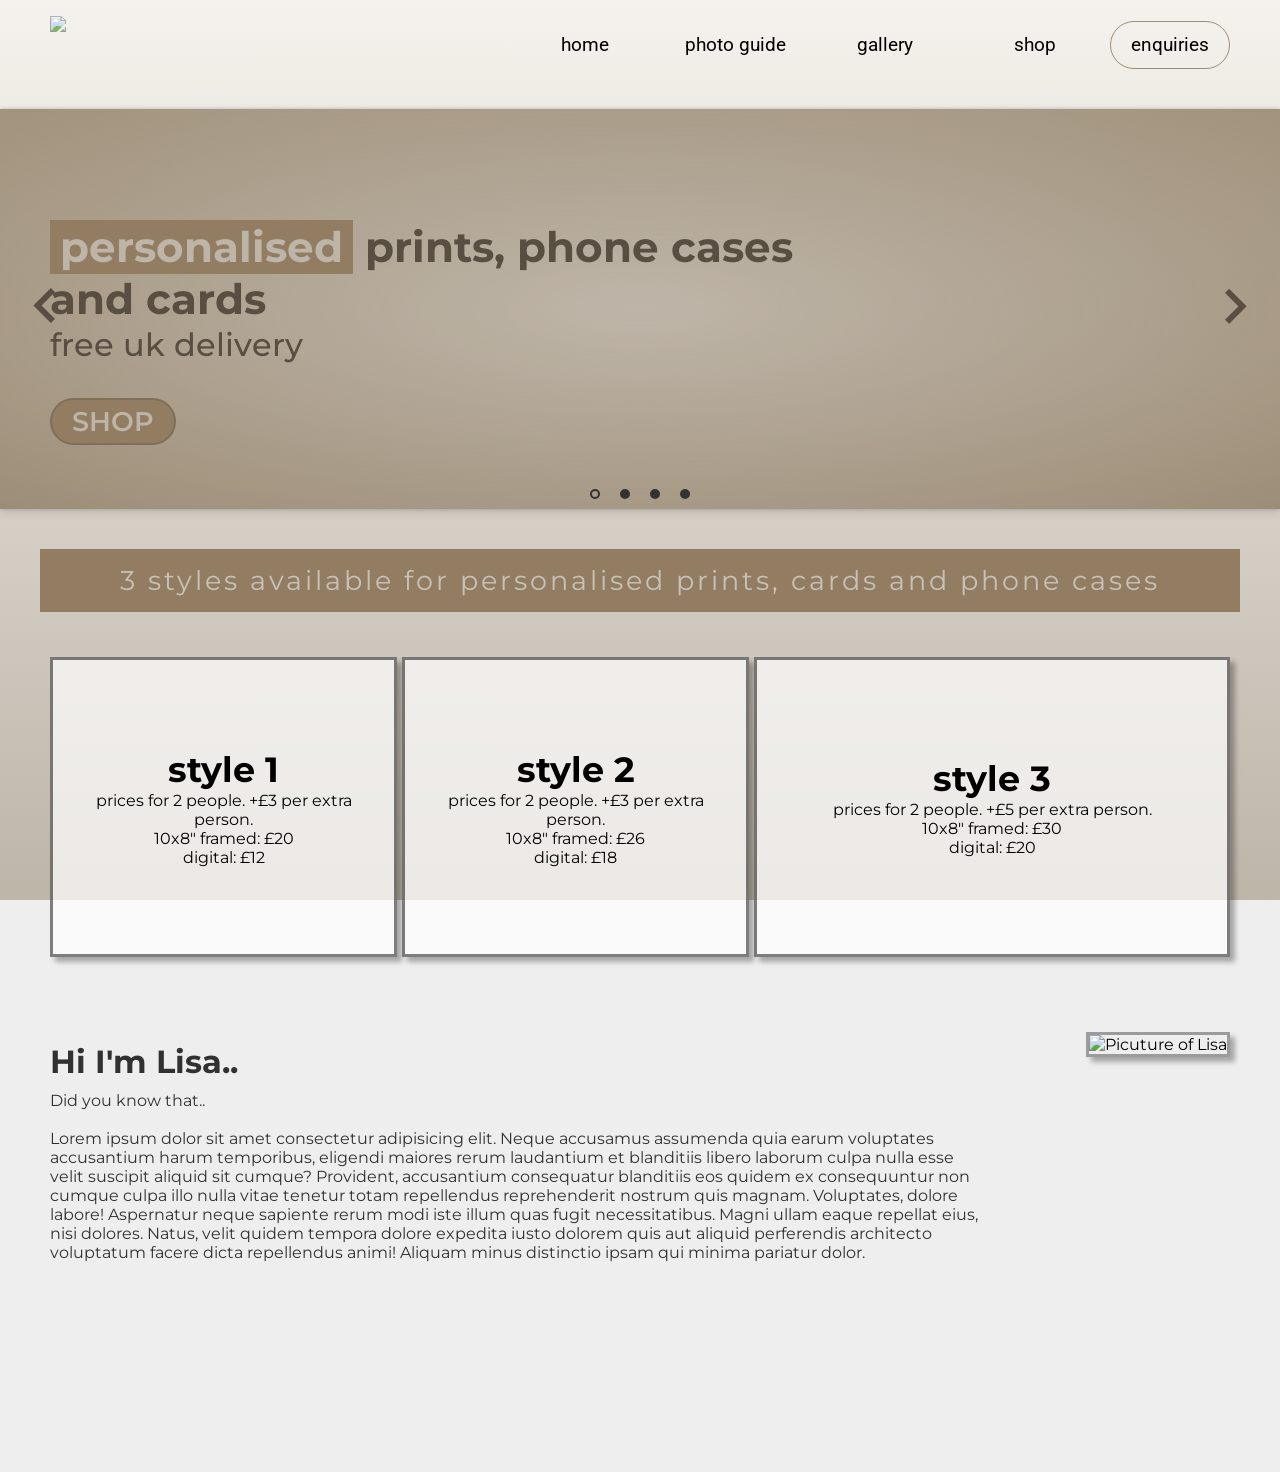
==== printsbyLisa/index.html @ aa6bcfde "update" ====
<!DOCTYPE html>
<html lang="en" dir="ltr">
  <head>
    <meta charset="utf-8">
    <title>printsbyLisa</title>
    <link rel="stylesheet" href="style.css">
    <link href="https://fonts.googleapis.com/icon?family=Material+Icons" rel="stylesheet">
    <meta name="viewport" content="width=device-width, initial-scale=1, minimum-scale=1" />
    <!-- <script src="script.js"></script> -->
    <style>
      @import url('https://fonts.googleapis.com/css2?family=Heebo&display=swap');
      @import url('https://fonts.googleapis.com/css2?family=Open+Sans+Condensed:wght@300&display=swap');
      @import url('https://fonts.googleapis.com/css2?family=Karla&display=swap');
      @import url('https://fonts.googleapis.com/css2?family=Roboto:wght@300;400;500;700&display=swap');
      @import url('https://fonts.googleapis.com/css2?family=Montserrat:wght@400;500;600&display=swap');
    </style>
  </head>
  <body>
    <nav id="navbar">
      <div class="navbar_container">
        <a href="#home" id="navbar_logo">
          <img id="logo_img" src="/img/printsbyLisa_logo.png" alt="printsbyLisa">
        </a>
        <a class="navbar_toggle" id="hamburger">
          <span class="bar"></span>
          <span class="bar"></span>
          <span class="bar"></span>
        </a>
        <ul class="navbar_menu" id="navbar-ul">
          <li class="navbar_item active-page">
            <a href="index.html" class="navbar_links" id="home-page">home</a>
          </li>
          <li class="navbar_item">
            <a href="photoGuide.html" class="navbar_links" id="guide-page">photo guide</a>
          </li>
          <li class="navbar_item">
            <a href="gallery.html" class="navbar_links" id="showcase-page">gallery</a>
          </li>
          <li class="navbar_item">
            <a href="shop.html" class="navbar_links" id="shop-page">shop</a>
          </li>
          <li class="navbar_btn navbar_item">
            <a href="enquiries.html" class="button" id="shop">enquiries</a>
            <!-- <a href="contact.html" class="navbar_links" id="contact-page">Contact</a> -->
          </li>
        </ul>
      </div>
    </nav>
    <main class="main_container">
      <!-- <div class="bgColourContainer">
        <div class="bgColour">
          <img src="img/bgColour.jpg" alt="background">
        </div>
      </div> -->
      <!-- <div class="bg">
        <img id="bgimg" src="img/bg.jpg" alt="background">
      </div> -->
      <div class="bg"></div>


      <div class="container">
        <div class="carousel">
          <div class="slider">
            <section>
              <div class="tagline_container">
                <div class="tagline">
                  <h1> <span id="highlight">personalised</span> prints, phone cases and cards</h1>
                  <p>free uk delivery</p>
                  <a href="orders.html" class="buttonShop" id="shop">SHOP</a>
                </div>
              </div>
            </section>
            <section id="s2">
              <div class="review">
                <p>“Really good customer service and so talented at what you do. My boyfriend loves it so much.”</p>
                <h1>Macy Szabo</h1>
                <a href="orders.html" class="buttonShop" id="shop">SHOP</a>
              </div>
            </section>
            <section id="s3">
              <div class="review">
                <p>“I’ve had 4 different prints from you and they’ve all been perfect😊 thank you!”</p>
                <h1>Caitlin Leigh</h1>
                <a href="orders.html" class="buttonShop" id="shop">SHOP</a>
              </div>
            </section>
            <section id="s4">
              <div class="review">
                <p>“I was late in getting my order in for Mother’s Day but Lisa made sure it was done and sent in time. Lisa’s service is great with good communication to ensure the picture is perfect. Highly recommend, I have already been in touch to get another picture done!” </p>
                <h1>Catriona Young</h1>
                <a href="orders.html" class="buttonShop" id="shop">SHOP</a>
              </div>
            </section>
          </div>
          <div class="control">
            <span class="arrow left">
              <i class="material-icons">
              keyboard_arrow_left
              </i>
            </span>
            <span class="arrow right">
              <i class="material-icons">
              keyboard_arrow_right
              </i>
            </span>
            <ul>
              <li class="selected"></li>
              <li></li>
              <li></li>
              <li></li>
            </ul>
          </div>
        </div>
      </div>









      
      <!-- <div class="slider">
        <div class="slides">
          <div class="slide1"> -->
            <!-- <div class="tagline_con">
              <div class="tagline"> -->
                <!-- <h1> <span id="highlight">personalised</span> prints, phone cases and cards</h1>
                <p>free uk delivery</p>
                <a href="orders.html" class="buttonShop" id="shop">SHOP</a> -->
              <!-- </div>
            </div> -->
          <!-- </div>
          <div class="slide2">
            <p>this was really good thanks</p>
            <h1>john adams</h1>
          </div>
          <div class="slide3">
            <p>this wasnt really good no thanks</p>
            <h1>henry adams</h1>
          </div>
          <div class="navigation-auto">
            <div class="auto-btn1"></div>
            <div class="auto-btn2"></div>
            <div class="auto-btn3"></div>
          </div>
        </div>
      </div> -->
      <!-- <div class="orders_background">
        <div id="orders">
          <h1>Orders are currently open!</h1>
          <p>To order your own personalised print press the 'Shop' button at the top of the page</p>
        </div>
      </div> -->
      <div class="print_desc">
        <h1 id="h1_desc">3 styles available for personalised prints, cards and phone cases</h1>
      </div>
      <div class="background">
        <div class="pics_container">
          <div class="pic1">
            <div class="picText"><h1>style 1</h1>
            <p class="print_details">prices for 2 people. +£3 per extra person.</p>
            <p class="print_details">10x8" framed: £20</p>
            <p class="print_details">digital: £12</p>
            </div>
          </div>
    
          <div class="pic2">
            <div class="picText"><h1>style 2</h1>
              <p class="print_details">prices for 2 people. +£3 per extra person.</p>
              <p class="print_details">10x8" framed: £26</p>
              <p class="print_details">digital: £18</p>
            </div>
          </div>

          <div class="pic3">
            <div class="picText"><h1>style 3</h1>
              <p class="print_details">prices for 2 people. +£5 per extra person.</p>
              <p class="print_details">10x8" framed: £30</p>
              <p class="print_details">digital: £20</p>
            </div>
          </div>
      </div>
      </div>
      
      <div class="about_background">
        <div class="about_container">
          <div class="writing_block">
            <div class="about_writing">
              <h1>Hi I'm Lisa..</h1>
              <p id="para"> Did you know that.. <br> <br> Lorem ipsum dolor sit amet consectetur adipisicing elit. Neque accusamus assumenda quia earum voluptates accusantium harum temporibus, eligendi maiores rerum laudantium et blanditiis libero laborum culpa nulla esse velit suscipit aliquid sit cumque? Provident, accusantium consequatur blanditiis eos quidem ex consequuntur non cumque culpa illo nulla vitae tenetur totam repellendus reprehenderit nostrum quis magnam. Voluptates, dolore labore! Aspernatur neque sapiente rerum modi iste illum quas fugit necessitatibus. Magni ullam eaque repellat eius, nisi dolores. Natus, velit quidem tempora dolore expedita iusto dolorem quis aut aliquid perferendis architecto voluptatum facere dicta repellendus animi! Aliquam minus distinctio ipsam qui minima pariatur dolor.</p>
            </div>
          </div>
          <div class="about_pic">
            <img id="picofLisa" src="/img/lisa.jpg" alt="Picuture of Lisa">
          </div>
          <!-- <div class="socials_con">
            <div class="socials">
              <div id="insta">
                <a href="https://www.instagram.com/_printsbylisa/">
                  <img class="socials_logo" src="/img/Instagram_logo_2016.png" alt="Instagram">
                </a>
              </div>
            </div>
          </div> -->
        </div>
      </div>
      </main>
      
      <script>
        let scrollpos = window.scrollY
        const header = document.querySelector("nav")
        const header_height = 25
      
        const add_class_on_scroll = () => header.classList.add("scrolled")
        const remove_class_on_scroll = () => header.classList.remove("scrolled")
      
        window.addEventListener('scroll', function() { 
          scrollpos = window.scrollY;
      
          if (scrollpos >= header_height) { add_class_on_scroll() }
          else { remove_class_on_scroll() }
      
          console.log(scrollpos)
        })

        /*carousel*/
        const left = document.querySelector('.left');
        const right = document.querySelector('.right');

        // const slider = document.querySelector('.slider');

        // const indicatorParent = document.querySelector('.control ul'); 
        // const indicators = document.querySelectorAll('.control li');
        // index = 0;

        // indicators.forEach((indicator, i) => {
        // indicator.addEventListener('click', () => {
        //   document.querySelector('.control .selected').classList.remove('selected');
        //   indicator.classList.add('selected');
        //   slider.style.transform = 'translateX(' + (i) * -25 + '%)';  
        //   index = i;
    
        //   });
        // });

        left.addEventListener('click', function() {
          index--;
          if(index < 0){
            index=3
          }
          document.querySelector('.control .selected').classList.remove('selected');
          indicatorParent.children[index].classList.add('selected');
          slider.style.transform = 'translateX(' + (index) * -25 + '%)';
        });

        right.addEventListener('click', function() {
          // index = (index < 4 - 1) ? index+1 : 3;
          index++;
          if(index > 3){
            index=0
          }
          document.querySelector('.control .selected').classList.remove('selected');
          indicatorParent.children[index].classList.add('selected');
          slider.style.transform = 'translateX(' + (index) * -25 + '%)';
        });
        
          



        index = 1;
        const slider = document.querySelector(".slider")
        const indicatorParent = document.querySelector('.control ul'); 
        const indicators = document.querySelectorAll('.control li');
      
        
        setInterval(function(){
          slider.style.transform = 'translateX(' + (index) * -25 + '%)';
          index++;
          document.querySelector('.control .selected').classList.remove('selected');
          indicatorParent.children[index-1].classList.add('selected');
          if(index > 3){
            index=0;
          }
        }, 10000);


        // const slider = document.querySelector('.slider');

        // const indicatorParent = document.querySelector('.control ul'); 
        // const indicators = document.querySelectorAll('.control li');
        // index = 0; 

        // var intervalId = window.setInterval(function(){
        //   indicators.forEach((indicator, i) => {
        //     i=index+1;
        //     // if(index > 3){
        //     // index=0
        //     // }
        //     document.querySelector('.control .selected').classList.remove('selected');
        //     indicator.classList.add('selected');
        //     slider.style.transform = 'translateX(' + (i) * -25 + '%)';  
        //     })
        // }, 5000);


        /*autoplay carousel*/

        // var counter = 1;
        // setInterval(function(){
        //   document.getElementById("slide" + counter).checked =true;
        //   counter++;
        //   if(counter > 3){
        //     counter=1;
        //   }
        // },5000);

        
        const navUL = document.getElementById('navbar-ul');
        const hamburger = document.getElementById('hamburger');
        const logo_img = document.getElementById('logo_img');

        hamburger.onclick = function(){
          navUL.classList.toggle('show');
          logo_img.classList.toggle('reposition');
        }; 

        
      </script>

    </body>
  </html>
---- printsbyLisa/style.css ----
*{
    box-sizing: border-box;
    margin: 0;
    padding: 0;
    font-family: "Montserrat", sans-serif;
    scroll-behavior: smooth;
}


.bg{
    width: 100%;
    height: 100%;
    background-color: #f5f2ed;
    background: linear-gradient(#f5f2ed, #beb5a9);
    position:fixed;
    top: 0;
    left:0;
    z-index: -6;
}

.active-page{
    color:#927d62 !important;
}

/* .bgbox{
    width: 100%;
    height: 100vh;
    background-color: #f5f2ed;
    background: linear-gradient(#f5f2ed, #beb5a9);
    position:absolute;
    top: 0;
    left:0;
    z-index: -5;
} */

/* .bgbox2{
    width: 100%;
    height: 100%;
    background-color: #dacdb8;
    position:absolute;
    top: 0;
    left:0;
    z-index: -1;
} */

#bgimg{
    width: 100%;
    height: auto;
    object-fit: cover;
}

/* Navigation */

#navbar{
    /* background: #f5f2ed; */
    height: 89px;
    display: flex;
    display: flex;
    justify-content: center;
    align-items: center;
    position: sticky;
    top:0;
    z-index: 999;
    /* box-shadow: #8b827918 10px 10px 10px ; */
}

nav.scrolled{
    box-shadow: #8b82796c 0px 10px 10px ;
    background: #f5f2ed;
}


.navbar_container{
    display: flex;
    justify-content: space-between;
    height: 80px;
    z-index: 1;
    width: 100%;
    max-width: 1300px;
    margin: 0 auto;
    padding: 0px 50px;
}

#navbar_logo{
    background-color: #a6a28d;
    background-image: linear-gradient(to top, #9b8c77 0%, #d3c38e 100%);
    background-size: 100%;
    -webkit-background-clip: text;
    -moz-background-clip: text;
    -webkit-text-fill-color: transparent;
    -moz-text-fill-color: transparent;
    display: flex;
    align-items: center;
    cursor: pointer;
    text-decoration: none;
    font-size: 2.1rem;
}

#logo_img{
    width:150px;
    height:auto;
    opacity: 80%;
}

.navbar_menu{
    display: flex;
    align-items: center;
    list-style: none;
    /* border-bottom: 1px solid #ac9c8d; */
    height: 60px;
    margin-top: 10px;
}

.navbar_item{
    height: 60px;
    text-align: center;
}

.navbar_links{
    color:black;
    display: flex;
    align-items: center;
    justify-content: center;
    width: 150px;
    text-decoration: none;
    height: 100%;
    transition: all 0.3s ease;
    font-size:1.2rem;
    font-family: 'Roboto';
    font-weight: 400;

}

.navbar_links1{
    color:black;
    display: flex;
    align-items: center;
    justify-content: center;
    width: 100px;
    margin-left:auto;
    text-decoration: none;
    height: 100%;
    transition: all 0.3s ease;
    font-size:1.2rem;
    font-family: 'Roboto';
    font-weight: 400;
    
}

.navbar_btn{
    display: flex;
    justify-content: center;
    align-items: center;
    padding: 0 0rem;
    width: 100%;
    margin-left: 0px;
}

.button{
    display: flex;
    justify-content: center;
    align-items: center;
    text-decoration: none;
    padding: 6px 20px;
    height: 80%;
    width: 100%;
    outline: none;
    border: #9b8c77 solid 1px;
    border-radius: 40px;
    /* background: linear-gradient(rgba(0, 0, 0, 0.2), rgba(255, 255, 255, 0.5), rgba(0, 0, 0, 0.2)); */
    /* background: -webkit-linear-gradient(to bottom, #a6a28d, #695c4e);
    background: linear-gradient(to bottom, #a6a28d, #695c4e); */
    color: black;
    transition: all 0.3s ease;
    font-size:1.2rem;
    font-family: 'Roboto';
    font-weight: 400;
    background-color: none;
}

.button:hover{
    background-color: #927d62;
    color:#dbd5cd;
}

.navbar_links:hover{
    color:#927d62;
    transition: all 0.3s ease;
}

.navbar_links1:hover{
    color:#927d62;
    transition: all 0.3s ease;
}



/* Main */

 .main_container{
     text-align: center;
     justify-content: center;
     height:auto;
     padding: 0;
     margin: auto;
     /* background: #f5f2ed; */
 }

/*carousel*/

    body {
        background: #eee;
    }
    .container {
        width: 100%;
        margin:20px 0;
    }
    .carousel {
        height: 400px;
        width: 100%;
        overflow: hidden;
        position: relative;
        background: radial-gradient(#beb5a8, #8d7b61c9);
        box-shadow: 0 0 4px rgba(0, 0, 0, 0.2), 0 4px 10px rgba(0, 0, 0, 0.1);
    }
    .slider {
        display: flex;
        height: 100%;
        width: 400%;
        transition: .5s;
    }
    .slider section {
        flex-basis: 100%;
        justify-content: center;
        align-items: center;
        display: flex;
        font-size: 20px;
    }

    .review{
        padding: 0 12vw;
        width: 70%;
    }

    .review h1{
        height: 1vw;
    }
  
    #s2{
      background-image: url('/img/review1.jpg');
      background:linear-gradient(rgba(201, 181, 168, 0.8), rgba(201, 181, 168, 0.8)), url("/img/review1.jpg");
      background-size: cover;
      background-size: 100%;
      background-position: 50% 60%;
      
    }

    #s3{
        background-image: url('/img/review2.jpg');
        background:linear-gradient(rgba(201, 181, 168, 0.8), rgba(201, 181, 168, 0.8)), url("/img/review2.jpg");
        background-size: cover;
        background-position: 50% 30%;
    }

    #s4{
        background-image: url('/img/review3.jpg');
        background:linear-gradient(rgba(201, 181, 168, 0.8), rgba(201, 181, 168, 0.8)), url("/img/review3.jpg");
        background-size: cover;
        background-position: 50% 20%;
    }



  .tagline_container{
    max-width: 1300px;
    width: 100%;
    display: flex;
    justify-content: left;
    align-items: center;
    margin: 0 auto;
    padding: 50px;
  }

  .left, .right {
    position: absolute;
    top: 50%;
    transform: translateY(-50%);
    cursor: pointer;
  }
  .arrow i {
    font-size: 70px;
    -webkit-user-select: none;
    color: #416be4;
  }
  .left {
    left: 10px;
  }
  .right {
    right: 10px;
  }
  .control ul {
    list-style: none;
    display: flex;
    position: absolute;
    bottom: 0;
    left: 50%;
    margin: 0;
    padding: 0;
    transform: translate(-50%);
  }
  .control ul li {
    width: 10px;
    height: 10px;
    background: #333;
    border: 2px solid #333;
    border-radius: 50px;
    margin: 10px;
    cursor: pointer;
    transition: .5s;
  }
  .control ul li.selected {
    background: transparent;
  }

  .control i{
      color: #584e41;
  }




#p_desc{
    font-family: 'Roboto', Arial, Helvetica, sans-serif;
    opacity: 80%;
    color: white;
    font-size: 14px;
    text-align: center;
    letter-spacing: 3px;
    text-transform: uppercase;
    max-width: 1250px;
    margin: auto;
    padding: 0;
    font-weight: 300;
}

.background{
    /* background-color: #fdfaf2; */
    width: auto;
    height: auto;
}

.pics_container{
    /* max-height:335px; */
    max-width: 1300px;
    display: flex;
    justify-content: space-between;
    margin: 30px auto 0px auto;
    padding: 15px 50px;
    z-index: 1;
}

.pic1{
    background:linear-gradient(rgba(255, 255, 255, 0.7), rgba(255, 255, 255, 0.7)), url("/img/photos/friends_gallery.jpg");
    background-size:cover;
    background-position:center;
    border: 3px solid rgba(0, 0, 0, 0.5);
    transition: all 0.3s ease;
    max-width: 100%;
    width: auto;
    height: 300px;
    max-height:300px;
    display: flex;
    align-items: center;
    justify-content: center;
    transition: all 0.3s ease;
    box-shadow: 5px 5px 5px rgb(0 0 0 / 0.3);
    
}

.pic2{
    background:linear-gradient(rgba(255, 255, 255, 0.7), rgba(255, 255, 255, 0.7)), url("/img/photos/style2_example.jpg");
    background-size:cover;
    background-position:center;
    border: 3px solid rgba(0, 0, 0, 0.5);
    transition: all 0.3s ease;
    max-width: 100%;
    width: auto;
    height: 300px;
    max-height:300px;
    display: flex;
    align-items: center;
    justify-content: center;
    margin: 0px 5px;
    box-shadow: 5px 5px 5px rgb(0 0 0 / 0.3);
}

.pic3{
    background:linear-gradient(rgba(255, 255, 255, 0.7), rgba(255, 255, 255, 0.7)), url("/img/photos/couple_gallery.jpg");
    background-size:cover;
    background-position:center;
    border: 3px solid rgba(0, 0, 0, 0.5);
    transition: all 0.3s ease;
    max-width: 600px;
    width: 500px;
    height: auto;
    max-height:300px;
    display: flex;
    align-items: center;
    justify-content: center;
    box-shadow: 5px 5px 5px rgb(0 0 0 / 0.3);
}

.picText{
    opacity: 100%;
    transition: all 0.3s ease;
    align-items: center;
    justify-content: center;
    text-align: center;
    font-size:1.1rem;
    cursor: default;
}

.print_details{
    font-size: 1rem;
    margin: 0 20px;
}

.print{
    border: 3px solid black;
    opacity: 40%;
    transition: all 0.3s ease;
    max-width: 100%;
    height: auto;
    max-height:300px;
}

.tagline_con{
    height: 130px;
    max-width: 1300px;
    margin: auto;
    display: flex;
    justify-content: left;
    align-items: center;
    position: absolute;
    top: 210px;
    left: 0;
    right: 0;
    padding: 0 50px;
}

.tagline{
    font-weight: 300;
    text-align: left;
    font-size: 28px;
    width: 800px;
    color: #584e41;
    margin: 0;
}

.tagline p{
    font-weight: 500;
    font-size: 32px;
}

#highlight{
    background: #927d62;
    color:#beb5a9;
    padding: 1px 10px 1px 10px;
}

.bgColourContainer{
    width: 100%;
    height:auto;
    margin-top: 15px;
    z-index: -5;
}

.bgColour img{
    width: 100%;
    height: 400px;
    box-shadow: rgba(14, 14, 14, 0.562) 0px 0px 10px;
    opacity: 50%;
    /* border-top: #5c4d3d83 solid 10px;
    border-bottom: #5c4d3d88 solid 10px; */
}

.buttonShop{
    width: auto;
    height: auto;
    /* background: linear-gradient(#ccbea6, #b39f85); */
    background-color: #927d62;
    text-decoration: none;
    color: #beb5a9;
    border: 2px solid #0000001f;
    border-radius: 50px;
    margin: auto;
    padding: 5px 20px;
    position: relative;
    top: 40px;
    font-size: 27px;
    font-weight: 600;
    transition: .2s;
}

.buttonShop:hover{
    background-color: #dfd4c2;
    box-shadow: 0px 0px 8px rgba(0, 0, 0, 0.527);
    color:black;
    transition: .2s;
}

.orders_background{
    width: auto;
    height: auto;
    background: white;
}

#orders h1{
    text-align: center;
    font: 1.6rem  'Roboto', Arial, Helvetica, sans-serif;
    padding:0;
    margin:0;
}

#orders p{
    text-align: center;
    font: 1.2rem  'Roboto', Arial, Helvetica, sans-serif;
    padding:0;
    margin:0;
}

.print_desc{
    background-color: #927d62;
    font-family: 'Montserrat';
    font-size: 30px;
    height: auto;
    max-width: 1200px;
    padding: 0px 15px;
    margin: 40px auto 0 auto;
    display: flex;
    align-items: center;
    /* filter: drop-shadow(0px 0px 4px rgba(0,0,0,1)); */
}

#h1_desc{
    font-family: 'Montserrat', Arial, Helvetica, sans-serif;
    opacity: 80%;
    color: #d6d3ce;
    font-size:27px;
    text-align: center;
    letter-spacing: 3px;
    text-transform: lowercase;
    max-width: 1300px;
    margin: auto;
    padding: 15px 50px;
    font-weight: 400;
}

.pic1:hover>.picText{
    opacity: 0%;
    transition: all 0.3s ease;
}

.pic2:hover>.picText{
    opacity: 0%;
    transition: all 0.3s ease;
}

.pic3:hover>.picText{
    opacity: 0%;
    transition: all 0.3s ease;
}

.pic1:hover{
    background: linear-gradient(rgba(255, 255, 255, 0), rgba(255, 255, 255, 0)), url("/img/photos/friends_gallery.jpg");
    background-size:cover;
    background-position:center;
    border: 3px solid black;
    transition: all 0.3s ease;
    max-width: 100%;
    width: auto;
    height: 300px;
    max-height:300px;
    display: flex;
    align-items: center;
    justify-content: center;
    transition: all 0.3s ease;
}

.pic2:hover{
    background: linear-gradient(rgba(255, 255, 255, 0), rgba(255, 255, 255, 0)), url("/img/photos/style2_example.jpg");
    background-size:cover;
    background-position:center;
    border: 3px solid black;
    transition: all 0.3s ease;
    max-width: 100%;
    width: auto;
    height: 300px;
    max-height:300px;
    display: flex;
    align-items: center;
    justify-content: center;
    transition: all 0.3s ease;
}

.pic3:hover{
    background:linear-gradient(rgba(255, 255, 255, 0), rgba(255, 255, 255, 0)), url("/img/photos/couple_gallery.jpg");
    background-size:cover;
    background-position:center;
    border: 3px solid black;
    transition: all 0.3s ease;
    max-width: 600px;
    width: 500px;
    height: auto;
    max-height:300px;
    display: flex;
    align-items: center;
    justify-content: center;
}


.about_container{
    height: auto;
    z-index: 1;
    width: 100%;
    max-width: 1300px;
    margin: 20px auto;
    padding: 0px 50px;
    /* position: relative; */
    z-index: 0;
    display: flex;
    justify-content:space-between;
    
}

.writing_block{
    max-width: 1300px;
    height: 300px;
    width: 80%;
    /* background-color: rgba(0, 0, 0, 0.05); */
    margin-top:40px;
    /* position: absolute; */
    left: 190px;
    z-index: 1;
}


.about_background{
    width: auto;
    height: 480px;
    /* background-color: white; */
    /* background: #f5f2ed; */
    
}

.about_writing{
    color:#313131;
    text-align: left;
    margin: 10px 15px 15px 0px;
}

.about_writing h1{
    margin: 0 0 10px 0;
}

#picofLisa{
    border: #00000059 3px solid;
    height: 400px;
    width: 350px;
    object-fit:cover;
    z-index: 2;
    /* position: relative;
    left: 180px; */
    margin-top: 40px;
    /* margin-right: 20px; */
    box-shadow: 5px 5px 5px rgb(0 0 0 / 0.3);
}

.socials_logo{
    margin-top: 40px;
    height: auto;
    width:80px;
    border: solid black 2px;
    border-radius: 19px;
}

.reviews_container{
    height:auto;	
    position: relative;
    margin: 0 auto;
    padding: 15px 50px;
    z-index: 1;
    height: auto;
    max-width: 1300px;
}


.reviews_bg{
    display: flex;
    justify-content: space-between;
    background: white;
    margin: auto;
}

.review2{
    
}


/* #picofLisa{
    border: #c2b5a3 6px solid;
    height: 300px;
    width: 300px;
    object-fit:cover;
    z-index: 2;
    float: right;
    margin: 90px 350px 60px 20px;
    transition: .2s;
} */

/* #picofLisa:hover{
    border: #c2b5a3 6px solid;
    height: 320px;
    width: 320px;
    object-fit:cover;
    z-index: 2;
    float: right;
    margin: 80px 320px 0px 20px;
    position: relative;
    transition: .2s;
} */

#para{
    
}

/*-------PHOTO GUIDE-------*/

.pguideContainer{
}

.pguideContainer h1{
    text-align: center;
}

.guide_content{
    display: flex;
    justify-content: space-between;
    padding: 20px;
}

.guide_content ul{
    padding: 0 20px;
    list-style: none;
}

/* Order page*/

.order_container{
    /* padding: 30px; */
    max-width: auto;
    margin: 40px 0 0 0;
    text-align: center;
    padding: 0;
    /* background-color: #eae7dc; */
    height: 1000px;
}

.order_background{
    /* background-color: #eae7dc; */
    height: 100%;
}

#order_title{
    margin: 5px;
}

#order_title h1{
    font-size: 60px;
    margin-bottom: 5px;
}

#order_title p{
    margin: 0 0 10px 0;
    font-size: 22px;
}


.forms{
    margin: 5px 0px;
}

input{
    padding:0px 10px;
    border-radius: 7px;
    border: #a6a28d solid 2px;
}

input:placeholder-shown{
    padding: 0px 10px;
}

input:focus{
    outline: none;
    filter:drop-shadow(0px 2px 3px rgba(0,0,0,.3));
}

textarea{
    padding:5px 10px;
    border-radius: 7px;
    border: #a6a28d solid 2px;
}

textarea:placeholder-shown{
    padding: 5px 10px;
}



#name{
    width: 700px;
    height: 50px;
    margin: 5px 0px;
    font-size: 16px;
}

#email{
    width: 700px;
    height: 50px;
    margin: 5px 0px;
    font-size: 16px;
}

#message{
    width: 700px;
    height: 190px;
    margin: 5px 0px;
    font-size: 16px;
}

#button{
    width: 70px;
    height: 30px;
    margin-top: 10px;
    border-radius: 4px;
    border: rgba(138, 128, 118, 0.9) solid 2px;
    transition: ease-out 0.3s;
    background: #eae7dc;
    box-shadow: inset 0 0 0 0 #eae7dc;
    color:black;
    cursor:pointer;
}

#button:hover{
    box-shadow: inset 70px 0 0 0 #a59183;
    color:white;
}


#myfile{
    width: 300px;
    position: relative;
    padding: 3px 5px 3px 5px;
    border: rgba(0, 0, 0, 0.288) 1px solid;

}

.order_description{
    font-size: 22px;
    /* background-color: #47423c;
    width: 520px;
    padding:15px 10px;
    margin: auto;
    color: #a79d91;
    margin-top: 20px; */
}

/* #orderDesc1{
    background-color: #47423c;
    width: 920px;
    padding:10px;
    margin: auto;
} */

.order_description ul{
    width: 400px;
    list-style-type: none;
    font-weight: 500;
}

#bold{
    font-weight: 700;
    font-size: 24px;
    margin-bottom: 5px;
}

#examples_listOrder{
    text-align: center;
    font-size: 20px;
    width: auto;
}

.forms label{
    font-size: 20px;
}

#printsBelow{
    background-color: #47423c;
    width: autopx;
    padding:15px 0px;
    color: #a79d91;
    margin-top: 20px;
    position: absolute;
    top: 780px;
    left: 0;
    right: 0;
    margin-left: auto;
    margin-right: auto;
    text-align: center;
    font-size: 22px;
    font-weight: 600;
}

.background2{
    /* background-color: #fdfaf2; */
    width: auto;
    height: auto;
    position: absolute;
    top: 820px;
    left: 0;
    right: 0;
    margin-left: auto;
    margin-right: auto;
    padding-bottom: 30px;
}


/* Enquiries page*/

.contact_container{
    padding: 0;
    height: 100%;
    height: auto;
    z-index: 1;
    width: 60%;
    max-width: 1300px;
}

.contact_background{
    /* background-color: #eae7dc; */
    height: 200px;
    display: flex;
    height: auto;
    z-index: 1;
    width: 100%;
    max-width: 1300px;
    margin: 80px auto 0 auto;
    padding: 0px 50px;
}

#contact_title{
    margin: 5px;
}

#contact_title h1{
    font-size: 50px;
    /* font-family: 'Roboto';
    font-weight: 700; */
}

#contact_title p{
    margin: 10px 0 10px 0;
    padding: 0;
    font-size:22px
}


.forms{
    margin: 5px 0px;
}

input{
    padding:0px 10px;
    border-radius: 0px;
    border: #a6a28d solid 2px;
}

input:placeholder-shown{
    padding: 0px 10px;
}

input:focus{
    outline: none;
    filter:drop-shadow(0px 2px 3px rgba(0,0,0,.3));
}

textarea{
    padding:5px 10px;
    border-radius: 0px;
    border: #a6a28d solid 2px;
}

textarea:placeholder-shown{
    padding: 5px 10px;
}

textarea:focus{
    outline:none;
    filter:drop-shadow(0px 2px 3px rgba(0,0,0,.3));
}


.formBox{
    width: 700px;
    height: 50px;
    margin: 5px 0px;
    font-size:20px;
}

#button{
    width: auto;
    height: auto;
    padding: 5px 10px;
    margin-top: 10px;
    border-radius: 0px;
    border: rgba(138, 128, 118, 0.9) solid 2px;
    transition: ease-out 0.3s;
    background: #eae7dc;
    box-shadow: inset 0 0 0 0 #eae7dc;
    color:black;
    cursor:pointer;
    font-size: 22px;
}

#button:hover{
    box-shadow: inset 120px 0 0 0 #a59183;
    color:#e7e1db;
}


#myfile{
    width: 300px;
    position: relative;
    padding: 3px 5px 3px 5px;
    border: rgba(0, 0, 0, 0.288) 1px solid;
    font-size: 16px;
}

.contact_form label{
    font-size: 20px;
}

.contact_description{
    margin-top: 70px;
    width: 60%;
    display: flex;
}

.contact_description h1{
    font-size: 40px;
    padding-right: 10px;
}



#examples_list{
    position: absolute;
    top:430px;
    background: #927d62;
    width: 370px;
    padding: 20px;
}

#examples_list p{
    font-size: 30px;
    font-weight: 600;
    color: #beb5a9;
}

#examples_list ul{
    width: 400px;
    list-style-type: none;
    font-size: 20px;
    color:#beb5a9;
    font-weight: 500;
}

#examples_list li{
    margin-top: 5px;
    font-style: italic;
}

#bold{
    font-weight: 600;
}

#examples_list{
    text-align: left;
}

/*shop*/
.shop_container{
    max-width: 120rem;
    width: 100%;
    margin: auto;
    text-align: center;
    padding: 0 1.5rem;
    /* background-color: #eae7dc; */
    /* height: 100vh;
    display: flex; */
}

.showcase_banner{
    /* background: #dbd1c4;
    border-bottom: #ada195 5px solid; */
    text-align: center;
    margin: 20px 0;
}

.shop_banner h1{
    padding-top: 5px;
}

.shop_banner p{
   padding:0px 0px 8px 0px;
   font-size: 18px;
}

.shop_desc{
    text-align: center;
}

#insta_container{
    margin: auto;
    max-width: 1300px;
    width: auto;
    padding-top: 5px;
}

#pixlee_container{
    margin: 0px 40px 0px 40px;
}

.gallery__img {
    max-width: 100%;
    height: auto;
    object-fit: cover;
}

.gallery {
    max-width: 1500px;
    margin: 0px auto 40px auto;
    display: grid;
    grid-template-columns: 1fr 1fr 1fr;
    grid-template-rows: 250px 150px;
    grid-gap: 1.5rem; 
    grid-template-areas: 
    "img-1 img-2 img-3 "
    "img-1 img-2 img-3 "
    ;
  }

.gallery h1{
    font-size: 20px;
    margin:4px;
}

.gallery a{
    width: 100%;
    background-position: center;
    background-repeat: no-repeat;
    background-size: cover;
    position: relative;
    display: flex;
    align-items: center;
    justify-content: center;
    /* border: solid rgb(163, 148, 128) 4px;
    border-radius: 5px; */
    overflow: hidden;
    border-radius: 2px;
    
  }

.gallery_pic_desc{
    background: #fdfdfd56;
    width: 100%;
    position: absolute;
    bottom: 0;
    height: 77px;
    text-decoration: none;
    color:black;
    /* border-top: solid rgba(0, 0, 0, 0.527) 5px; */
    transform: translate(0px, 45px);
    transition: .5s;
}

.gallery a::before{
      content: '';
      position: absolute;
      width: 100%;
      height: 100%;
      top: 0;
      left: 0;
      background-color: rgba(0, 0, 0, 0.8);
      opacity: 0;
      transition: opacity .5s;
      
  }

.gallery a:hover,
.gallery a:hover::before{
      opacity: 1;
  }

.gallery a:hover .gallery_pic_desc{
    transform: translate(0px, 0px);
    height: auto;
    transition: .5s;
    background:white;
}

.img-1{
      grid-area: img-1;
      /* min-height: 51.5rem; */
      background-image: url("/img/photos/2girls_gallery_print.jpg");
  }

.img-2{
    grid-area: img-2;
    background-image: url("/img/photos/phonecaseCatty_cropped.jpg");
}

.img-3{
    grid-area: img-3;
    background-image: url("/img/example3.jpg");
}

.img-4{
    grid-area: img-4;
    background-image: url("/img/example2.jpg");
}

.img-5{
    grid-area: img-5;
    background-image: url("/img/example1.jpg");
}

.img-6{
    grid-area: img-6;
    /* min-height: 51.5rem; */
    background-image: url("/img/example2.jpg");
}

.img-7{
    grid-area: img-7;
    background-image: url("/img/example1.jpg");
}

.img-8{
    grid-area: img-8;
    background-image: url("/img/example3.jpg");
}

.picture{
    width:100px;
    height: auto;
    margin: 4px;
}
  
.picture--1 {
    grid-column-start: 1;
    grid-column-end: 3;
    grid-row-start: 1;
    grid-row-end: 3;
}

.picture--2 {
    grid-column-start: 3;
    grid-column-end: 5;
    grid-row-start: 1;
    grid-row-end: 3;
}

.shopPics_container{
    width: 1200px;
    height: auto;
    margin: auto;
}


/*gallery*/
.gallery2 {
    max-width: 1500px;
    margin: 0px auto 40px auto;
    display: grid;
    grid-template-columns: 1fr 1fr 1fr 1fr;
    grid-template-rows: 300px 300px 300px;
    grid-gap: 1.5rem; 
    grid-template-areas: 
    "img-1 img-2 img-3 img-3"
    "img-1 img-4 img-5 img-6"
    "img-7 img-7 img-8 img-6"
    ;
  }

  .gallery2 a{
    width: 100%;
    background-position: center;
    background-repeat: no-repeat;
    background-size: cover;
    position: relative;
    display: flex;
    align-items: center;
    justify-content: center;
    /* border: solid rgb(163, 148, 128) 4px;
    border-radius: 5px; */
    overflow: hidden;
    box-shadow: #8b82796c 10px 10px 10px ;
    /* border:3px #47423c1c solid; */
    border-radius: 2px;
  }

  .gallery2 a::before{
    content: '';
    position: absolute;
    width: 100%;
    height: 100%;
    top: 0;
    left: 0;
    background-color: rgba(0, 0, 0, 0.8);
    opacity: 0;
    transition: opacity .5s;
}

  .img-1_2{
    grid-area: img-1;
    background-image: url("/img/photos/2girls_gallery_print.jpg");
}
.img-2_2{
    grid-area: img-2;
    background-image: url("/img/photos/woman with baby2_gallery.jpg");
}
.img-3_2{
    grid-area: img-3;
    background-image: url("/img/photos/friends_river_gallery.jpg");
}
.img-4_2{
    grid-area: img-4;
    background-image: url("/img/photos/indie.jpg");
}
.img-5_2{
    grid-area: img-5;
    background-image: url("/img/photos/couple2_gallery.jpeg");
}
.img-6_2{
    grid-area: img-6;
    background-image: url("/img/photos/couple3_gallery.jpeg");
}
.img-7_2{
    grid-area: img-7;
    background-image: url("/img/photos/2people and dog_gallery.jpg");
}
.img-8_2{
    grid-area: img-8;
    background-image: url("/img/photos/family_gallery.jpg");
}

/*----------------------ALL MEDIA QUERIES BELOW----------------------*/

@media screen and (max-width:990px){

    /*------NAVBAR------*/

    .navbar_container{
        display: flex;
        justify-content: space-between;
        height: 80px;
        z-index:1;
        width: 100%;
        max-width: 1300px;
        padding: 0;
    }

    .navbar_menu{
        display: grid;
        grid-template-columns: auto;
        margin:0;
        width: 100%;
        position: absolute;
        top:-1000px;
        opacity: 1;
        transition: all 0.5 ease;
        z-index: -1;
        background: #131313;
    }

    .navbar_menu.active{
        background: #131313;
        top: 100%;
        opacity:1;
        transition: all 0.5 ease;
        z-index: 99;
        height: 60vh;
        font-size: 1.6rem;
    }

    #navbar_logo{
        padding-left: 6vw;
    }

    .navbar_toggle .bar{
        width: 25px;
        height: 3px;
        margin: 5px auto;
        transition: all 0.3s ease;
        background: #a6a28d;
    }

    .navbar_toggle{
        margin-top:30px;
        margin-right: 6vw;
    }

    .navbar_item{
        margin: auto;
        min-height: 20%;
    }

    .active-page{
        color:white !important;
        background-color: #0505051c;
        width: 100%;
        height:100%;
        box-shadow: -1px 2px 5px rgba(5, 5, 5, 0.253)
    }

    .active-page a{
        color:white !important;
    }

    .navbar_btn{
        /* padding-bottom: 2rem; */
    }

    .button{
        display: flex;
        justify-content: center;
        align-items: center;
        width: 80%;
        height: 100%;
        margin: 20px;
        color: #313131;
        font-size: 4vw;
        font-weight: 300;
        border-radius: 20%;
        border: none;
    }

    .navbar_menu.show{
        display: flex;
        flex-direction: column;
        border:none;
        background: #927d62;
        width: 40%;
        height: 100vh;
        margin: auto;
        position: fixed;
        top: 0;
        left: 0;
        filter: drop-shadow(rgba(0, 0, 0, 0.658) 10px 0px 10px);
    }

    .navbar_toggle .bar{
        display: block;
        cursor: pointer;
    }

    .navbar_links1 , .navbar_links{
        color: #313131;
        font-size: 4vw;
        font-weight: 300;
        transition: .2s;
        width: 100%;
    }

    .navbar_links:hover{
        color:#ebebeb;
        transition: .2s;
    }

    #logo_img{
        width: 30vw;
        max-width: 150px;
    }

    .reposition{
        position: absolute;
        left: 43%;
        right: 0;
    }

    

    /*-------CAROUSEL-------*/

    .container {
        width: 100%;
        margin: 1vw 0;
        height: auto;
      }
      .carousel {
        height: auto;
        width: 100%;
        overflow: hidden;
        position: relative;
        background: radial-gradient(#beb5a8, #8d7b61c9);
        box-shadow: 0 0 4px rgba(0, 0, 0, 0.2), 0 4px 10px rgba(0, 0, 0, 0.1);
      }
      .slider {
        display: flex;
        height: 100%;
        width: 400%;
        transition: .5s;
        
      }
      .slider section {
        flex-basis: 100vw;
        justify-content: center;
        align-items: center;
        display: flex;
        font-size: 3vw;
        height: auto;
      }

      .review{
          padding: 0 12vw;
          font-size: 2.5vw;
          width: 100%;
      }

      .review h1{
          height: 1vw;
          font-size: 3vw;
          margin: auto;
      }

      .tagline_container{
          height: 50vw;
          width: 100vw;
          padding: 15vw;
      }

      .tagline{
          height: auto;
      }

      .tagline h1, .tagline p{
          font-size: 5vw;
      }

      .tagline a{
        position: unset
    }

      .control ul li{
        width: 2vw;
        height: 2vw;
      }


      .buttonShop{
        width: auto;
        height: auto;
        /* background: linear-gradient(#ccbea6, #b39f85); */
        background-color: #927d62;
        text-decoration: none;
        color: #beb5a9;
        border: 3px solid #b1aca283;
        border-radius: 50px;
        margin: auto;
        padding: .5vw 2vw;
        position: relative;
        top: 5vw;
        font-size: 3vw;
        font-weight: 600;
        transition: .2s;
      }

      .arrow i {
        font-size: 10vw;
    }

    /*-------HOME-------*/

    .print_desc{
        margin-top: 1vw;
    }

    #h1_desc{
        font-size: 3.5vw;
        padding: 1.5vw;
    }

    .pics_container{
        display: grid;
        grid-template-columns: repeat(2, 1fr);
        gap: 10px;
        grid-auto-rows: minmax(40vw, auto); 
        /* max-height:130vw; */
        height: auto;
        max-width: 1300px;
        width: 100%;
        margin: 1vw auto 0px auto;
        padding: 1vw 3vw;
        z-index: 1;
    }

    .picText{
        opacity: 100%;
        transition: all 0.3s ease;
        align-items: center;
        justify-content: center;
        text-align: center;
        font-size:4vw;
        cursor: default;
        margin: auto;
    }

    .picText h1{
        margin: 1vw;
    }
    
    .print_details{
        font-size: 3vw;
        margin: 0 20px;
    }

    .pic1, .pic2, .pic3{
        max-width: 1300px;
        width: 100%;
        max-height: none;
        height: 100%;
        margin: 0;
    }

    .pic1{
        grid-column: 1;
        grid-row: 1;
    }

    .pic3{
        grid-column: 1/3;
    }

    .pic3:hover{
        background:linear-gradient(rgba(255, 255, 255, 0), rgba(255, 255, 255, 0)), url("/img/example3.jpg");
        background-size:cover;
        background-position:center;
        border: 3px solid black;
        transition: all 0.3s ease;
        max-width: 1300px;
        width: 100%;
        /* height: 100vw; */
        margin: 0;
        display: flex;
        align-items: center;
        justify-content: center;
    }

    .about_container{
        width: 100%;
        padding: 1vw 3vw;
        display: flex;
        flex-direction: column;
    }

    .about_pic{
        width: auto;
        height: auto;
    }

    .writing_block{
        width: 100%;
        height: auto;
    }

    #picofLisa{
        width: 100%;
        height: 60vw;
        margin-top: 0;
        object-position:top;
    }

    .about_background{
        height: auto;
    }    

    .about_container{
        margin-top: 1vw;
    }

    .writing_block{
        margin-top: 0;
    }

    .about_writing h1{
        font-size: 10vw;
        text-align: center;
    }

    #para{
        font-size: 4vw;
    }


    /*-------CONTACT--------*/

    .contact_container{
        position: absolute;
        top:350px;
        padding: 0;
        height: auto;
        z-index: 1;
        width: 10%;
        margin-left: auto;
        margin-right: auto;
        left: 0;
        right: 0;
    }
    
    #contact_title{
        margin: 5px;
        text-align: center;
    }
    
    #contact_title h1{
        font-size: 40px;
    }
    
    #contact_title p, h1{
        margin: 10px 0 10px 0;
        padding: 0;
    }
    
    
    .forms{
        margin: 5px 0px;
    }
    
    input{
        padding:0px 10px;
        border-radius: 0px;
        border: #a6a28d solid 2px;
    }
    
    input:placeholder-shown{
        padding: 0px 10px;
    }
    
    input:focus{
        outline: none;
        filter:drop-shadow(0px 2px 3px rgba(0,0,0,.3));
    }
    
    textarea{
        padding:5px 10px;
        border-radius: 0px;
        border: #a6a28d solid 2px;
    }
    
    textarea:placeholder-shown{
        padding: 5px 10px;
    }
    
    textarea:focus{
        outline:none;
        filter:drop-shadow(0px 2px 3px rgba(0,0,0,.3));
    }
    
    .formBox{
        width: 500px;
        height: 40px;
        margin: 5px 0px;
    }
    
    #button{
        width: 70px;
        height: 30px;
        margin-top: 10px;
        border-radius: 0px;
        border: rgba(138, 128, 118, 0.9) solid 2px;
        transition: ease-out 0.3s;
        background: #eae7dc;
        box-shadow: inset 0 0 0 0 #eae7dc;
        color:black;
        cursor:pointer;
    }
    
    #button:hover{
        box-shadow: inset 70px 0 0 0 #a59183;
        color:white;
    }
    
    
    #myfile{
        width: 300px;
        position: relative;
        padding: 3px 5px 3px 5px;
        border: rgba(0, 0, 0, 0.288) 1px solid;
    
    }
    
    .contact_description{
        position: absolute;
        top:40px;
        margin-left: auto;
        margin-right: auto;
        left: 0;
        right: 0;
    }
    
    .contact_description h1{
        font-size: 26px;
        text-align: center;
    }
    
    .contact_description p{
        font-size: 24px;
        text-align: center;
    }
    
    .contact_description ul{
        margin: 0;
        width: 400px;
        list-style-type: none;
    }
    
    .contact_description li{
        margin-top: 5px;
        font-style: italic;
        text-align: center;
    }
    
    #bold{
        font-weight: 400;
    }
    
    #examples_list{
        text-align: center;
        margin: auto;
        width: 90%;
    }

    .contact_form{
        margin: 0 auto 0 auto;
        width: 500px;
    }

    /*ENQUIRIES*/
    
    
  



    /*-------GALLERY-------*/

    .shop_container{
        padding: 0 2vw;
    }

    .showcase_banner h1{
        padding-top: 0;
        margin: auto;
        font-size: 8vw;
    }

    .showcase_banner p{
        font-size: 5vw;
    }

    .gallery2 {
        max-width: 1500px;
        margin: 0px auto 40px auto;
        display: grid;
        grid-template-columns: 1fr 1fr;
        grid-template-rows: 50vw 50vw 50vw 50vw 50vw 50vw ;
        grid-gap: 2vw; 
        grid-template-areas: 
        "img-1 img-2"
        "img-1 img-4"
        "img-7 img-7"
        "img-5 img-6"
        "img-8 img-6"
        "img-3 img-3"
        ;
    }

  .gallery2 a{
    width: 100%;
    background-position: center;
    background-repeat: no-repeat;
    background-size: cover;
    position: relative;
    display: flex;
    align-items: center;
    justify-content: center;
    /* border: solid rgb(163, 148, 128) 4px;
    border-radius: 5px; */
    overflow: hidden;
    box-shadow: #8b82796c 10px 10px 10px ;
    /* border:3px #47423c1c solid; */
    border-radius: 2px;
  }

  .gallery2 a::before{
    content: '';
    position: absolute;
    width: 100%;
    height: 100%;
    top: 0;
    left: 0;
    background-color: rgba(0, 0, 0, 0.8);
    opacity: 0;
    transition: opacity .5s;
    }

    .img-1_2{
        grid-area: img-1;
        background-image: url("/img/photos/2girls_gallery_print.jpg");
    }
    .img-2_2{
        grid-area: img-2;
        background-image: url("/img/photos/woman with baby2_gallery.jpg");
    }
    .img-3_2{
        grid-area: img-3;
        background-image: url("/img/photos/friends_river_gallery.jpg");
    }
    .img-4_2{
        grid-area: img-4;
        background-image: url("/img/photos/indie.jpg");
    }
    .img-5_2{
        grid-area: img-5;
        background-image: url("/img/photos/couple2_gallery.jpeg");
    }
    .img-6_2{
        grid-area: img-6;
        background-image: url("/img/photos/couple3_gallery.jpeg");
    }
    .img-7_2{
        grid-area: img-7;
        background-image: url("/img/photos/2people and dog_gallery.jpg");
    }
    .img-8_2{
        grid-area: img-8;
        background-image: url("/img/photos/family_gallery.jpg");
    }

}
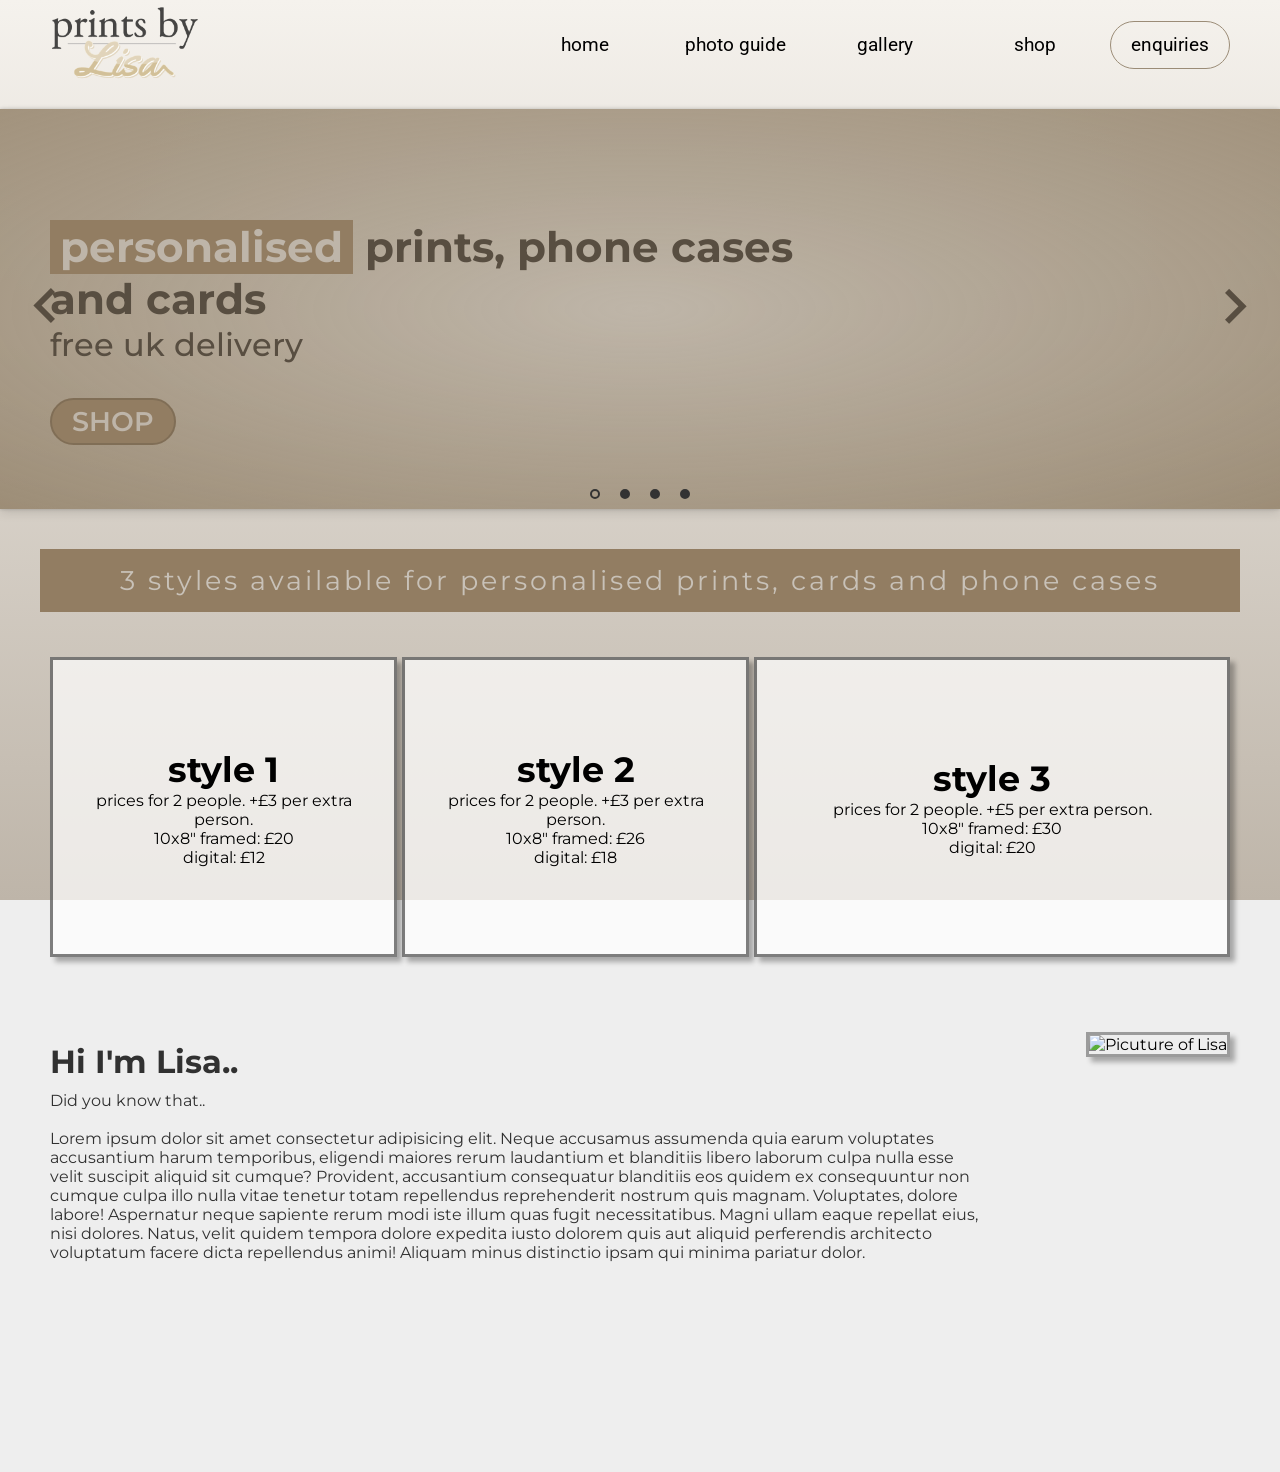
==== commit cb37bd4f: "Add files via upload" ====
--- a/printsbyLisa/index.html
+++ b/printsbyLisa/index.html
@@ -1,335 +1,335 @@
-<!DOCTYPE html>
-<html lang="en" dir="ltr">
-  <head>
-    <meta charset="utf-8">
-    <title>printsbyLisa</title>
-    <link rel="stylesheet" href="style.css">
-    <link href="https://fonts.googleapis.com/icon?family=Material+Icons" rel="stylesheet">
-    <meta name="viewport" content="width=device-width, initial-scale=1, minimum-scale=1" />
-    <!-- <script src="script.js"></script> -->
-    <style>
-      @import url('https://fonts.googleapis.com/css2?family=Heebo&display=swap');
-      @import url('https://fonts.googleapis.com/css2?family=Open+Sans+Condensed:wght@300&display=swap');
-      @import url('https://fonts.googleapis.com/css2?family=Karla&display=swap');
-      @import url('https://fonts.googleapis.com/css2?family=Roboto:wght@300;400;500;700&display=swap');
-      @import url('https://fonts.googleapis.com/css2?family=Montserrat:wght@400;500;600&display=swap');
-    </style>
-  </head>
-  <body>
-    <nav id="navbar">
-      <div class="navbar_container">
-        <a href="#home" id="navbar_logo">
-          <img id="logo_img" src="/img/printsbyLisa_logo.png" alt="printsbyLisa">
-        </a>
-        <a class="navbar_toggle" id="hamburger">
-          <span class="bar"></span>
-          <span class="bar"></span>
-          <span class="bar"></span>
-        </a>
-        <ul class="navbar_menu" id="navbar-ul">
-          <li class="navbar_item active-page">
-            <a href="index.html" class="navbar_links" id="home-page">home</a>
-          </li>
-          <li class="navbar_item">
-            <a href="photoGuide.html" class="navbar_links" id="guide-page">photo guide</a>
-          </li>
-          <li class="navbar_item">
-            <a href="gallery.html" class="navbar_links" id="showcase-page">gallery</a>
-          </li>
-          <li class="navbar_item">
-            <a href="shop.html" class="navbar_links" id="shop-page">shop</a>
-          </li>
-          <li class="navbar_btn navbar_item">
-            <a href="enquiries.html" class="button" id="shop">enquiries</a>
-            <!-- <a href="contact.html" class="navbar_links" id="contact-page">Contact</a> -->
-          </li>
-        </ul>
-      </div>
-    </nav>
-    <main class="main_container">
-      <!-- <div class="bgColourContainer">
-        <div class="bgColour">
-          <img src="img/bgColour.jpg" alt="background">
-        </div>
-      </div> -->
-      <!-- <div class="bg">
-        <img id="bgimg" src="img/bg.jpg" alt="background">
-      </div> -->
-      <div class="bg"></div>
-
-
-      <div class="container">
-        <div class="carousel">
-          <div class="slider">
-            <section>
-              <div class="tagline_container">
-                <div class="tagline">
-                  <h1> <span id="highlight">personalised</span> prints, phone cases and cards</h1>
-                  <p>free uk delivery</p>
-                  <a href="orders.html" class="buttonShop" id="shop">SHOP</a>
-                </div>
-              </div>
-            </section>
-            <section id="s2">
-              <div class="review">
-                <p>“Really good customer service and so talented at what you do. My boyfriend loves it so much.”</p>
-                <h1>Macy Szabo</h1>
-                <a href="orders.html" class="buttonShop" id="shop">SHOP</a>
-              </div>
-            </section>
-            <section id="s3">
-              <div class="review">
-                <p>“I’ve had 4 different prints from you and they’ve all been perfect😊 thank you!”</p>
-                <h1>Caitlin Leigh</h1>
-                <a href="orders.html" class="buttonShop" id="shop">SHOP</a>
-              </div>
-            </section>
-            <section id="s4">
-              <div class="review">
-                <p>“I was late in getting my order in for Mother’s Day but Lisa made sure it was done and sent in time. Lisa’s service is great with good communication to ensure the picture is perfect. Highly recommend, I have already been in touch to get another picture done!” </p>
-                <h1>Catriona Young</h1>
-                <a href="orders.html" class="buttonShop" id="shop">SHOP</a>
-              </div>
-            </section>
-          </div>
-          <div class="control">
-            <span class="arrow left">
-              <i class="material-icons">
-              keyboard_arrow_left
-              </i>
-            </span>
-            <span class="arrow right">
-              <i class="material-icons">
-              keyboard_arrow_right
-              </i>
-            </span>
-            <ul>
-              <li class="selected"></li>
-              <li></li>
-              <li></li>
-              <li></li>
-            </ul>
-          </div>
-        </div>
-      </div>
-
-
-
-
-
-
-
-
-
-      
-      <!-- <div class="slider">
-        <div class="slides">
-          <div class="slide1"> -->
-            <!-- <div class="tagline_con">
-              <div class="tagline"> -->
-                <!-- <h1> <span id="highlight">personalised</span> prints, phone cases and cards</h1>
-                <p>free uk delivery</p>
-                <a href="orders.html" class="buttonShop" id="shop">SHOP</a> -->
-              <!-- </div>
-            </div> -->
-          <!-- </div>
-          <div class="slide2">
-            <p>this was really good thanks</p>
-            <h1>john adams</h1>
-          </div>
-          <div class="slide3">
-            <p>this wasnt really good no thanks</p>
-            <h1>henry adams</h1>
-          </div>
-          <div class="navigation-auto">
-            <div class="auto-btn1"></div>
-            <div class="auto-btn2"></div>
-            <div class="auto-btn3"></div>
-          </div>
-        </div>
-      </div> -->
-      <!-- <div class="orders_background">
-        <div id="orders">
-          <h1>Orders are currently open!</h1>
-          <p>To order your own personalised print press the 'Shop' button at the top of the page</p>
-        </div>
-      </div> -->
-      <div class="print_desc">
-        <h1 id="h1_desc">3 styles available for personalised prints, cards and phone cases</h1>
-      </div>
-      <div class="background">
-        <div class="pics_container">
-          <div class="pic1">
-            <div class="picText"><h1>style 1</h1>
-            <p class="print_details">prices for 2 people. +£3 per extra person.</p>
-            <p class="print_details">10x8" framed: £20</p>
-            <p class="print_details">digital: £12</p>
-            </div>
-          </div>
-    
-          <div class="pic2">
-            <div class="picText"><h1>style 2</h1>
-              <p class="print_details">prices for 2 people. +£3 per extra person.</p>
-              <p class="print_details">10x8" framed: £26</p>
-              <p class="print_details">digital: £18</p>
-            </div>
-          </div>
-
-          <div class="pic3">
-            <div class="picText"><h1>style 3</h1>
-              <p class="print_details">prices for 2 people. +£5 per extra person.</p>
-              <p class="print_details">10x8" framed: £30</p>
-              <p class="print_details">digital: £20</p>
-            </div>
-          </div>
-      </div>
-      </div>
-      
-      <div class="about_background">
-        <div class="about_container">
-          <div class="writing_block">
-            <div class="about_writing">
-              <h1>Hi I'm Lisa..</h1>
-              <p id="para"> Did you know that.. <br> <br> Lorem ipsum dolor sit amet consectetur adipisicing elit. Neque accusamus assumenda quia earum voluptates accusantium harum temporibus, eligendi maiores rerum laudantium et blanditiis libero laborum culpa nulla esse velit suscipit aliquid sit cumque? Provident, accusantium consequatur blanditiis eos quidem ex consequuntur non cumque culpa illo nulla vitae tenetur totam repellendus reprehenderit nostrum quis magnam. Voluptates, dolore labore! Aspernatur neque sapiente rerum modi iste illum quas fugit necessitatibus. Magni ullam eaque repellat eius, nisi dolores. Natus, velit quidem tempora dolore expedita iusto dolorem quis aut aliquid perferendis architecto voluptatum facere dicta repellendus animi! Aliquam minus distinctio ipsam qui minima pariatur dolor.</p>
-            </div>
-          </div>
-          <div class="about_pic">
-            <img id="picofLisa" src="/img/lisa.jpg" alt="Picuture of Lisa">
-          </div>
-          <!-- <div class="socials_con">
-            <div class="socials">
-              <div id="insta">
-                <a href="https://www.instagram.com/_printsbylisa/">
-                  <img class="socials_logo" src="/img/Instagram_logo_2016.png" alt="Instagram">
-                </a>
-              </div>
-            </div>
-          </div> -->
-        </div>
-      </div>
-      </main>
-      
-      <script>
-        let scrollpos = window.scrollY
-        const header = document.querySelector("nav")
-        const header_height = 25
-      
-        const add_class_on_scroll = () => header.classList.add("scrolled")
-        const remove_class_on_scroll = () => header.classList.remove("scrolled")
-      
-        window.addEventListener('scroll', function() { 
-          scrollpos = window.scrollY;
-      
-          if (scrollpos >= header_height) { add_class_on_scroll() }
-          else { remove_class_on_scroll() }
-      
-          console.log(scrollpos)
-        })
-
-        /*carousel*/
-        const left = document.querySelector('.left');
-        const right = document.querySelector('.right');
-
-        // const slider = document.querySelector('.slider');
-
-        // const indicatorParent = document.querySelector('.control ul'); 
-        // const indicators = document.querySelectorAll('.control li');
-        // index = 0;
-
-        // indicators.forEach((indicator, i) => {
-        // indicator.addEventListener('click', () => {
-        //   document.querySelector('.control .selected').classList.remove('selected');
-        //   indicator.classList.add('selected');
-        //   slider.style.transform = 'translateX(' + (i) * -25 + '%)';  
-        //   index = i;
-    
-        //   });
-        // });
-
-        left.addEventListener('click', function() {
-          index--;
-          if(index < 0){
-            index=3
-          }
-          document.querySelector('.control .selected').classList.remove('selected');
-          indicatorParent.children[index].classList.add('selected');
-          slider.style.transform = 'translateX(' + (index) * -25 + '%)';
-        });
-
-        right.addEventListener('click', function() {
-          // index = (index < 4 - 1) ? index+1 : 3;
-          index++;
-          if(index > 3){
-            index=0
-          }
-          document.querySelector('.control .selected').classList.remove('selected');
-          indicatorParent.children[index].classList.add('selected');
-          slider.style.transform = 'translateX(' + (index) * -25 + '%)';
-        });
-        
-          
-
-
-
-        index = 1;
-        const slider = document.querySelector(".slider")
-        const indicatorParent = document.querySelector('.control ul'); 
-        const indicators = document.querySelectorAll('.control li');
-      
-        
-        setInterval(function(){
-          slider.style.transform = 'translateX(' + (index) * -25 + '%)';
-          index++;
-          document.querySelector('.control .selected').classList.remove('selected');
-          indicatorParent.children[index-1].classList.add('selected');
-          if(index > 3){
-            index=0;
-          }
-        }, 10000);
-
-
-        // const slider = document.querySelector('.slider');
-
-        // const indicatorParent = document.querySelector('.control ul'); 
-        // const indicators = document.querySelectorAll('.control li');
-        // index = 0; 
-
-        // var intervalId = window.setInterval(function(){
-        //   indicators.forEach((indicator, i) => {
-        //     i=index+1;
-        //     // if(index > 3){
-        //     // index=0
-        //     // }
-        //     document.querySelector('.control .selected').classList.remove('selected');
-        //     indicator.classList.add('selected');
-        //     slider.style.transform = 'translateX(' + (i) * -25 + '%)';  
-        //     })
-        // }, 5000);
-
-
-        /*autoplay carousel*/
-
-        // var counter = 1;
-        // setInterval(function(){
-        //   document.getElementById("slide" + counter).checked =true;
-        //   counter++;
-        //   if(counter > 3){
-        //     counter=1;
-        //   }
-        // },5000);
-
-        
-        const navUL = document.getElementById('navbar-ul');
-        const hamburger = document.getElementById('hamburger');
-        const logo_img = document.getElementById('logo_img');
-
-        hamburger.onclick = function(){
-          navUL.classList.toggle('show');
-          logo_img.classList.toggle('reposition');
-        }; 
-
-        
-      </script>
-
-    </body>
-  </html>
+<!DOCTYPE html>
+<html lang="en" dir="ltr">
+  <head>
+    <meta charset="utf-8">
+    <title>printsbyLisa</title>
+    <link rel="stylesheet" href="style.css">
+    <link href="https://fonts.googleapis.com/icon?family=Material+Icons" rel="stylesheet">
+    <meta name="viewport" content="width=device-width, initial-scale=1, minimum-scale=1" />
+    <!-- <script src="script.js"></script> -->
+    <style>
+      @import url('https://fonts.googleapis.com/css2?family=Heebo&display=swap');
+      @import url('https://fonts.googleapis.com/css2?family=Open+Sans+Condensed:wght@300&display=swap');
+      @import url('https://fonts.googleapis.com/css2?family=Karla&display=swap');
+      @import url('https://fonts.googleapis.com/css2?family=Roboto:wght@300;400;500;700&display=swap');
+      @import url('https://fonts.googleapis.com/css2?family=Montserrat:wght@400;500;600&display=swap');
+    </style>
+  </head>
+  <body>
+    <nav id="navbar">
+      <div class="navbar_container">
+        <a href="#home" id="navbar_logo">
+          <img id="logo_img" src="printsbyLisa_logo.png" alt="printsbyLisa">
+        </a>
+        <a class="navbar_toggle" id="hamburger">
+          <span class="bar"></span>
+          <span class="bar"></span>
+          <span class="bar"></span>
+        </a>
+        <ul class="navbar_menu" id="navbar-ul">
+          <li class="navbar_item active-page">
+            <a href="index.html" class="navbar_links" id="home-page">home</a>
+          </li>
+          <li class="navbar_item">
+            <a href="photoGuide.html" class="navbar_links" id="guide-page">photo guide</a>
+          </li>
+          <li class="navbar_item">
+            <a href="gallery.html" class="navbar_links" id="showcase-page">gallery</a>
+          </li>
+          <li class="navbar_item">
+            <a href="shop.html" class="navbar_links" id="shop-page">shop</a>
+          </li>
+          <li class="navbar_btn navbar_item">
+            <a href="enquiries.html" class="button" id="shop">enquiries</a>
+            <!-- <a href="contact.html" class="navbar_links" id="contact-page">Contact</a> -->
+          </li>
+        </ul>
+      </div>
+    </nav>
+    <main class="main_container">
+      <!-- <div class="bgColourContainer">
+        <div class="bgColour">
+          <img src="img/bgColour.jpg" alt="background">
+        </div>
+      </div> -->
+      <!-- <div class="bg">
+        <img id="bgimg" src="img/bg.jpg" alt="background">
+      </div> -->
+      <div class="bg"></div>
+
+
+      <div class="container">
+        <div class="carousel">
+          <div class="slider">
+            <section>
+              <div class="tagline_container">
+                <div class="tagline">
+                  <h1> <span id="highlight">personalised</span> prints, phone cases and cards</h1>
+                  <p>free uk delivery</p>
+                  <a href="orders.html" class="buttonShop" id="shop">SHOP</a>
+                </div>
+              </div>
+            </section>
+            <section id="s2">
+              <div class="review">
+                <p>“Really good customer service and so talented at what you do. My boyfriend loves it so much.”</p>
+                <h1>Macy Szabo</h1>
+                <a href="orders.html" class="buttonShop" id="shop">SHOP</a>
+              </div>
+            </section>
+            <section id="s3">
+              <div class="review">
+                <p>“I’ve had 4 different prints from you and they’ve all been perfect😊 thank you!”</p>
+                <h1>Caitlin Leigh</h1>
+                <a href="orders.html" class="buttonShop" id="shop">SHOP</a>
+              </div>
+            </section>
+            <section id="s4">
+              <div class="review">
+                <p>“I was late in getting my order in for Mother’s Day but Lisa made sure it was done and sent in time. Lisa’s service is great with good communication to ensure the picture is perfect. Highly recommend, I have already been in touch to get another picture done!” </p>
+                <h1>Catriona Young</h1>
+                <a href="orders.html" class="buttonShop" id="shop">SHOP</a>
+              </div>
+            </section>
+          </div>
+          <div class="control">
+            <span class="arrow left">
+              <i class="material-icons">
+              keyboard_arrow_left
+              </i>
+            </span>
+            <span class="arrow right">
+              <i class="material-icons">
+              keyboard_arrow_right
+              </i>
+            </span>
+            <ul>
+              <li class="selected"></li>
+              <li></li>
+              <li></li>
+              <li></li>
+            </ul>
+          </div>
+        </div>
+      </div>
+
+
+
+
+
+
+
+
+
+      
+      <!-- <div class="slider">
+        <div class="slides">
+          <div class="slide1"> -->
+            <!-- <div class="tagline_con">
+              <div class="tagline"> -->
+                <!-- <h1> <span id="highlight">personalised</span> prints, phone cases and cards</h1>
+                <p>free uk delivery</p>
+                <a href="orders.html" class="buttonShop" id="shop">SHOP</a> -->
+              <!-- </div>
+            </div> -->
+          <!-- </div>
+          <div class="slide2">
+            <p>this was really good thanks</p>
+            <h1>john adams</h1>
+          </div>
+          <div class="slide3">
+            <p>this wasnt really good no thanks</p>
+            <h1>henry adams</h1>
+          </div>
+          <div class="navigation-auto">
+            <div class="auto-btn1"></div>
+            <div class="auto-btn2"></div>
+            <div class="auto-btn3"></div>
+          </div>
+        </div>
+      </div> -->
+      <!-- <div class="orders_background">
+        <div id="orders">
+          <h1>Orders are currently open!</h1>
+          <p>To order your own personalised print press the 'Shop' button at the top of the page</p>
+        </div>
+      </div> -->
+      <div class="print_desc">
+        <h1 id="h1_desc">3 styles available for personalised prints, cards and phone cases</h1>
+      </div>
+      <div class="background">
+        <div class="pics_container">
+          <div class="pic1">
+            <div class="picText"><h1>style 1</h1>
+            <p class="print_details">prices for 2 people. +£3 per extra person.</p>
+            <p class="print_details">10x8" framed: £20</p>
+            <p class="print_details">digital: £12</p>
+            </div>
+          </div>
+    
+          <div class="pic2">
+            <div class="picText"><h1>style 2</h1>
+              <p class="print_details">prices for 2 people. +£3 per extra person.</p>
+              <p class="print_details">10x8" framed: £26</p>
+              <p class="print_details">digital: £18</p>
+            </div>
+          </div>
+
+          <div class="pic3">
+            <div class="picText"><h1>style 3</h1>
+              <p class="print_details">prices for 2 people. +£5 per extra person.</p>
+              <p class="print_details">10x8" framed: £30</p>
+              <p class="print_details">digital: £20</p>
+            </div>
+          </div>
+      </div>
+      </div>
+      
+      <div class="about_background">
+        <div class="about_container">
+          <div class="writing_block">
+            <div class="about_writing">
+              <h1>Hi I'm Lisa..</h1>
+              <p id="para"> Did you know that.. <br> <br> Lorem ipsum dolor sit amet consectetur adipisicing elit. Neque accusamus assumenda quia earum voluptates accusantium harum temporibus, eligendi maiores rerum laudantium et blanditiis libero laborum culpa nulla esse velit suscipit aliquid sit cumque? Provident, accusantium consequatur blanditiis eos quidem ex consequuntur non cumque culpa illo nulla vitae tenetur totam repellendus reprehenderit nostrum quis magnam. Voluptates, dolore labore! Aspernatur neque sapiente rerum modi iste illum quas fugit necessitatibus. Magni ullam eaque repellat eius, nisi dolores. Natus, velit quidem tempora dolore expedita iusto dolorem quis aut aliquid perferendis architecto voluptatum facere dicta repellendus animi! Aliquam minus distinctio ipsam qui minima pariatur dolor.</p>
+            </div>
+          </div>
+          <div class="about_pic">
+            <img id="picofLisa" src="/img/lisa.jpg" alt="Picuture of Lisa">
+          </div>
+          <!-- <div class="socials_con">
+            <div class="socials">
+              <div id="insta">
+                <a href="https://www.instagram.com/_printsbylisa/">
+                  <img class="socials_logo" src="/img/Instagram_logo_2016.png" alt="Instagram">
+                </a>
+              </div>
+            </div>
+          </div> -->
+        </div>
+      </div>
+      </main>
+      
+      <script>
+        let scrollpos = window.scrollY
+        const header = document.querySelector("nav")
+        const header_height = 25
+      
+        const add_class_on_scroll = () => header.classList.add("scrolled")
+        const remove_class_on_scroll = () => header.classList.remove("scrolled")
+      
+        window.addEventListener('scroll', function() { 
+          scrollpos = window.scrollY;
+      
+          if (scrollpos >= header_height) { add_class_on_scroll() }
+          else { remove_class_on_scroll() }
+      
+          console.log(scrollpos)
+        })
+
+        /*carousel*/
+        const left = document.querySelector('.left');
+        const right = document.querySelector('.right');
+
+        // const slider = document.querySelector('.slider');
+
+        // const indicatorParent = document.querySelector('.control ul'); 
+        // const indicators = document.querySelectorAll('.control li');
+        // index = 0;
+
+        // indicators.forEach((indicator, i) => {
+        // indicator.addEventListener('click', () => {
+        //   document.querySelector('.control .selected').classList.remove('selected');
+        //   indicator.classList.add('selected');
+        //   slider.style.transform = 'translateX(' + (i) * -25 + '%)';  
+        //   index = i;
+    
+        //   });
+        // });
+
+        left.addEventListener('click', function() {
+          index--;
+          if(index < 0){
+            index=3
+          }
+          document.querySelector('.control .selected').classList.remove('selected');
+          indicatorParent.children[index].classList.add('selected');
+          slider.style.transform = 'translateX(' + (index) * -25 + '%)';
+        });
+
+        right.addEventListener('click', function() {
+          // index = (index < 4 - 1) ? index+1 : 3;
+          index++;
+          if(index > 3){
+            index=0
+          }
+          document.querySelector('.control .selected').classList.remove('selected');
+          indicatorParent.children[index].classList.add('selected');
+          slider.style.transform = 'translateX(' + (index) * -25 + '%)';
+        });
+        
+          
+
+
+
+        index = 1;
+        const slider = document.querySelector(".slider")
+        const indicatorParent = document.querySelector('.control ul'); 
+        const indicators = document.querySelectorAll('.control li');
+      
+        
+        setInterval(function(){
+          slider.style.transform = 'translateX(' + (index) * -25 + '%)';
+          index++;
+          document.querySelector('.control .selected').classList.remove('selected');
+          indicatorParent.children[index-1].classList.add('selected');
+          if(index > 3){
+            index=0;
+          }
+        }, 10000);
+
+
+        // const slider = document.querySelector('.slider');
+
+        // const indicatorParent = document.querySelector('.control ul'); 
+        // const indicators = document.querySelectorAll('.control li');
+        // index = 0; 
+
+        // var intervalId = window.setInterval(function(){
+        //   indicators.forEach((indicator, i) => {
+        //     i=index+1;
+        //     // if(index > 3){
+        //     // index=0
+        //     // }
+        //     document.querySelector('.control .selected').classList.remove('selected');
+        //     indicator.classList.add('selected');
+        //     slider.style.transform = 'translateX(' + (i) * -25 + '%)';  
+        //     })
+        // }, 5000);
+
+
+        /*autoplay carousel*/
+
+        // var counter = 1;
+        // setInterval(function(){
+        //   document.getElementById("slide" + counter).checked =true;
+        //   counter++;
+        //   if(counter > 3){
+        //     counter=1;
+        //   }
+        // },5000);
+
+        
+        const navUL = document.getElementById('navbar-ul');
+        const hamburger = document.getElementById('hamburger');
+        const logo_img = document.getElementById('logo_img');
+
+        hamburger.onclick = function(){
+          navUL.classList.toggle('show');
+          logo_img.classList.toggle('reposition');
+        }; 
+
+        
+      </script>
+
+    </body>
+  </html>
--- a/printsbyLisa/style.css
+++ b/printsbyLisa/style.css
@@ -1,1961 +1,1961 @@
-*{
-    box-sizing: border-box;
-    margin: 0;
-    padding: 0;
-    font-family: "Montserrat", sans-serif;
-    scroll-behavior: smooth;
-}
-
-
-.bg{
-    width: 100%;
-    height: 100%;
-    background-color: #f5f2ed;
-    background: linear-gradient(#f5f2ed, #beb5a9);
-    position:fixed;
-    top: 0;
-    left:0;
-    z-index: -6;
-}
-
-.active-page{
-    color:#927d62 !important;
-}
-
-/* .bgbox{
-    width: 100%;
-    height: 100vh;
-    background-color: #f5f2ed;
-    background: linear-gradient(#f5f2ed, #beb5a9);
-    position:absolute;
-    top: 0;
-    left:0;
-    z-index: -5;
-} */
-
-/* .bgbox2{
-    width: 100%;
-    height: 100%;
-    background-color: #dacdb8;
-    position:absolute;
-    top: 0;
-    left:0;
-    z-index: -1;
-} */
-
-#bgimg{
-    width: 100%;
-    height: auto;
-    object-fit: cover;
-}
-
-/* Navigation */
-
-#navbar{
-    /* background: #f5f2ed; */
-    height: 89px;
-    display: flex;
-    display: flex;
-    justify-content: center;
-    align-items: center;
-    position: sticky;
-    top:0;
-    z-index: 999;
-    /* box-shadow: #8b827918 10px 10px 10px ; */
-}
-
-nav.scrolled{
-    box-shadow: #8b82796c 0px 10px 10px ;
-    background: #f5f2ed;
-}
-
-
-.navbar_container{
-    display: flex;
-    justify-content: space-between;
-    height: 80px;
-    z-index: 1;
-    width: 100%;
-    max-width: 1300px;
-    margin: 0 auto;
-    padding: 0px 50px;
-}
-
-#navbar_logo{
-    background-color: #a6a28d;
-    background-image: linear-gradient(to top, #9b8c77 0%, #d3c38e 100%);
-    background-size: 100%;
-    -webkit-background-clip: text;
-    -moz-background-clip: text;
-    -webkit-text-fill-color: transparent;
-    -moz-text-fill-color: transparent;
-    display: flex;
-    align-items: center;
-    cursor: pointer;
-    text-decoration: none;
-    font-size: 2.1rem;
-}
-
-#logo_img{
-    width:150px;
-    height:auto;
-    opacity: 80%;
-}
-
-.navbar_menu{
-    display: flex;
-    align-items: center;
-    list-style: none;
-    /* border-bottom: 1px solid #ac9c8d; */
-    height: 60px;
-    margin-top: 10px;
-}
-
-.navbar_item{
-    height: 60px;
-    text-align: center;
-}
-
-.navbar_links{
-    color:black;
-    display: flex;
-    align-items: center;
-    justify-content: center;
-    width: 150px;
-    text-decoration: none;
-    height: 100%;
-    transition: all 0.3s ease;
-    font-size:1.2rem;
-    font-family: 'Roboto';
-    font-weight: 400;
-
-}
-
-.navbar_links1{
-    color:black;
-    display: flex;
-    align-items: center;
-    justify-content: center;
-    width: 100px;
-    margin-left:auto;
-    text-decoration: none;
-    height: 100%;
-    transition: all 0.3s ease;
-    font-size:1.2rem;
-    font-family: 'Roboto';
-    font-weight: 400;
-    
-}
-
-.navbar_btn{
-    display: flex;
-    justify-content: center;
-    align-items: center;
-    padding: 0 0rem;
-    width: 100%;
-    margin-left: 0px;
-}
-
-.button{
-    display: flex;
-    justify-content: center;
-    align-items: center;
-    text-decoration: none;
-    padding: 6px 20px;
-    height: 80%;
-    width: 100%;
-    outline: none;
-    border: #9b8c77 solid 1px;
-    border-radius: 40px;
-    /* background: linear-gradient(rgba(0, 0, 0, 0.2), rgba(255, 255, 255, 0.5), rgba(0, 0, 0, 0.2)); */
-    /* background: -webkit-linear-gradient(to bottom, #a6a28d, #695c4e);
-    background: linear-gradient(to bottom, #a6a28d, #695c4e); */
-    color: black;
-    transition: all 0.3s ease;
-    font-size:1.2rem;
-    font-family: 'Roboto';
-    font-weight: 400;
-    background-color: none;
-}
-
-.button:hover{
-    background-color: #927d62;
-    color:#dbd5cd;
-}
-
-.navbar_links:hover{
-    color:#927d62;
-    transition: all 0.3s ease;
-}
-
-.navbar_links1:hover{
-    color:#927d62;
-    transition: all 0.3s ease;
-}
-
-
-
-/* Main */
-
- .main_container{
-     text-align: center;
-     justify-content: center;
-     height:auto;
-     padding: 0;
-     margin: auto;
-     /* background: #f5f2ed; */
- }
-
-/*carousel*/
-
-    body {
-        background: #eee;
-    }
-    .container {
-        width: 100%;
-        margin:20px 0;
-    }
-    .carousel {
-        height: 400px;
-        width: 100%;
-        overflow: hidden;
-        position: relative;
-        background: radial-gradient(#beb5a8, #8d7b61c9);
-        box-shadow: 0 0 4px rgba(0, 0, 0, 0.2), 0 4px 10px rgba(0, 0, 0, 0.1);
-    }
-    .slider {
-        display: flex;
-        height: 100%;
-        width: 400%;
-        transition: .5s;
-    }
-    .slider section {
-        flex-basis: 100%;
-        justify-content: center;
-        align-items: center;
-        display: flex;
-        font-size: 20px;
-    }
-
-    .review{
-        padding: 0 12vw;
-        width: 70%;
-    }
-
-    .review h1{
-        height: 1vw;
-    }
-  
-    #s2{
-      background-image: url('/img/review1.jpg');
-      background:linear-gradient(rgba(201, 181, 168, 0.8), rgba(201, 181, 168, 0.8)), url("/img/review1.jpg");
-      background-size: cover;
-      background-size: 100%;
-      background-position: 50% 60%;
-      
-    }
-
-    #s3{
-        background-image: url('/img/review2.jpg');
-        background:linear-gradient(rgba(201, 181, 168, 0.8), rgba(201, 181, 168, 0.8)), url("/img/review2.jpg");
-        background-size: cover;
-        background-position: 50% 30%;
-    }
-
-    #s4{
-        background-image: url('/img/review3.jpg');
-        background:linear-gradient(rgba(201, 181, 168, 0.8), rgba(201, 181, 168, 0.8)), url("/img/review3.jpg");
-        background-size: cover;
-        background-position: 50% 20%;
-    }
-
-
-
-  .tagline_container{
-    max-width: 1300px;
-    width: 100%;
-    display: flex;
-    justify-content: left;
-    align-items: center;
-    margin: 0 auto;
-    padding: 50px;
-  }
-
-  .left, .right {
-    position: absolute;
-    top: 50%;
-    transform: translateY(-50%);
-    cursor: pointer;
-  }
-  .arrow i {
-    font-size: 70px;
-    -webkit-user-select: none;
-    color: #416be4;
-  }
-  .left {
-    left: 10px;
-  }
-  .right {
-    right: 10px;
-  }
-  .control ul {
-    list-style: none;
-    display: flex;
-    position: absolute;
-    bottom: 0;
-    left: 50%;
-    margin: 0;
-    padding: 0;
-    transform: translate(-50%);
-  }
-  .control ul li {
-    width: 10px;
-    height: 10px;
-    background: #333;
-    border: 2px solid #333;
-    border-radius: 50px;
-    margin: 10px;
-    cursor: pointer;
-    transition: .5s;
-  }
-  .control ul li.selected {
-    background: transparent;
-  }
-
-  .control i{
-      color: #584e41;
-  }
-
-
-
-
-#p_desc{
-    font-family: 'Roboto', Arial, Helvetica, sans-serif;
-    opacity: 80%;
-    color: white;
-    font-size: 14px;
-    text-align: center;
-    letter-spacing: 3px;
-    text-transform: uppercase;
-    max-width: 1250px;
-    margin: auto;
-    padding: 0;
-    font-weight: 300;
-}
-
-.background{
-    /* background-color: #fdfaf2; */
-    width: auto;
-    height: auto;
-}
-
-.pics_container{
-    /* max-height:335px; */
-    max-width: 1300px;
-    display: flex;
-    justify-content: space-between;
-    margin: 30px auto 0px auto;
-    padding: 15px 50px;
-    z-index: 1;
-}
-
-.pic1{
-    background:linear-gradient(rgba(255, 255, 255, 0.7), rgba(255, 255, 255, 0.7)), url("/img/photos/friends_gallery.jpg");
-    background-size:cover;
-    background-position:center;
-    border: 3px solid rgba(0, 0, 0, 0.5);
-    transition: all 0.3s ease;
-    max-width: 100%;
-    width: auto;
-    height: 300px;
-    max-height:300px;
-    display: flex;
-    align-items: center;
-    justify-content: center;
-    transition: all 0.3s ease;
-    box-shadow: 5px 5px 5px rgb(0 0 0 / 0.3);
-    
-}
-
-.pic2{
-    background:linear-gradient(rgba(255, 255, 255, 0.7), rgba(255, 255, 255, 0.7)), url("/img/photos/style2_example.jpg");
-    background-size:cover;
-    background-position:center;
-    border: 3px solid rgba(0, 0, 0, 0.5);
-    transition: all 0.3s ease;
-    max-width: 100%;
-    width: auto;
-    height: 300px;
-    max-height:300px;
-    display: flex;
-    align-items: center;
-    justify-content: center;
-    margin: 0px 5px;
-    box-shadow: 5px 5px 5px rgb(0 0 0 / 0.3);
-}
-
-.pic3{
-    background:linear-gradient(rgba(255, 255, 255, 0.7), rgba(255, 255, 255, 0.7)), url("/img/photos/couple_gallery.jpg");
-    background-size:cover;
-    background-position:center;
-    border: 3px solid rgba(0, 0, 0, 0.5);
-    transition: all 0.3s ease;
-    max-width: 600px;
-    width: 500px;
-    height: auto;
-    max-height:300px;
-    display: flex;
-    align-items: center;
-    justify-content: center;
-    box-shadow: 5px 5px 5px rgb(0 0 0 / 0.3);
-}
-
-.picText{
-    opacity: 100%;
-    transition: all 0.3s ease;
-    align-items: center;
-    justify-content: center;
-    text-align: center;
-    font-size:1.1rem;
-    cursor: default;
-}
-
-.print_details{
-    font-size: 1rem;
-    margin: 0 20px;
-}
-
-.print{
-    border: 3px solid black;
-    opacity: 40%;
-    transition: all 0.3s ease;
-    max-width: 100%;
-    height: auto;
-    max-height:300px;
-}
-
-.tagline_con{
-    height: 130px;
-    max-width: 1300px;
-    margin: auto;
-    display: flex;
-    justify-content: left;
-    align-items: center;
-    position: absolute;
-    top: 210px;
-    left: 0;
-    right: 0;
-    padding: 0 50px;
-}
-
-.tagline{
-    font-weight: 300;
-    text-align: left;
-    font-size: 28px;
-    width: 800px;
-    color: #584e41;
-    margin: 0;
-}
-
-.tagline p{
-    font-weight: 500;
-    font-size: 32px;
-}
-
-#highlight{
-    background: #927d62;
-    color:#beb5a9;
-    padding: 1px 10px 1px 10px;
-}
-
-.bgColourContainer{
-    width: 100%;
-    height:auto;
-    margin-top: 15px;
-    z-index: -5;
-}
-
-.bgColour img{
-    width: 100%;
-    height: 400px;
-    box-shadow: rgba(14, 14, 14, 0.562) 0px 0px 10px;
-    opacity: 50%;
-    /* border-top: #5c4d3d83 solid 10px;
-    border-bottom: #5c4d3d88 solid 10px; */
-}
-
-.buttonShop{
-    width: auto;
-    height: auto;
-    /* background: linear-gradient(#ccbea6, #b39f85); */
-    background-color: #927d62;
-    text-decoration: none;
-    color: #beb5a9;
-    border: 2px solid #0000001f;
-    border-radius: 50px;
-    margin: auto;
-    padding: 5px 20px;
-    position: relative;
-    top: 40px;
-    font-size: 27px;
-    font-weight: 600;
-    transition: .2s;
-}
-
-.buttonShop:hover{
-    background-color: #dfd4c2;
-    box-shadow: 0px 0px 8px rgba(0, 0, 0, 0.527);
-    color:black;
-    transition: .2s;
-}
-
-.orders_background{
-    width: auto;
-    height: auto;
-    background: white;
-}
-
-#orders h1{
-    text-align: center;
-    font: 1.6rem  'Roboto', Arial, Helvetica, sans-serif;
-    padding:0;
-    margin:0;
-}
-
-#orders p{
-    text-align: center;
-    font: 1.2rem  'Roboto', Arial, Helvetica, sans-serif;
-    padding:0;
-    margin:0;
-}
-
-.print_desc{
-    background-color: #927d62;
-    font-family: 'Montserrat';
-    font-size: 30px;
-    height: auto;
-    max-width: 1200px;
-    padding: 0px 15px;
-    margin: 40px auto 0 auto;
-    display: flex;
-    align-items: center;
-    /* filter: drop-shadow(0px 0px 4px rgba(0,0,0,1)); */
-}
-
-#h1_desc{
-    font-family: 'Montserrat', Arial, Helvetica, sans-serif;
-    opacity: 80%;
-    color: #d6d3ce;
-    font-size:27px;
-    text-align: center;
-    letter-spacing: 3px;
-    text-transform: lowercase;
-    max-width: 1300px;
-    margin: auto;
-    padding: 15px 50px;
-    font-weight: 400;
-}
-
-.pic1:hover>.picText{
-    opacity: 0%;
-    transition: all 0.3s ease;
-}
-
-.pic2:hover>.picText{
-    opacity: 0%;
-    transition: all 0.3s ease;
-}
-
-.pic3:hover>.picText{
-    opacity: 0%;
-    transition: all 0.3s ease;
-}
-
-.pic1:hover{
-    background: linear-gradient(rgba(255, 255, 255, 0), rgba(255, 255, 255, 0)), url("/img/photos/friends_gallery.jpg");
-    background-size:cover;
-    background-position:center;
-    border: 3px solid black;
-    transition: all 0.3s ease;
-    max-width: 100%;
-    width: auto;
-    height: 300px;
-    max-height:300px;
-    display: flex;
-    align-items: center;
-    justify-content: center;
-    transition: all 0.3s ease;
-}
-
-.pic2:hover{
-    background: linear-gradient(rgba(255, 255, 255, 0), rgba(255, 255, 255, 0)), url("/img/photos/style2_example.jpg");
-    background-size:cover;
-    background-position:center;
-    border: 3px solid black;
-    transition: all 0.3s ease;
-    max-width: 100%;
-    width: auto;
-    height: 300px;
-    max-height:300px;
-    display: flex;
-    align-items: center;
-    justify-content: center;
-    transition: all 0.3s ease;
-}
-
-.pic3:hover{
-    background:linear-gradient(rgba(255, 255, 255, 0), rgba(255, 255, 255, 0)), url("/img/photos/couple_gallery.jpg");
-    background-size:cover;
-    background-position:center;
-    border: 3px solid black;
-    transition: all 0.3s ease;
-    max-width: 600px;
-    width: 500px;
-    height: auto;
-    max-height:300px;
-    display: flex;
-    align-items: center;
-    justify-content: center;
-}
-
-
-.about_container{
-    height: auto;
-    z-index: 1;
-    width: 100%;
-    max-width: 1300px;
-    margin: 20px auto;
-    padding: 0px 50px;
-    /* position: relative; */
-    z-index: 0;
-    display: flex;
-    justify-content:space-between;
-    
-}
-
-.writing_block{
-    max-width: 1300px;
-    height: 300px;
-    width: 80%;
-    /* background-color: rgba(0, 0, 0, 0.05); */
-    margin-top:40px;
-    /* position: absolute; */
-    left: 190px;
-    z-index: 1;
-}
-
-
-.about_background{
-    width: auto;
-    height: 480px;
-    /* background-color: white; */
-    /* background: #f5f2ed; */
-    
-}
-
-.about_writing{
-    color:#313131;
-    text-align: left;
-    margin: 10px 15px 15px 0px;
-}
-
-.about_writing h1{
-    margin: 0 0 10px 0;
-}
-
-#picofLisa{
-    border: #00000059 3px solid;
-    height: 400px;
-    width: 350px;
-    object-fit:cover;
-    z-index: 2;
-    /* position: relative;
-    left: 180px; */
-    margin-top: 40px;
-    /* margin-right: 20px; */
-    box-shadow: 5px 5px 5px rgb(0 0 0 / 0.3);
-}
-
-.socials_logo{
-    margin-top: 40px;
-    height: auto;
-    width:80px;
-    border: solid black 2px;
-    border-radius: 19px;
-}
-
-.reviews_container{
-    height:auto;	
-    position: relative;
-    margin: 0 auto;
-    padding: 15px 50px;
-    z-index: 1;
-    height: auto;
-    max-width: 1300px;
-}
-
-
-.reviews_bg{
-    display: flex;
-    justify-content: space-between;
-    background: white;
-    margin: auto;
-}
-
-.review2{
-    
-}
-
-
-/* #picofLisa{
-    border: #c2b5a3 6px solid;
-    height: 300px;
-    width: 300px;
-    object-fit:cover;
-    z-index: 2;
-    float: right;
-    margin: 90px 350px 60px 20px;
-    transition: .2s;
-} */
-
-/* #picofLisa:hover{
-    border: #c2b5a3 6px solid;
-    height: 320px;
-    width: 320px;
-    object-fit:cover;
-    z-index: 2;
-    float: right;
-    margin: 80px 320px 0px 20px;
-    position: relative;
-    transition: .2s;
-} */
-
-#para{
-    
-}
-
-/*-------PHOTO GUIDE-------*/
-
-.pguideContainer{
-}
-
-.pguideContainer h1{
-    text-align: center;
-}
-
-.guide_content{
-    display: flex;
-    justify-content: space-between;
-    padding: 20px;
-}
-
-.guide_content ul{
-    padding: 0 20px;
-    list-style: none;
-}
-
-/* Order page*/
-
-.order_container{
-    /* padding: 30px; */
-    max-width: auto;
-    margin: 40px 0 0 0;
-    text-align: center;
-    padding: 0;
-    /* background-color: #eae7dc; */
-    height: 1000px;
-}
-
-.order_background{
-    /* background-color: #eae7dc; */
-    height: 100%;
-}
-
-#order_title{
-    margin: 5px;
-}
-
-#order_title h1{
-    font-size: 60px;
-    margin-bottom: 5px;
-}
-
-#order_title p{
-    margin: 0 0 10px 0;
-    font-size: 22px;
-}
-
-
-.forms{
-    margin: 5px 0px;
-}
-
-input{
-    padding:0px 10px;
-    border-radius: 7px;
-    border: #a6a28d solid 2px;
-}
-
-input:placeholder-shown{
-    padding: 0px 10px;
-}
-
-input:focus{
-    outline: none;
-    filter:drop-shadow(0px 2px 3px rgba(0,0,0,.3));
-}
-
-textarea{
-    padding:5px 10px;
-    border-radius: 7px;
-    border: #a6a28d solid 2px;
-}
-
-textarea:placeholder-shown{
-    padding: 5px 10px;
-}
-
-
-
-#name{
-    width: 700px;
-    height: 50px;
-    margin: 5px 0px;
-    font-size: 16px;
-}
-
-#email{
-    width: 700px;
-    height: 50px;
-    margin: 5px 0px;
-    font-size: 16px;
-}
-
-#message{
-    width: 700px;
-    height: 190px;
-    margin: 5px 0px;
-    font-size: 16px;
-}
-
-#button{
-    width: 70px;
-    height: 30px;
-    margin-top: 10px;
-    border-radius: 4px;
-    border: rgba(138, 128, 118, 0.9) solid 2px;
-    transition: ease-out 0.3s;
-    background: #eae7dc;
-    box-shadow: inset 0 0 0 0 #eae7dc;
-    color:black;
-    cursor:pointer;
-}
-
-#button:hover{
-    box-shadow: inset 70px 0 0 0 #a59183;
-    color:white;
-}
-
-
-#myfile{
-    width: 300px;
-    position: relative;
-    padding: 3px 5px 3px 5px;
-    border: rgba(0, 0, 0, 0.288) 1px solid;
-
-}
-
-.order_description{
-    font-size: 22px;
-    /* background-color: #47423c;
-    width: 520px;
-    padding:15px 10px;
-    margin: auto;
-    color: #a79d91;
-    margin-top: 20px; */
-}
-
-/* #orderDesc1{
-    background-color: #47423c;
-    width: 920px;
-    padding:10px;
-    margin: auto;
-} */
-
-.order_description ul{
-    width: 400px;
-    list-style-type: none;
-    font-weight: 500;
-}
-
-#bold{
-    font-weight: 700;
-    font-size: 24px;
-    margin-bottom: 5px;
-}
-
-#examples_listOrder{
-    text-align: center;
-    font-size: 20px;
-    width: auto;
-}
-
-.forms label{
-    font-size: 20px;
-}
-
-#printsBelow{
-    background-color: #47423c;
-    width: autopx;
-    padding:15px 0px;
-    color: #a79d91;
-    margin-top: 20px;
-    position: absolute;
-    top: 780px;
-    left: 0;
-    right: 0;
-    margin-left: auto;
-    margin-right: auto;
-    text-align: center;
-    font-size: 22px;
-    font-weight: 600;
-}
-
-.background2{
-    /* background-color: #fdfaf2; */
-    width: auto;
-    height: auto;
-    position: absolute;
-    top: 820px;
-    left: 0;
-    right: 0;
-    margin-left: auto;
-    margin-right: auto;
-    padding-bottom: 30px;
-}
-
-
-/* Enquiries page*/
-
-.contact_container{
-    padding: 0;
-    height: 100%;
-    height: auto;
-    z-index: 1;
-    width: 60%;
-    max-width: 1300px;
-}
-
-.contact_background{
-    /* background-color: #eae7dc; */
-    height: 200px;
-    display: flex;
-    height: auto;
-    z-index: 1;
-    width: 100%;
-    max-width: 1300px;
-    margin: 80px auto 0 auto;
-    padding: 0px 50px;
-}
-
-#contact_title{
-    margin: 5px;
-}
-
-#contact_title h1{
-    font-size: 50px;
-    /* font-family: 'Roboto';
-    font-weight: 700; */
-}
-
-#contact_title p{
-    margin: 10px 0 10px 0;
-    padding: 0;
-    font-size:22px
-}
-
-
-.forms{
-    margin: 5px 0px;
-}
-
-input{
-    padding:0px 10px;
-    border-radius: 0px;
-    border: #a6a28d solid 2px;
-}
-
-input:placeholder-shown{
-    padding: 0px 10px;
-}
-
-input:focus{
-    outline: none;
-    filter:drop-shadow(0px 2px 3px rgba(0,0,0,.3));
-}
-
-textarea{
-    padding:5px 10px;
-    border-radius: 0px;
-    border: #a6a28d solid 2px;
-}
-
-textarea:placeholder-shown{
-    padding: 5px 10px;
-}
-
-textarea:focus{
-    outline:none;
-    filter:drop-shadow(0px 2px 3px rgba(0,0,0,.3));
-}
-
-
-.formBox{
-    width: 700px;
-    height: 50px;
-    margin: 5px 0px;
-    font-size:20px;
-}
-
-#button{
-    width: auto;
-    height: auto;
-    padding: 5px 10px;
-    margin-top: 10px;
-    border-radius: 0px;
-    border: rgba(138, 128, 118, 0.9) solid 2px;
-    transition: ease-out 0.3s;
-    background: #eae7dc;
-    box-shadow: inset 0 0 0 0 #eae7dc;
-    color:black;
-    cursor:pointer;
-    font-size: 22px;
-}
-
-#button:hover{
-    box-shadow: inset 120px 0 0 0 #a59183;
-    color:#e7e1db;
-}
-
-
-#myfile{
-    width: 300px;
-    position: relative;
-    padding: 3px 5px 3px 5px;
-    border: rgba(0, 0, 0, 0.288) 1px solid;
-    font-size: 16px;
-}
-
-.contact_form label{
-    font-size: 20px;
-}
-
-.contact_description{
-    margin-top: 70px;
-    width: 60%;
-    display: flex;
-}
-
-.contact_description h1{
-    font-size: 40px;
-    padding-right: 10px;
-}
-
-
-
-#examples_list{
-    position: absolute;
-    top:430px;
-    background: #927d62;
-    width: 370px;
-    padding: 20px;
-}
-
-#examples_list p{
-    font-size: 30px;
-    font-weight: 600;
-    color: #beb5a9;
-}
-
-#examples_list ul{
-    width: 400px;
-    list-style-type: none;
-    font-size: 20px;
-    color:#beb5a9;
-    font-weight: 500;
-}
-
-#examples_list li{
-    margin-top: 5px;
-    font-style: italic;
-}
-
-#bold{
-    font-weight: 600;
-}
-
-#examples_list{
-    text-align: left;
-}
-
-/*shop*/
-.shop_container{
-    max-width: 120rem;
-    width: 100%;
-    margin: auto;
-    text-align: center;
-    padding: 0 1.5rem;
-    /* background-color: #eae7dc; */
-    /* height: 100vh;
-    display: flex; */
-}
-
-.showcase_banner{
-    /* background: #dbd1c4;
-    border-bottom: #ada195 5px solid; */
-    text-align: center;
-    margin: 20px 0;
-}
-
-.shop_banner h1{
-    padding-top: 5px;
-}
-
-.shop_banner p{
-   padding:0px 0px 8px 0px;
-   font-size: 18px;
-}
-
-.shop_desc{
-    text-align: center;
-}
-
-#insta_container{
-    margin: auto;
-    max-width: 1300px;
-    width: auto;
-    padding-top: 5px;
-}
-
-#pixlee_container{
-    margin: 0px 40px 0px 40px;
-}
-
-.gallery__img {
-    max-width: 100%;
-    height: auto;
-    object-fit: cover;
-}
-
-.gallery {
-    max-width: 1500px;
-    margin: 0px auto 40px auto;
-    display: grid;
-    grid-template-columns: 1fr 1fr 1fr;
-    grid-template-rows: 250px 150px;
-    grid-gap: 1.5rem; 
-    grid-template-areas: 
-    "img-1 img-2 img-3 "
-    "img-1 img-2 img-3 "
-    ;
-  }
-
-.gallery h1{
-    font-size: 20px;
-    margin:4px;
-}
-
-.gallery a{
-    width: 100%;
-    background-position: center;
-    background-repeat: no-repeat;
-    background-size: cover;
-    position: relative;
-    display: flex;
-    align-items: center;
-    justify-content: center;
-    /* border: solid rgb(163, 148, 128) 4px;
-    border-radius: 5px; */
-    overflow: hidden;
-    border-radius: 2px;
-    
-  }
-
-.gallery_pic_desc{
-    background: #fdfdfd56;
-    width: 100%;
-    position: absolute;
-    bottom: 0;
-    height: 77px;
-    text-decoration: none;
-    color:black;
-    /* border-top: solid rgba(0, 0, 0, 0.527) 5px; */
-    transform: translate(0px, 45px);
-    transition: .5s;
-}
-
-.gallery a::before{
-      content: '';
-      position: absolute;
-      width: 100%;
-      height: 100%;
-      top: 0;
-      left: 0;
-      background-color: rgba(0, 0, 0, 0.8);
-      opacity: 0;
-      transition: opacity .5s;
-      
-  }
-
-.gallery a:hover,
-.gallery a:hover::before{
-      opacity: 1;
-  }
-
-.gallery a:hover .gallery_pic_desc{
-    transform: translate(0px, 0px);
-    height: auto;
-    transition: .5s;
-    background:white;
-}
-
-.img-1{
-      grid-area: img-1;
-      /* min-height: 51.5rem; */
-      background-image: url("/img/photos/2girls_gallery_print.jpg");
-  }
-
-.img-2{
-    grid-area: img-2;
-    background-image: url("/img/photos/phonecaseCatty_cropped.jpg");
-}
-
-.img-3{
-    grid-area: img-3;
-    background-image: url("/img/example3.jpg");
-}
-
-.img-4{
-    grid-area: img-4;
-    background-image: url("/img/example2.jpg");
-}
-
-.img-5{
-    grid-area: img-5;
-    background-image: url("/img/example1.jpg");
-}
-
-.img-6{
-    grid-area: img-6;
-    /* min-height: 51.5rem; */
-    background-image: url("/img/example2.jpg");
-}
-
-.img-7{
-    grid-area: img-7;
-    background-image: url("/img/example1.jpg");
-}
-
-.img-8{
-    grid-area: img-8;
-    background-image: url("/img/example3.jpg");
-}
-
-.picture{
-    width:100px;
-    height: auto;
-    margin: 4px;
-}
-  
-.picture--1 {
-    grid-column-start: 1;
-    grid-column-end: 3;
-    grid-row-start: 1;
-    grid-row-end: 3;
-}
-
-.picture--2 {
-    grid-column-start: 3;
-    grid-column-end: 5;
-    grid-row-start: 1;
-    grid-row-end: 3;
-}
-
-.shopPics_container{
-    width: 1200px;
-    height: auto;
-    margin: auto;
-}
-
-
-/*gallery*/
-.gallery2 {
-    max-width: 1500px;
-    margin: 0px auto 40px auto;
-    display: grid;
-    grid-template-columns: 1fr 1fr 1fr 1fr;
-    grid-template-rows: 300px 300px 300px;
-    grid-gap: 1.5rem; 
-    grid-template-areas: 
-    "img-1 img-2 img-3 img-3"
-    "img-1 img-4 img-5 img-6"
-    "img-7 img-7 img-8 img-6"
-    ;
-  }
-
-  .gallery2 a{
-    width: 100%;
-    background-position: center;
-    background-repeat: no-repeat;
-    background-size: cover;
-    position: relative;
-    display: flex;
-    align-items: center;
-    justify-content: center;
-    /* border: solid rgb(163, 148, 128) 4px;
-    border-radius: 5px; */
-    overflow: hidden;
-    box-shadow: #8b82796c 10px 10px 10px ;
-    /* border:3px #47423c1c solid; */
-    border-radius: 2px;
-  }
-
-  .gallery2 a::before{
-    content: '';
-    position: absolute;
-    width: 100%;
-    height: 100%;
-    top: 0;
-    left: 0;
-    background-color: rgba(0, 0, 0, 0.8);
-    opacity: 0;
-    transition: opacity .5s;
-}
-
-  .img-1_2{
-    grid-area: img-1;
-    background-image: url("/img/photos/2girls_gallery_print.jpg");
-}
-.img-2_2{
-    grid-area: img-2;
-    background-image: url("/img/photos/woman with baby2_gallery.jpg");
-}
-.img-3_2{
-    grid-area: img-3;
-    background-image: url("/img/photos/friends_river_gallery.jpg");
-}
-.img-4_2{
-    grid-area: img-4;
-    background-image: url("/img/photos/indie.jpg");
-}
-.img-5_2{
-    grid-area: img-5;
-    background-image: url("/img/photos/couple2_gallery.jpeg");
-}
-.img-6_2{
-    grid-area: img-6;
-    background-image: url("/img/photos/couple3_gallery.jpeg");
-}
-.img-7_2{
-    grid-area: img-7;
-    background-image: url("/img/photos/2people and dog_gallery.jpg");
-}
-.img-8_2{
-    grid-area: img-8;
-    background-image: url("/img/photos/family_gallery.jpg");
-}
-
-/*----------------------ALL MEDIA QUERIES BELOW----------------------*/
-
-@media screen and (max-width:990px){
-
-    /*------NAVBAR------*/
-
-    .navbar_container{
-        display: flex;
-        justify-content: space-between;
-        height: 80px;
-        z-index:1;
-        width: 100%;
-        max-width: 1300px;
-        padding: 0;
-    }
-
-    .navbar_menu{
-        display: grid;
-        grid-template-columns: auto;
-        margin:0;
-        width: 100%;
-        position: absolute;
-        top:-1000px;
-        opacity: 1;
-        transition: all 0.5 ease;
-        z-index: -1;
-        background: #131313;
-    }
-
-    .navbar_menu.active{
-        background: #131313;
-        top: 100%;
-        opacity:1;
-        transition: all 0.5 ease;
-        z-index: 99;
-        height: 60vh;
-        font-size: 1.6rem;
-    }
-
-    #navbar_logo{
-        padding-left: 6vw;
-    }
-
-    .navbar_toggle .bar{
-        width: 25px;
-        height: 3px;
-        margin: 5px auto;
-        transition: all 0.3s ease;
-        background: #a6a28d;
-    }
-
-    .navbar_toggle{
-        margin-top:30px;
-        margin-right: 6vw;
-    }
-
-    .navbar_item{
-        margin: auto;
-        min-height: 20%;
-    }
-
-    .active-page{
-        color:white !important;
-        background-color: #0505051c;
-        width: 100%;
-        height:100%;
-        box-shadow: -1px 2px 5px rgba(5, 5, 5, 0.253)
-    }
-
-    .active-page a{
-        color:white !important;
-    }
-
-    .navbar_btn{
-        /* padding-bottom: 2rem; */
-    }
-
-    .button{
-        display: flex;
-        justify-content: center;
-        align-items: center;
-        width: 80%;
-        height: 100%;
-        margin: 20px;
-        color: #313131;
-        font-size: 4vw;
-        font-weight: 300;
-        border-radius: 20%;
-        border: none;
-    }
-
-    .navbar_menu.show{
-        display: flex;
-        flex-direction: column;
-        border:none;
-        background: #927d62;
-        width: 40%;
-        height: 100vh;
-        margin: auto;
-        position: fixed;
-        top: 0;
-        left: 0;
-        filter: drop-shadow(rgba(0, 0, 0, 0.658) 10px 0px 10px);
-    }
-
-    .navbar_toggle .bar{
-        display: block;
-        cursor: pointer;
-    }
-
-    .navbar_links1 , .navbar_links{
-        color: #313131;
-        font-size: 4vw;
-        font-weight: 300;
-        transition: .2s;
-        width: 100%;
-    }
-
-    .navbar_links:hover{
-        color:#ebebeb;
-        transition: .2s;
-    }
-
-    #logo_img{
-        width: 30vw;
-        max-width: 150px;
-    }
-
-    .reposition{
-        position: absolute;
-        left: 43%;
-        right: 0;
-    }
-
-    
-
-    /*-------CAROUSEL-------*/
-
-    .container {
-        width: 100%;
-        margin: 1vw 0;
-        height: auto;
-      }
-      .carousel {
-        height: auto;
-        width: 100%;
-        overflow: hidden;
-        position: relative;
-        background: radial-gradient(#beb5a8, #8d7b61c9);
-        box-shadow: 0 0 4px rgba(0, 0, 0, 0.2), 0 4px 10px rgba(0, 0, 0, 0.1);
-      }
-      .slider {
-        display: flex;
-        height: 100%;
-        width: 400%;
-        transition: .5s;
-        
-      }
-      .slider section {
-        flex-basis: 100vw;
-        justify-content: center;
-        align-items: center;
-        display: flex;
-        font-size: 3vw;
-        height: auto;
-      }
-
-      .review{
-          padding: 0 12vw;
-          font-size: 2.5vw;
-          width: 100%;
-      }
-
-      .review h1{
-          height: 1vw;
-          font-size: 3vw;
-          margin: auto;
-      }
-
-      .tagline_container{
-          height: 50vw;
-          width: 100vw;
-          padding: 15vw;
-      }
-
-      .tagline{
-          height: auto;
-      }
-
-      .tagline h1, .tagline p{
-          font-size: 5vw;
-      }
-
-      .tagline a{
-        position: unset
-    }
-
-      .control ul li{
-        width: 2vw;
-        height: 2vw;
-      }
-
-
-      .buttonShop{
-        width: auto;
-        height: auto;
-        /* background: linear-gradient(#ccbea6, #b39f85); */
-        background-color: #927d62;
-        text-decoration: none;
-        color: #beb5a9;
-        border: 3px solid #b1aca283;
-        border-radius: 50px;
-        margin: auto;
-        padding: .5vw 2vw;
-        position: relative;
-        top: 5vw;
-        font-size: 3vw;
-        font-weight: 600;
-        transition: .2s;
-      }
-
-      .arrow i {
-        font-size: 10vw;
-    }
-
-    /*-------HOME-------*/
-
-    .print_desc{
-        margin-top: 1vw;
-    }
-
-    #h1_desc{
-        font-size: 3.5vw;
-        padding: 1.5vw;
-    }
-
-    .pics_container{
-        display: grid;
-        grid-template-columns: repeat(2, 1fr);
-        gap: 10px;
-        grid-auto-rows: minmax(40vw, auto); 
-        /* max-height:130vw; */
-        height: auto;
-        max-width: 1300px;
-        width: 100%;
-        margin: 1vw auto 0px auto;
-        padding: 1vw 3vw;
-        z-index: 1;
-    }
-
-    .picText{
-        opacity: 100%;
-        transition: all 0.3s ease;
-        align-items: center;
-        justify-content: center;
-        text-align: center;
-        font-size:4vw;
-        cursor: default;
-        margin: auto;
-    }
-
-    .picText h1{
-        margin: 1vw;
-    }
-    
-    .print_details{
-        font-size: 3vw;
-        margin: 0 20px;
-    }
-
-    .pic1, .pic2, .pic3{
-        max-width: 1300px;
-        width: 100%;
-        max-height: none;
-        height: 100%;
-        margin: 0;
-    }
-
-    .pic1{
-        grid-column: 1;
-        grid-row: 1;
-    }
-
-    .pic3{
-        grid-column: 1/3;
-    }
-
-    .pic3:hover{
-        background:linear-gradient(rgba(255, 255, 255, 0), rgba(255, 255, 255, 0)), url("/img/example3.jpg");
-        background-size:cover;
-        background-position:center;
-        border: 3px solid black;
-        transition: all 0.3s ease;
-        max-width: 1300px;
-        width: 100%;
-        /* height: 100vw; */
-        margin: 0;
-        display: flex;
-        align-items: center;
-        justify-content: center;
-    }
-
-    .about_container{
-        width: 100%;
-        padding: 1vw 3vw;
-        display: flex;
-        flex-direction: column;
-    }
-
-    .about_pic{
-        width: auto;
-        height: auto;
-    }
-
-    .writing_block{
-        width: 100%;
-        height: auto;
-    }
-
-    #picofLisa{
-        width: 100%;
-        height: 60vw;
-        margin-top: 0;
-        object-position:top;
-    }
-
-    .about_background{
-        height: auto;
-    }    
-
-    .about_container{
-        margin-top: 1vw;
-    }
-
-    .writing_block{
-        margin-top: 0;
-    }
-
-    .about_writing h1{
-        font-size: 10vw;
-        text-align: center;
-    }
-
-    #para{
-        font-size: 4vw;
-    }
-
-
-    /*-------CONTACT--------*/
-
-    .contact_container{
-        position: absolute;
-        top:350px;
-        padding: 0;
-        height: auto;
-        z-index: 1;
-        width: 10%;
-        margin-left: auto;
-        margin-right: auto;
-        left: 0;
-        right: 0;
-    }
-    
-    #contact_title{
-        margin: 5px;
-        text-align: center;
-    }
-    
-    #contact_title h1{
-        font-size: 40px;
-    }
-    
-    #contact_title p, h1{
-        margin: 10px 0 10px 0;
-        padding: 0;
-    }
-    
-    
-    .forms{
-        margin: 5px 0px;
-    }
-    
-    input{
-        padding:0px 10px;
-        border-radius: 0px;
-        border: #a6a28d solid 2px;
-    }
-    
-    input:placeholder-shown{
-        padding: 0px 10px;
-    }
-    
-    input:focus{
-        outline: none;
-        filter:drop-shadow(0px 2px 3px rgba(0,0,0,.3));
-    }
-    
-    textarea{
-        padding:5px 10px;
-        border-radius: 0px;
-        border: #a6a28d solid 2px;
-    }
-    
-    textarea:placeholder-shown{
-        padding: 5px 10px;
-    }
-    
-    textarea:focus{
-        outline:none;
-        filter:drop-shadow(0px 2px 3px rgba(0,0,0,.3));
-    }
-    
-    .formBox{
-        width: 500px;
-        height: 40px;
-        margin: 5px 0px;
-    }
-    
-    #button{
-        width: 70px;
-        height: 30px;
-        margin-top: 10px;
-        border-radius: 0px;
-        border: rgba(138, 128, 118, 0.9) solid 2px;
-        transition: ease-out 0.3s;
-        background: #eae7dc;
-        box-shadow: inset 0 0 0 0 #eae7dc;
-        color:black;
-        cursor:pointer;
-    }
-    
-    #button:hover{
-        box-shadow: inset 70px 0 0 0 #a59183;
-        color:white;
-    }
-    
-    
-    #myfile{
-        width: 300px;
-        position: relative;
-        padding: 3px 5px 3px 5px;
-        border: rgba(0, 0, 0, 0.288) 1px solid;
-    
-    }
-    
-    .contact_description{
-        position: absolute;
-        top:40px;
-        margin-left: auto;
-        margin-right: auto;
-        left: 0;
-        right: 0;
-    }
-    
-    .contact_description h1{
-        font-size: 26px;
-        text-align: center;
-    }
-    
-    .contact_description p{
-        font-size: 24px;
-        text-align: center;
-    }
-    
-    .contact_description ul{
-        margin: 0;
-        width: 400px;
-        list-style-type: none;
-    }
-    
-    .contact_description li{
-        margin-top: 5px;
-        font-style: italic;
-        text-align: center;
-    }
-    
-    #bold{
-        font-weight: 400;
-    }
-    
-    #examples_list{
-        text-align: center;
-        margin: auto;
-        width: 90%;
-    }
-
-    .contact_form{
-        margin: 0 auto 0 auto;
-        width: 500px;
-    }
-
-    /*ENQUIRIES*/
-    
-    
-  
-
-
-
-    /*-------GALLERY-------*/
-
-    .shop_container{
-        padding: 0 2vw;
-    }
-
-    .showcase_banner h1{
-        padding-top: 0;
-        margin: auto;
-        font-size: 8vw;
-    }
-
-    .showcase_banner p{
-        font-size: 5vw;
-    }
-
-    .gallery2 {
-        max-width: 1500px;
-        margin: 0px auto 40px auto;
-        display: grid;
-        grid-template-columns: 1fr 1fr;
-        grid-template-rows: 50vw 50vw 50vw 50vw 50vw 50vw ;
-        grid-gap: 2vw; 
-        grid-template-areas: 
-        "img-1 img-2"
-        "img-1 img-4"
-        "img-7 img-7"
-        "img-5 img-6"
-        "img-8 img-6"
-        "img-3 img-3"
-        ;
-    }
-
-  .gallery2 a{
-    width: 100%;
-    background-position: center;
-    background-repeat: no-repeat;
-    background-size: cover;
-    position: relative;
-    display: flex;
-    align-items: center;
-    justify-content: center;
-    /* border: solid rgb(163, 148, 128) 4px;
-    border-radius: 5px; */
-    overflow: hidden;
-    box-shadow: #8b82796c 10px 10px 10px ;
-    /* border:3px #47423c1c solid; */
-    border-radius: 2px;
-  }
-
-  .gallery2 a::before{
-    content: '';
-    position: absolute;
-    width: 100%;
-    height: 100%;
-    top: 0;
-    left: 0;
-    background-color: rgba(0, 0, 0, 0.8);
-    opacity: 0;
-    transition: opacity .5s;
-    }
-
-    .img-1_2{
-        grid-area: img-1;
-        background-image: url("/img/photos/2girls_gallery_print.jpg");
-    }
-    .img-2_2{
-        grid-area: img-2;
-        background-image: url("/img/photos/woman with baby2_gallery.jpg");
-    }
-    .img-3_2{
-        grid-area: img-3;
-        background-image: url("/img/photos/friends_river_gallery.jpg");
-    }
-    .img-4_2{
-        grid-area: img-4;
-        background-image: url("/img/photos/indie.jpg");
-    }
-    .img-5_2{
-        grid-area: img-5;
-        background-image: url("/img/photos/couple2_gallery.jpeg");
-    }
-    .img-6_2{
-        grid-area: img-6;
-        background-image: url("/img/photos/couple3_gallery.jpeg");
-    }
-    .img-7_2{
-        grid-area: img-7;
-        background-image: url("/img/photos/2people and dog_gallery.jpg");
-    }
-    .img-8_2{
-        grid-area: img-8;
-        background-image: url("/img/photos/family_gallery.jpg");
-    }
-
+*{
+    box-sizing: border-box;
+    margin: 0;
+    padding: 0;
+    font-family: "Montserrat", sans-serif;
+    scroll-behavior: smooth;
+}
+
+
+.bg{
+    width: 100%;
+    height: 100%;
+    background-color: #f5f2ed;
+    background: linear-gradient(#f5f2ed, #beb5a9);
+    position:fixed;
+    top: 0;
+    left:0;
+    z-index: -6;
+}
+
+.active-page{
+    color:#927d62 !important;
+}
+
+/* .bgbox{
+    width: 100%;
+    height: 100vh;
+    background-color: #f5f2ed;
+    background: linear-gradient(#f5f2ed, #beb5a9);
+    position:absolute;
+    top: 0;
+    left:0;
+    z-index: -5;
+} */
+
+/* .bgbox2{
+    width: 100%;
+    height: 100%;
+    background-color: #dacdb8;
+    position:absolute;
+    top: 0;
+    left:0;
+    z-index: -1;
+} */
+
+#bgimg{
+    width: 100%;
+    height: auto;
+    object-fit: cover;
+}
+
+/* Navigation */
+
+#navbar{
+    /* background: #f5f2ed; */
+    height: 89px;
+    display: flex;
+    display: flex;
+    justify-content: center;
+    align-items: center;
+    position: sticky;
+    top:0;
+    z-index: 999;
+    /* box-shadow: #8b827918 10px 10px 10px ; */
+}
+
+nav.scrolled{
+    box-shadow: #8b82796c 0px 10px 10px ;
+    background: #f5f2ed;
+}
+
+
+.navbar_container{
+    display: flex;
+    justify-content: space-between;
+    height: 80px;
+    z-index: 1;
+    width: 100%;
+    max-width: 1300px;
+    margin: 0 auto;
+    padding: 0px 50px;
+}
+
+#navbar_logo{
+    background-color: #a6a28d;
+    background-image: linear-gradient(to top, #9b8c77 0%, #d3c38e 100%);
+    background-size: 100%;
+    -webkit-background-clip: text;
+    -moz-background-clip: text;
+    -webkit-text-fill-color: transparent;
+    -moz-text-fill-color: transparent;
+    display: flex;
+    align-items: center;
+    cursor: pointer;
+    text-decoration: none;
+    font-size: 2.1rem;
+}
+
+#logo_img{
+    width:150px;
+    height:auto;
+    opacity: 80%;
+}
+
+.navbar_menu{
+    display: flex;
+    align-items: center;
+    list-style: none;
+    /* border-bottom: 1px solid #ac9c8d; */
+    height: 60px;
+    margin-top: 10px;
+}
+
+.navbar_item{
+    height: 60px;
+    text-align: center;
+}
+
+.navbar_links{
+    color:black;
+    display: flex;
+    align-items: center;
+    justify-content: center;
+    width: 150px;
+    text-decoration: none;
+    height: 100%;
+    transition: all 0.3s ease;
+    font-size:1.2rem;
+    font-family: 'Roboto';
+    font-weight: 400;
+
+}
+
+.navbar_links1{
+    color:black;
+    display: flex;
+    align-items: center;
+    justify-content: center;
+    width: 100px;
+    margin-left:auto;
+    text-decoration: none;
+    height: 100%;
+    transition: all 0.3s ease;
+    font-size:1.2rem;
+    font-family: 'Roboto';
+    font-weight: 400;
+    
+}
+
+.navbar_btn{
+    display: flex;
+    justify-content: center;
+    align-items: center;
+    padding: 0 0rem;
+    width: 100%;
+    margin-left: 0px;
+}
+
+.button{
+    display: flex;
+    justify-content: center;
+    align-items: center;
+    text-decoration: none;
+    padding: 6px 20px;
+    height: 80%;
+    width: 100%;
+    outline: none;
+    border: #9b8c77 solid 1px;
+    border-radius: 40px;
+    /* background: linear-gradient(rgba(0, 0, 0, 0.2), rgba(255, 255, 255, 0.5), rgba(0, 0, 0, 0.2)); */
+    /* background: -webkit-linear-gradient(to bottom, #a6a28d, #695c4e);
+    background: linear-gradient(to bottom, #a6a28d, #695c4e); */
+    color: black;
+    transition: all 0.3s ease;
+    font-size:1.2rem;
+    font-family: 'Roboto';
+    font-weight: 400;
+    background-color: none;
+}
+
+.button:hover{
+    background-color: #927d62;
+    color:#dbd5cd;
+}
+
+.navbar_links:hover{
+    color:#927d62;
+    transition: all 0.3s ease;
+}
+
+.navbar_links1:hover{
+    color:#927d62;
+    transition: all 0.3s ease;
+}
+
+
+
+/* Main */
+
+ .main_container{
+     text-align: center;
+     justify-content: center;
+     height:auto;
+     padding: 0;
+     margin: auto;
+     /* background: #f5f2ed; */
+ }
+
+/*carousel*/
+
+    body {
+        background: #eee;
+    }
+    .container {
+        width: 100%;
+        margin:20px 0;
+    }
+    .carousel {
+        height: 400px;
+        width: 100%;
+        overflow: hidden;
+        position: relative;
+        background: radial-gradient(#beb5a8, #8d7b61c9);
+        box-shadow: 0 0 4px rgba(0, 0, 0, 0.2), 0 4px 10px rgba(0, 0, 0, 0.1);
+    }
+    .slider {
+        display: flex;
+        height: 100%;
+        width: 400%;
+        transition: .5s;
+    }
+    .slider section {
+        flex-basis: 100%;
+        justify-content: center;
+        align-items: center;
+        display: flex;
+        font-size: 20px;
+    }
+
+    .review{
+        padding: 0 12vw;
+        width: 70%;
+    }
+
+    .review h1{
+        height: 1vw;
+    }
+  
+    #s2{
+      background-image: url('review1.jpg');
+      background:linear-gradient(rgba(201, 181, 168, 0.8), rgba(201, 181, 168, 0.8)), url("review1.jpg");
+      background-size: cover;
+      background-size: 100%;
+      background-position: 50% 60%;
+      
+    }
+
+    #s3{
+        background-image: url('review2.jpg');
+        background:linear-gradient(rgba(201, 181, 168, 0.8), rgba(201, 181, 168, 0.8)), url("review2.jpg");
+        background-size: cover;
+        background-position: 50% 30%;
+    }
+
+    #s4{
+        background-image: url('review3.jpg');
+        background:linear-gradient(rgba(201, 181, 168, 0.8), rgba(201, 181, 168, 0.8)), url("review3.jpg");
+        background-size: cover;
+        background-position: 50% 20%;
+    }
+
+
+
+  .tagline_container{
+    max-width: 1300px;
+    width: 100%;
+    display: flex;
+    justify-content: left;
+    align-items: center;
+    margin: 0 auto;
+    padding: 50px;
+  }
+
+  .left, .right {
+    position: absolute;
+    top: 50%;
+    transform: translateY(-50%);
+    cursor: pointer;
+  }
+  .arrow i {
+    font-size: 70px;
+    -webkit-user-select: none;
+    color: #416be4;
+  }
+  .left {
+    left: 10px;
+  }
+  .right {
+    right: 10px;
+  }
+  .control ul {
+    list-style: none;
+    display: flex;
+    position: absolute;
+    bottom: 0;
+    left: 50%;
+    margin: 0;
+    padding: 0;
+    transform: translate(-50%);
+  }
+  .control ul li {
+    width: 10px;
+    height: 10px;
+    background: #333;
+    border: 2px solid #333;
+    border-radius: 50px;
+    margin: 10px;
+    cursor: pointer;
+    transition: .5s;
+  }
+  .control ul li.selected {
+    background: transparent;
+  }
+
+  .control i{
+      color: #584e41;
+  }
+
+
+
+
+#p_desc{
+    font-family: 'Roboto', Arial, Helvetica, sans-serif;
+    opacity: 80%;
+    color: white;
+    font-size: 14px;
+    text-align: center;
+    letter-spacing: 3px;
+    text-transform: uppercase;
+    max-width: 1250px;
+    margin: auto;
+    padding: 0;
+    font-weight: 300;
+}
+
+.background{
+    /* background-color: #fdfaf2; */
+    width: auto;
+    height: auto;
+}
+
+.pics_container{
+    /* max-height:335px; */
+    max-width: 1300px;
+    display: flex;
+    justify-content: space-between;
+    margin: 30px auto 0px auto;
+    padding: 15px 50px;
+    z-index: 1;
+}
+
+.pic1{
+    background:linear-gradient(rgba(255, 255, 255, 0.7), rgba(255, 255, 255, 0.7)), url("photos/friends_gallery.jpg");
+    background-size:cover;
+    background-position:center;
+    border: 3px solid rgba(0, 0, 0, 0.5);
+    transition: all 0.3s ease;
+    max-width: 100%;
+    width: auto;
+    height: 300px;
+    max-height:300px;
+    display: flex;
+    align-items: center;
+    justify-content: center;
+    transition: all 0.3s ease;
+    box-shadow: 5px 5px 5px rgb(0 0 0 / 0.3);
+    
+}
+
+.pic2{
+    background:linear-gradient(rgba(255, 255, 255, 0.7), rgba(255, 255, 255, 0.7)), url("photos/style2_example.jpg");
+    background-size:cover;
+    background-position:center;
+    border: 3px solid rgba(0, 0, 0, 0.5);
+    transition: all 0.3s ease;
+    max-width: 100%;
+    width: auto;
+    height: 300px;
+    max-height:300px;
+    display: flex;
+    align-items: center;
+    justify-content: center;
+    margin: 0px 5px;
+    box-shadow: 5px 5px 5px rgb(0 0 0 / 0.3);
+}
+
+.pic3{
+    background:linear-gradient(rgba(255, 255, 255, 0.7), rgba(255, 255, 255, 0.7)), url("photos/couple_gallery.jpg");
+    background-size:cover;
+    background-position:center;
+    border: 3px solid rgba(0, 0, 0, 0.5);
+    transition: all 0.3s ease;
+    max-width: 600px;
+    width: 500px;
+    height: auto;
+    max-height:300px;
+    display: flex;
+    align-items: center;
+    justify-content: center;
+    box-shadow: 5px 5px 5px rgb(0 0 0 / 0.3);
+}
+
+.picText{
+    opacity: 100%;
+    transition: all 0.3s ease;
+    align-items: center;
+    justify-content: center;
+    text-align: center;
+    font-size:1.1rem;
+    cursor: default;
+}
+
+.print_details{
+    font-size: 1rem;
+    margin: 0 20px;
+}
+
+.print{
+    border: 3px solid black;
+    opacity: 40%;
+    transition: all 0.3s ease;
+    max-width: 100%;
+    height: auto;
+    max-height:300px;
+}
+
+.tagline_con{
+    height: 130px;
+    max-width: 1300px;
+    margin: auto;
+    display: flex;
+    justify-content: left;
+    align-items: center;
+    position: absolute;
+    top: 210px;
+    left: 0;
+    right: 0;
+    padding: 0 50px;
+}
+
+.tagline{
+    font-weight: 300;
+    text-align: left;
+    font-size: 28px;
+    width: 800px;
+    color: #584e41;
+    margin: 0;
+}
+
+.tagline p{
+    font-weight: 500;
+    font-size: 32px;
+}
+
+#highlight{
+    background: #927d62;
+    color:#beb5a9;
+    padding: 1px 10px 1px 10px;
+}
+
+.bgColourContainer{
+    width: 100%;
+    height:auto;
+    margin-top: 15px;
+    z-index: -5;
+}
+
+.bgColour img{
+    width: 100%;
+    height: 400px;
+    box-shadow: rgba(14, 14, 14, 0.562) 0px 0px 10px;
+    opacity: 50%;
+    /* border-top: #5c4d3d83 solid 10px;
+    border-bottom: #5c4d3d88 solid 10px; */
+}
+
+.buttonShop{
+    width: auto;
+    height: auto;
+    /* background: linear-gradient(#ccbea6, #b39f85); */
+    background-color: #927d62;
+    text-decoration: none;
+    color: #beb5a9;
+    border: 2px solid #0000001f;
+    border-radius: 50px;
+    margin: auto;
+    padding: 5px 20px;
+    position: relative;
+    top: 40px;
+    font-size: 27px;
+    font-weight: 600;
+    transition: .2s;
+}
+
+.buttonShop:hover{
+    background-color: #dfd4c2;
+    box-shadow: 0px 0px 8px rgba(0, 0, 0, 0.527);
+    color:black;
+    transition: .2s;
+}
+
+.orders_background{
+    width: auto;
+    height: auto;
+    background: white;
+}
+
+#orders h1{
+    text-align: center;
+    font: 1.6rem  'Roboto', Arial, Helvetica, sans-serif;
+    padding:0;
+    margin:0;
+}
+
+#orders p{
+    text-align: center;
+    font: 1.2rem  'Roboto', Arial, Helvetica, sans-serif;
+    padding:0;
+    margin:0;
+}
+
+.print_desc{
+    background-color: #927d62;
+    font-family: 'Montserrat';
+    font-size: 30px;
+    height: auto;
+    max-width: 1200px;
+    padding: 0px 15px;
+    margin: 40px auto 0 auto;
+    display: flex;
+    align-items: center;
+    /* filter: drop-shadow(0px 0px 4px rgba(0,0,0,1)); */
+}
+
+#h1_desc{
+    font-family: 'Montserrat', Arial, Helvetica, sans-serif;
+    opacity: 80%;
+    color: #d6d3ce;
+    font-size:27px;
+    text-align: center;
+    letter-spacing: 3px;
+    text-transform: lowercase;
+    max-width: 1300px;
+    margin: auto;
+    padding: 15px 50px;
+    font-weight: 400;
+}
+
+.pic1:hover>.picText{
+    opacity: 0%;
+    transition: all 0.3s ease;
+}
+
+.pic2:hover>.picText{
+    opacity: 0%;
+    transition: all 0.3s ease;
+}
+
+.pic3:hover>.picText{
+    opacity: 0%;
+    transition: all 0.3s ease;
+}
+
+.pic1:hover{
+    background: linear-gradient(rgba(255, 255, 255, 0), rgba(255, 255, 255, 0)), url("photos/friends_gallery.jpg");
+    background-size:cover;
+    background-position:center;
+    border: 3px solid black;
+    transition: all 0.3s ease;
+    max-width: 100%;
+    width: auto;
+    height: 300px;
+    max-height:300px;
+    display: flex;
+    align-items: center;
+    justify-content: center;
+    transition: all 0.3s ease;
+}
+
+.pic2:hover{
+    background: linear-gradient(rgba(255, 255, 255, 0), rgba(255, 255, 255, 0)), url("photos/style2_example.jpg");
+    background-size:cover;
+    background-position:center;
+    border: 3px solid black;
+    transition: all 0.3s ease;
+    max-width: 100%;
+    width: auto;
+    height: 300px;
+    max-height:300px;
+    display: flex;
+    align-items: center;
+    justify-content: center;
+    transition: all 0.3s ease;
+}
+
+.pic3:hover{
+    background:linear-gradient(rgba(255, 255, 255, 0), rgba(255, 255, 255, 0)), url("photos/couple_gallery.jpg");
+    background-size:cover;
+    background-position:center;
+    border: 3px solid black;
+    transition: all 0.3s ease;
+    max-width: 600px;
+    width: 500px;
+    height: auto;
+    max-height:300px;
+    display: flex;
+    align-items: center;
+    justify-content: center;
+}
+
+
+.about_container{
+    height: auto;
+    z-index: 1;
+    width: 100%;
+    max-width: 1300px;
+    margin: 20px auto;
+    padding: 0px 50px;
+    /* position: relative; */
+    z-index: 0;
+    display: flex;
+    justify-content:space-between;
+    
+}
+
+.writing_block{
+    max-width: 1300px;
+    height: 300px;
+    width: 80%;
+    /* background-color: rgba(0, 0, 0, 0.05); */
+    margin-top:40px;
+    /* position: absolute; */
+    left: 190px;
+    z-index: 1;
+}
+
+
+.about_background{
+    width: auto;
+    height: 480px;
+    /* background-color: white; */
+    /* background: #f5f2ed; */
+    
+}
+
+.about_writing{
+    color:#313131;
+    text-align: left;
+    margin: 10px 15px 15px 0px;
+}
+
+.about_writing h1{
+    margin: 0 0 10px 0;
+}
+
+#picofLisa{
+    border: #00000059 3px solid;
+    height: 400px;
+    width: 350px;
+    object-fit:cover;
+    z-index: 2;
+    /* position: relative;
+    left: 180px; */
+    margin-top: 40px;
+    /* margin-right: 20px; */
+    box-shadow: 5px 5px 5px rgb(0 0 0 / 0.3);
+}
+
+.socials_logo{
+    margin-top: 40px;
+    height: auto;
+    width:80px;
+    border: solid black 2px;
+    border-radius: 19px;
+}
+
+.reviews_container{
+    height:auto;	
+    position: relative;
+    margin: 0 auto;
+    padding: 15px 50px;
+    z-index: 1;
+    height: auto;
+    max-width: 1300px;
+}
+
+
+.reviews_bg{
+    display: flex;
+    justify-content: space-between;
+    background: white;
+    margin: auto;
+}
+
+.review2{
+    
+}
+
+
+/* #picofLisa{
+    border: #c2b5a3 6px solid;
+    height: 300px;
+    width: 300px;
+    object-fit:cover;
+    z-index: 2;
+    float: right;
+    margin: 90px 350px 60px 20px;
+    transition: .2s;
+} */
+
+/* #picofLisa:hover{
+    border: #c2b5a3 6px solid;
+    height: 320px;
+    width: 320px;
+    object-fit:cover;
+    z-index: 2;
+    float: right;
+    margin: 80px 320px 0px 20px;
+    position: relative;
+    transition: .2s;
+} */
+
+#para{
+    
+}
+
+/*-------PHOTO GUIDE-------*/
+
+.pguideContainer{
+}
+
+.pguideContainer h1{
+    text-align: center;
+}
+
+.guide_content{
+    display: flex;
+    justify-content: space-between;
+    padding: 20px;
+}
+
+.guide_content ul{
+    padding: 0 20px;
+    list-style: none;
+}
+
+/* Order page*/
+
+.order_container{
+    /* padding: 30px; */
+    max-width: auto;
+    margin: 40px 0 0 0;
+    text-align: center;
+    padding: 0;
+    /* background-color: #eae7dc; */
+    height: 1000px;
+}
+
+.order_background{
+    /* background-color: #eae7dc; */
+    height: 100%;
+}
+
+#order_title{
+    margin: 5px;
+}
+
+#order_title h1{
+    font-size: 60px;
+    margin-bottom: 5px;
+}
+
+#order_title p{
+    margin: 0 0 10px 0;
+    font-size: 22px;
+}
+
+
+.forms{
+    margin: 5px 0px;
+}
+
+input{
+    padding:0px 10px;
+    border-radius: 7px;
+    border: #a6a28d solid 2px;
+}
+
+input:placeholder-shown{
+    padding: 0px 10px;
+}
+
+input:focus{
+    outline: none;
+    filter:drop-shadow(0px 2px 3px rgba(0,0,0,.3));
+}
+
+textarea{
+    padding:5px 10px;
+    border-radius: 7px;
+    border: #a6a28d solid 2px;
+}
+
+textarea:placeholder-shown{
+    padding: 5px 10px;
+}
+
+
+
+#name{
+    width: 700px;
+    height: 50px;
+    margin: 5px 0px;
+    font-size: 16px;
+}
+
+#email{
+    width: 700px;
+    height: 50px;
+    margin: 5px 0px;
+    font-size: 16px;
+}
+
+#message{
+    width: 700px;
+    height: 190px;
+    margin: 5px 0px;
+    font-size: 16px;
+}
+
+#button{
+    width: 70px;
+    height: 30px;
+    margin-top: 10px;
+    border-radius: 4px;
+    border: rgba(138, 128, 118, 0.9) solid 2px;
+    transition: ease-out 0.3s;
+    background: #eae7dc;
+    box-shadow: inset 0 0 0 0 #eae7dc;
+    color:black;
+    cursor:pointer;
+}
+
+#button:hover{
+    box-shadow: inset 70px 0 0 0 #a59183;
+    color:white;
+}
+
+
+#myfile{
+    width: 300px;
+    position: relative;
+    padding: 3px 5px 3px 5px;
+    border: rgba(0, 0, 0, 0.288) 1px solid;
+
+}
+
+.order_description{
+    font-size: 22px;
+    /* background-color: #47423c;
+    width: 520px;
+    padding:15px 10px;
+    margin: auto;
+    color: #a79d91;
+    margin-top: 20px; */
+}
+
+/* #orderDesc1{
+    background-color: #47423c;
+    width: 920px;
+    padding:10px;
+    margin: auto;
+} */
+
+.order_description ul{
+    width: 400px;
+    list-style-type: none;
+    font-weight: 500;
+}
+
+#bold{
+    font-weight: 700;
+    font-size: 24px;
+    margin-bottom: 5px;
+}
+
+#examples_listOrder{
+    text-align: center;
+    font-size: 20px;
+    width: auto;
+}
+
+.forms label{
+    font-size: 20px;
+}
+
+#printsBelow{
+    background-color: #47423c;
+    width: autopx;
+    padding:15px 0px;
+    color: #a79d91;
+    margin-top: 20px;
+    position: absolute;
+    top: 780px;
+    left: 0;
+    right: 0;
+    margin-left: auto;
+    margin-right: auto;
+    text-align: center;
+    font-size: 22px;
+    font-weight: 600;
+}
+
+.background2{
+    /* background-color: #fdfaf2; */
+    width: auto;
+    height: auto;
+    position: absolute;
+    top: 820px;
+    left: 0;
+    right: 0;
+    margin-left: auto;
+    margin-right: auto;
+    padding-bottom: 30px;
+}
+
+
+/* Enquiries page*/
+
+.contact_container{
+    padding: 0;
+    height: 100%;
+    height: auto;
+    z-index: 1;
+    width: 60%;
+    max-width: 1300px;
+}
+
+.contact_background{
+    /* background-color: #eae7dc; */
+    height: 200px;
+    display: flex;
+    height: auto;
+    z-index: 1;
+    width: 100%;
+    max-width: 1300px;
+    margin: 80px auto 0 auto;
+    padding: 0px 50px;
+}
+
+#contact_title{
+    margin: 5px;
+}
+
+#contact_title h1{
+    font-size: 50px;
+    /* font-family: 'Roboto';
+    font-weight: 700; */
+}
+
+#contact_title p{
+    margin: 10px 0 10px 0;
+    padding: 0;
+    font-size:22px
+}
+
+
+.forms{
+    margin: 5px 0px;
+}
+
+input{
+    padding:0px 10px;
+    border-radius: 0px;
+    border: #a6a28d solid 2px;
+}
+
+input:placeholder-shown{
+    padding: 0px 10px;
+}
+
+input:focus{
+    outline: none;
+    filter:drop-shadow(0px 2px 3px rgba(0,0,0,.3));
+}
+
+textarea{
+    padding:5px 10px;
+    border-radius: 0px;
+    border: #a6a28d solid 2px;
+}
+
+textarea:placeholder-shown{
+    padding: 5px 10px;
+}
+
+textarea:focus{
+    outline:none;
+    filter:drop-shadow(0px 2px 3px rgba(0,0,0,.3));
+}
+
+
+.formBox{
+    width: 700px;
+    height: 50px;
+    margin: 5px 0px;
+    font-size:20px;
+}
+
+#button{
+    width: auto;
+    height: auto;
+    padding: 5px 10px;
+    margin-top: 10px;
+    border-radius: 0px;
+    border: rgba(138, 128, 118, 0.9) solid 2px;
+    transition: ease-out 0.3s;
+    background: #eae7dc;
+    box-shadow: inset 0 0 0 0 #eae7dc;
+    color:black;
+    cursor:pointer;
+    font-size: 22px;
+}
+
+#button:hover{
+    box-shadow: inset 120px 0 0 0 #a59183;
+    color:#e7e1db;
+}
+
+
+#myfile{
+    width: 300px;
+    position: relative;
+    padding: 3px 5px 3px 5px;
+    border: rgba(0, 0, 0, 0.288) 1px solid;
+    font-size: 16px;
+}
+
+.contact_form label{
+    font-size: 20px;
+}
+
+.contact_description{
+    margin-top: 70px;
+    width: 60%;
+    display: flex;
+}
+
+.contact_description h1{
+    font-size: 40px;
+    padding-right: 10px;
+}
+
+
+
+#examples_list{
+    position: absolute;
+    top:430px;
+    background: #927d62;
+    width: 370px;
+    padding: 20px;
+}
+
+#examples_list p{
+    font-size: 30px;
+    font-weight: 600;
+    color: #beb5a9;
+}
+
+#examples_list ul{
+    width: 400px;
+    list-style-type: none;
+    font-size: 20px;
+    color:#beb5a9;
+    font-weight: 500;
+}
+
+#examples_list li{
+    margin-top: 5px;
+    font-style: italic;
+}
+
+#bold{
+    font-weight: 600;
+}
+
+#examples_list{
+    text-align: left;
+}
+
+/*shop*/
+.shop_container{
+    max-width: 120rem;
+    width: 100%;
+    margin: auto;
+    text-align: center;
+    padding: 0 1.5rem;
+    /* background-color: #eae7dc; */
+    /* height: 100vh;
+    display: flex; */
+}
+
+.showcase_banner{
+    /* background: #dbd1c4;
+    border-bottom: #ada195 5px solid; */
+    text-align: center;
+    margin: 20px 0;
+}
+
+.shop_banner h1{
+    padding-top: 5px;
+}
+
+.shop_banner p{
+   padding:0px 0px 8px 0px;
+   font-size: 18px;
+}
+
+.shop_desc{
+    text-align: center;
+}
+
+#insta_container{
+    margin: auto;
+    max-width: 1300px;
+    width: auto;
+    padding-top: 5px;
+}
+
+#pixlee_container{
+    margin: 0px 40px 0px 40px;
+}
+
+.gallery__img {
+    max-width: 100%;
+    height: auto;
+    object-fit: cover;
+}
+
+.gallery {
+    max-width: 1500px;
+    margin: 0px auto 40px auto;
+    display: grid;
+    grid-template-columns: 1fr 1fr 1fr;
+    grid-template-rows: 250px 150px;
+    grid-gap: 1.5rem; 
+    grid-template-areas: 
+    "img-1 img-2 img-3 "
+    "img-1 img-2 img-3 "
+    ;
+  }
+
+.gallery h1{
+    font-size: 20px;
+    margin:4px;
+}
+
+.gallery a{
+    width: 100%;
+    background-position: center;
+    background-repeat: no-repeat;
+    background-size: cover;
+    position: relative;
+    display: flex;
+    align-items: center;
+    justify-content: center;
+    /* border: solid rgb(163, 148, 128) 4px;
+    border-radius: 5px; */
+    overflow: hidden;
+    border-radius: 2px;
+    
+  }
+
+.gallery_pic_desc{
+    background: #fdfdfd56;
+    width: 100%;
+    position: absolute;
+    bottom: 0;
+    height: 77px;
+    text-decoration: none;
+    color:black;
+    /* border-top: solid rgba(0, 0, 0, 0.527) 5px; */
+    transform: translate(0px, 45px);
+    transition: .5s;
+}
+
+.gallery a::before{
+      content: '';
+      position: absolute;
+      width: 100%;
+      height: 100%;
+      top: 0;
+      left: 0;
+      background-color: rgba(0, 0, 0, 0.8);
+      opacity: 0;
+      transition: opacity .5s;
+      
+  }
+
+.gallery a:hover,
+.gallery a:hover::before{
+      opacity: 1;
+  }
+
+.gallery a:hover .gallery_pic_desc{
+    transform: translate(0px, 0px);
+    height: auto;
+    transition: .5s;
+    background:white;
+}
+
+.img-1{
+      grid-area: img-1;
+      /* min-height: 51.5rem; */
+      background-image: url("photos/2girls_gallery_print.jpg");
+  }
+
+.img-2{
+    grid-area: img-2;
+    background-image: url("photos/phonecaseCatty_cropped.jpg");
+}
+
+.img-3{
+    grid-area: img-3;
+    background-image: url("example3.jpg");
+}
+
+.img-4{
+    grid-area: img-4;
+    background-image: url("example2.jpg");
+}
+
+.img-5{
+    grid-area: img-5;
+    background-image: url("example1.jpg");
+}
+
+.img-6{
+    grid-area: img-6;
+    /* min-height: 51.5rem; */
+    background-image: url("example2.jpg");
+}
+
+.img-7{
+    grid-area: img-7;
+    background-image: url("example1.jpg");
+}
+
+.img-8{
+    grid-area: img-8;
+    background-image: url("example3.jpg");
+}
+
+.picture{
+    width:100px;
+    height: auto;
+    margin: 4px;
+}
+  
+.picture--1 {
+    grid-column-start: 1;
+    grid-column-end: 3;
+    grid-row-start: 1;
+    grid-row-end: 3;
+}
+
+.picture--2 {
+    grid-column-start: 3;
+    grid-column-end: 5;
+    grid-row-start: 1;
+    grid-row-end: 3;
+}
+
+.shopPics_container{
+    width: 1200px;
+    height: auto;
+    margin: auto;
+}
+
+
+/*gallery*/
+.gallery2 {
+    max-width: 1500px;
+    margin: 0px auto 40px auto;
+    display: grid;
+    grid-template-columns: 1fr 1fr 1fr 1fr;
+    grid-template-rows: 300px 300px 300px;
+    grid-gap: 1.5rem; 
+    grid-template-areas: 
+    "img-1 img-2 img-3 img-3"
+    "img-1 img-4 img-5 img-6"
+    "img-7 img-7 img-8 img-6"
+    ;
+  }
+
+  .gallery2 a{
+    width: 100%;
+    background-position: center;
+    background-repeat: no-repeat;
+    background-size: cover;
+    position: relative;
+    display: flex;
+    align-items: center;
+    justify-content: center;
+    /* border: solid rgb(163, 148, 128) 4px;
+    border-radius: 5px; */
+    overflow: hidden;
+    box-shadow: #8b82796c 10px 10px 10px ;
+    /* border:3px #47423c1c solid; */
+    border-radius: 2px;
+  }
+
+  .gallery2 a::before{
+    content: '';
+    position: absolute;
+    width: 100%;
+    height: 100%;
+    top: 0;
+    left: 0;
+    background-color: rgba(0, 0, 0, 0.8);
+    opacity: 0;
+    transition: opacity .5s;
+}
+
+  .img-1_2{
+    grid-area: img-1;
+    background-image: url("photos/2girls_gallery_print.jpg");
+}
+.img-2_2{
+    grid-area: img-2;
+    background-image: url("photos/woman with baby2_gallery.jpg");
+}
+.img-3_2{
+    grid-area: img-3;
+    background-image: url("photos/friends_river_gallery.jpg");
+}
+.img-4_2{
+    grid-area: img-4;
+    background-image: url("photos/indie.jpg");
+}
+.img-5_2{
+    grid-area: img-5;
+    background-image: url("photos/couple2_gallery.jpeg");
+}
+.img-6_2{
+    grid-area: img-6;
+    background-image: url("photos/couple3_gallery.jpeg");
+}
+.img-7_2{
+    grid-area: img-7;
+    background-image: url("photos/2people and dog_gallery.jpg");
+}
+.img-8_2{
+    grid-area: img-8;
+    background-image: url("photos/family_gallery.jpg");
+}
+
+/*----------------------ALL MEDIA QUERIES BELOW----------------------*/
+
+@media screen and (max-width:990px){
+
+    /*------NAVBAR------*/
+
+    .navbar_container{
+        display: flex;
+        justify-content: space-between;
+        height: 80px;
+        z-index:1;
+        width: 100%;
+        max-width: 1300px;
+        padding: 0;
+    }
+
+    .navbar_menu{
+        display: grid;
+        grid-template-columns: auto;
+        margin:0;
+        width: 100%;
+        position: absolute;
+        top:-1000px;
+        opacity: 1;
+        transition: all 0.5 ease;
+        z-index: -1;
+        background: #131313;
+    }
+
+    .navbar_menu.active{
+        background: #131313;
+        top: 100%;
+        opacity:1;
+        transition: all 0.5 ease;
+        z-index: 99;
+        height: 60vh;
+        font-size: 1.6rem;
+    }
+
+    #navbar_logo{
+        padding-left: 6vw;
+    }
+
+    .navbar_toggle .bar{
+        width: 25px;
+        height: 3px;
+        margin: 5px auto;
+        transition: all 0.3s ease;
+        background: #a6a28d;
+    }
+
+    .navbar_toggle{
+        margin-top:30px;
+        margin-right: 6vw;
+    }
+
+    .navbar_item{
+        margin: auto;
+        min-height: 20%;
+    }
+
+    .active-page{
+        color:white !important;
+        background-color: #0505051c;
+        width: 100%;
+        height:100%;
+        box-shadow: -1px 2px 5px rgba(5, 5, 5, 0.253)
+    }
+
+    .active-page a{
+        color:white !important;
+    }
+
+    .navbar_btn{
+        /* padding-bottom: 2rem; */
+    }
+
+    .button{
+        display: flex;
+        justify-content: center;
+        align-items: center;
+        width: 80%;
+        height: 100%;
+        margin: 20px;
+        color: #313131;
+        font-size: 4vw;
+        font-weight: 300;
+        border-radius: 20%;
+        border: none;
+    }
+
+    .navbar_menu.show{
+        display: flex;
+        flex-direction: column;
+        border:none;
+        background: #927d62;
+        width: 40%;
+        height: 100vh;
+        margin: auto;
+        position: fixed;
+        top: 0;
+        left: 0;
+        filter: drop-shadow(rgba(0, 0, 0, 0.658) 10px 0px 10px);
+    }
+
+    .navbar_toggle .bar{
+        display: block;
+        cursor: pointer;
+    }
+
+    .navbar_links1 , .navbar_links{
+        color: #313131;
+        font-size: 4vw;
+        font-weight: 300;
+        transition: .2s;
+        width: 100%;
+    }
+
+    .navbar_links:hover{
+        color:#ebebeb;
+        transition: .2s;
+    }
+
+    #logo_img{
+        width: 30vw;
+        max-width: 150px;
+    }
+
+    .reposition{
+        position: absolute;
+        left: 43%;
+        right: 0;
+    }
+
+    
+
+    /*-------CAROUSEL-------*/
+
+    .container {
+        width: 100%;
+        margin: 1vw 0;
+        height: auto;
+      }
+      .carousel {
+        height: auto;
+        width: 100%;
+        overflow: hidden;
+        position: relative;
+        background: radial-gradient(#beb5a8, #8d7b61c9);
+        box-shadow: 0 0 4px rgba(0, 0, 0, 0.2), 0 4px 10px rgba(0, 0, 0, 0.1);
+      }
+      .slider {
+        display: flex;
+        height: 100%;
+        width: 400%;
+        transition: .5s;
+        
+      }
+      .slider section {
+        flex-basis: 100vw;
+        justify-content: center;
+        align-items: center;
+        display: flex;
+        font-size: 3vw;
+        height: auto;
+      }
+
+      .review{
+          padding: 0 12vw;
+          font-size: 2.5vw;
+          width: 100%;
+      }
+
+      .review h1{
+          height: 1vw;
+          font-size: 3vw;
+          margin: auto;
+      }
+
+      .tagline_container{
+          height: 50vw;
+          width: 100vw;
+          padding: 15vw;
+      }
+
+      .tagline{
+          height: auto;
+      }
+
+      .tagline h1, .tagline p{
+          font-size: 5vw;
+      }
+
+      .tagline a{
+        position: unset
+    }
+
+      .control ul li{
+        width: 2vw;
+        height: 2vw;
+      }
+
+
+      .buttonShop{
+        width: auto;
+        height: auto;
+        /* background: linear-gradient(#ccbea6, #b39f85); */
+        background-color: #927d62;
+        text-decoration: none;
+        color: #beb5a9;
+        border: 3px solid #b1aca283;
+        border-radius: 50px;
+        margin: auto;
+        padding: .5vw 2vw;
+        position: relative;
+        top: 5vw;
+        font-size: 3vw;
+        font-weight: 600;
+        transition: .2s;
+      }
+
+      .arrow i {
+        font-size: 10vw;
+    }
+
+    /*-------HOME-------*/
+
+    .print_desc{
+        margin-top: 1vw;
+    }
+
+    #h1_desc{
+        font-size: 3.5vw;
+        padding: 1.5vw;
+    }
+
+    .pics_container{
+        display: grid;
+        grid-template-columns: repeat(2, 1fr);
+        gap: 10px;
+        grid-auto-rows: minmax(40vw, auto); 
+        /* max-height:130vw; */
+        height: auto;
+        max-width: 1300px;
+        width: 100%;
+        margin: 1vw auto 0px auto;
+        padding: 1vw 3vw;
+        z-index: 1;
+    }
+
+    .picText{
+        opacity: 100%;
+        transition: all 0.3s ease;
+        align-items: center;
+        justify-content: center;
+        text-align: center;
+        font-size:4vw;
+        cursor: default;
+        margin: auto;
+    }
+
+    .picText h1{
+        margin: 1vw;
+    }
+    
+    .print_details{
+        font-size: 3vw;
+        margin: 0 20px;
+    }
+
+    .pic1, .pic2, .pic3{
+        max-width: 1300px;
+        width: 100%;
+        max-height: none;
+        height: 100%;
+        margin: 0;
+    }
+
+    .pic1{
+        grid-column: 1;
+        grid-row: 1;
+    }
+
+    .pic3{
+        grid-column: 1/3;
+    }
+
+    .pic3:hover{
+        background:linear-gradient(rgba(255, 255, 255, 0), rgba(255, 255, 255, 0)), url("example3.jpg");
+        background-size:cover;
+        background-position:center;
+        border: 3px solid black;
+        transition: all 0.3s ease;
+        max-width: 1300px;
+        width: 100%;
+        /* height: 100vw; */
+        margin: 0;
+        display: flex;
+        align-items: center;
+        justify-content: center;
+    }
+
+    .about_container{
+        width: 100%;
+        padding: 1vw 3vw;
+        display: flex;
+        flex-direction: column;
+    }
+
+    .about_pic{
+        width: auto;
+        height: auto;
+    }
+
+    .writing_block{
+        width: 100%;
+        height: auto;
+    }
+
+    #picofLisa{
+        width: 100%;
+        height: 60vw;
+        margin-top: 0;
+        object-position:top;
+    }
+
+    .about_background{
+        height: auto;
+    }    
+
+    .about_container{
+        margin-top: 1vw;
+    }
+
+    .writing_block{
+        margin-top: 0;
+    }
+
+    .about_writing h1{
+        font-size: 10vw;
+        text-align: center;
+    }
+
+    #para{
+        font-size: 4vw;
+    }
+
+
+    /*-------CONTACT--------*/
+
+    .contact_container{
+        position: absolute;
+        top:350px;
+        padding: 0;
+        height: auto;
+        z-index: 1;
+        width: 10%;
+        margin-left: auto;
+        margin-right: auto;
+        left: 0;
+        right: 0;
+    }
+    
+    #contact_title{
+        margin: 5px;
+        text-align: center;
+    }
+    
+    #contact_title h1{
+        font-size: 40px;
+    }
+    
+    #contact_title p, h1{
+        margin: 10px 0 10px 0;
+        padding: 0;
+    }
+    
+    
+    .forms{
+        margin: 5px 0px;
+    }
+    
+    input{
+        padding:0px 10px;
+        border-radius: 0px;
+        border: #a6a28d solid 2px;
+    }
+    
+    input:placeholder-shown{
+        padding: 0px 10px;
+    }
+    
+    input:focus{
+        outline: none;
+        filter:drop-shadow(0px 2px 3px rgba(0,0,0,.3));
+    }
+    
+    textarea{
+        padding:5px 10px;
+        border-radius: 0px;
+        border: #a6a28d solid 2px;
+    }
+    
+    textarea:placeholder-shown{
+        padding: 5px 10px;
+    }
+    
+    textarea:focus{
+        outline:none;
+        filter:drop-shadow(0px 2px 3px rgba(0,0,0,.3));
+    }
+    
+    .formBox{
+        width: 500px;
+        height: 40px;
+        margin: 5px 0px;
+    }
+    
+    #button{
+        width: 70px;
+        height: 30px;
+        margin-top: 10px;
+        border-radius: 0px;
+        border: rgba(138, 128, 118, 0.9) solid 2px;
+        transition: ease-out 0.3s;
+        background: #eae7dc;
+        box-shadow: inset 0 0 0 0 #eae7dc;
+        color:black;
+        cursor:pointer;
+    }
+    
+    #button:hover{
+        box-shadow: inset 70px 0 0 0 #a59183;
+        color:white;
+    }
+    
+    
+    #myfile{
+        width: 300px;
+        position: relative;
+        padding: 3px 5px 3px 5px;
+        border: rgba(0, 0, 0, 0.288) 1px solid;
+    
+    }
+    
+    .contact_description{
+        position: absolute;
+        top:40px;
+        margin-left: auto;
+        margin-right: auto;
+        left: 0;
+        right: 0;
+    }
+    
+    .contact_description h1{
+        font-size: 26px;
+        text-align: center;
+    }
+    
+    .contact_description p{
+        font-size: 24px;
+        text-align: center;
+    }
+    
+    .contact_description ul{
+        margin: 0;
+        width: 400px;
+        list-style-type: none;
+    }
+    
+    .contact_description li{
+        margin-top: 5px;
+        font-style: italic;
+        text-align: center;
+    }
+    
+    #bold{
+        font-weight: 400;
+    }
+    
+    #examples_list{
+        text-align: center;
+        margin: auto;
+        width: 90%;
+    }
+
+    .contact_form{
+        margin: 0 auto 0 auto;
+        width: 500px;
+    }
+
+    /*ENQUIRIES*/
+    
+    
+  
+
+
+
+    /*-------GALLERY-------*/
+
+    .shop_container{
+        padding: 0 2vw;
+    }
+
+    .showcase_banner h1{
+        padding-top: 0;
+        margin: auto;
+        font-size: 8vw;
+    }
+
+    .showcase_banner p{
+        font-size: 5vw;
+    }
+
+    .gallery2 {
+        max-width: 1500px;
+        margin: 0px auto 40px auto;
+        display: grid;
+        grid-template-columns: 1fr 1fr;
+        grid-template-rows: 50vw 50vw 50vw 50vw 50vw 50vw ;
+        grid-gap: 2vw; 
+        grid-template-areas: 
+        "img-1 img-2"
+        "img-1 img-4"
+        "img-7 img-7"
+        "img-5 img-6"
+        "img-8 img-6"
+        "img-3 img-3"
+        ;
+    }
+
+  .gallery2 a{
+    width: 100%;
+    background-position: center;
+    background-repeat: no-repeat;
+    background-size: cover;
+    position: relative;
+    display: flex;
+    align-items: center;
+    justify-content: center;
+    /* border: solid rgb(163, 148, 128) 4px;
+    border-radius: 5px; */
+    overflow: hidden;
+    box-shadow: #8b82796c 10px 10px 10px ;
+    /* border:3px #47423c1c solid; */
+    border-radius: 2px;
+  }
+
+  .gallery2 a::before{
+    content: '';
+    position: absolute;
+    width: 100%;
+    height: 100%;
+    top: 0;
+    left: 0;
+    background-color: rgba(0, 0, 0, 0.8);
+    opacity: 0;
+    transition: opacity .5s;
+    }
+
+    .img-1_2{
+        grid-area: img-1;
+        background-image: url("photos/2girls_gallery_print.jpg");
+    }
+    .img-2_2{
+        grid-area: img-2;
+        background-image: url("photos/woman with baby2_gallery.jpg");
+    }
+    .img-3_2{
+        grid-area: img-3;
+        background-image: url("photos/friends_river_gallery.jpg");
+    }
+    .img-4_2{
+        grid-area: img-4;
+        background-image: url("photos/indie.jpg");
+    }
+    .img-5_2{
+        grid-area: img-5;
+        background-image: url("photos/couple2_gallery.jpeg");
+    }
+    .img-6_2{
+        grid-area: img-6;
+        background-image: url("photos/couple3_gallery.jpeg");
+    }
+    .img-7_2{
+        grid-area: img-7;
+        background-image: url("photos/2people and dog_gallery.jpg");
+    }
+    .img-8_2{
+        grid-area: img-8;
+        background-image: url("photos/family_gallery.jpg");
+    }
+
 }
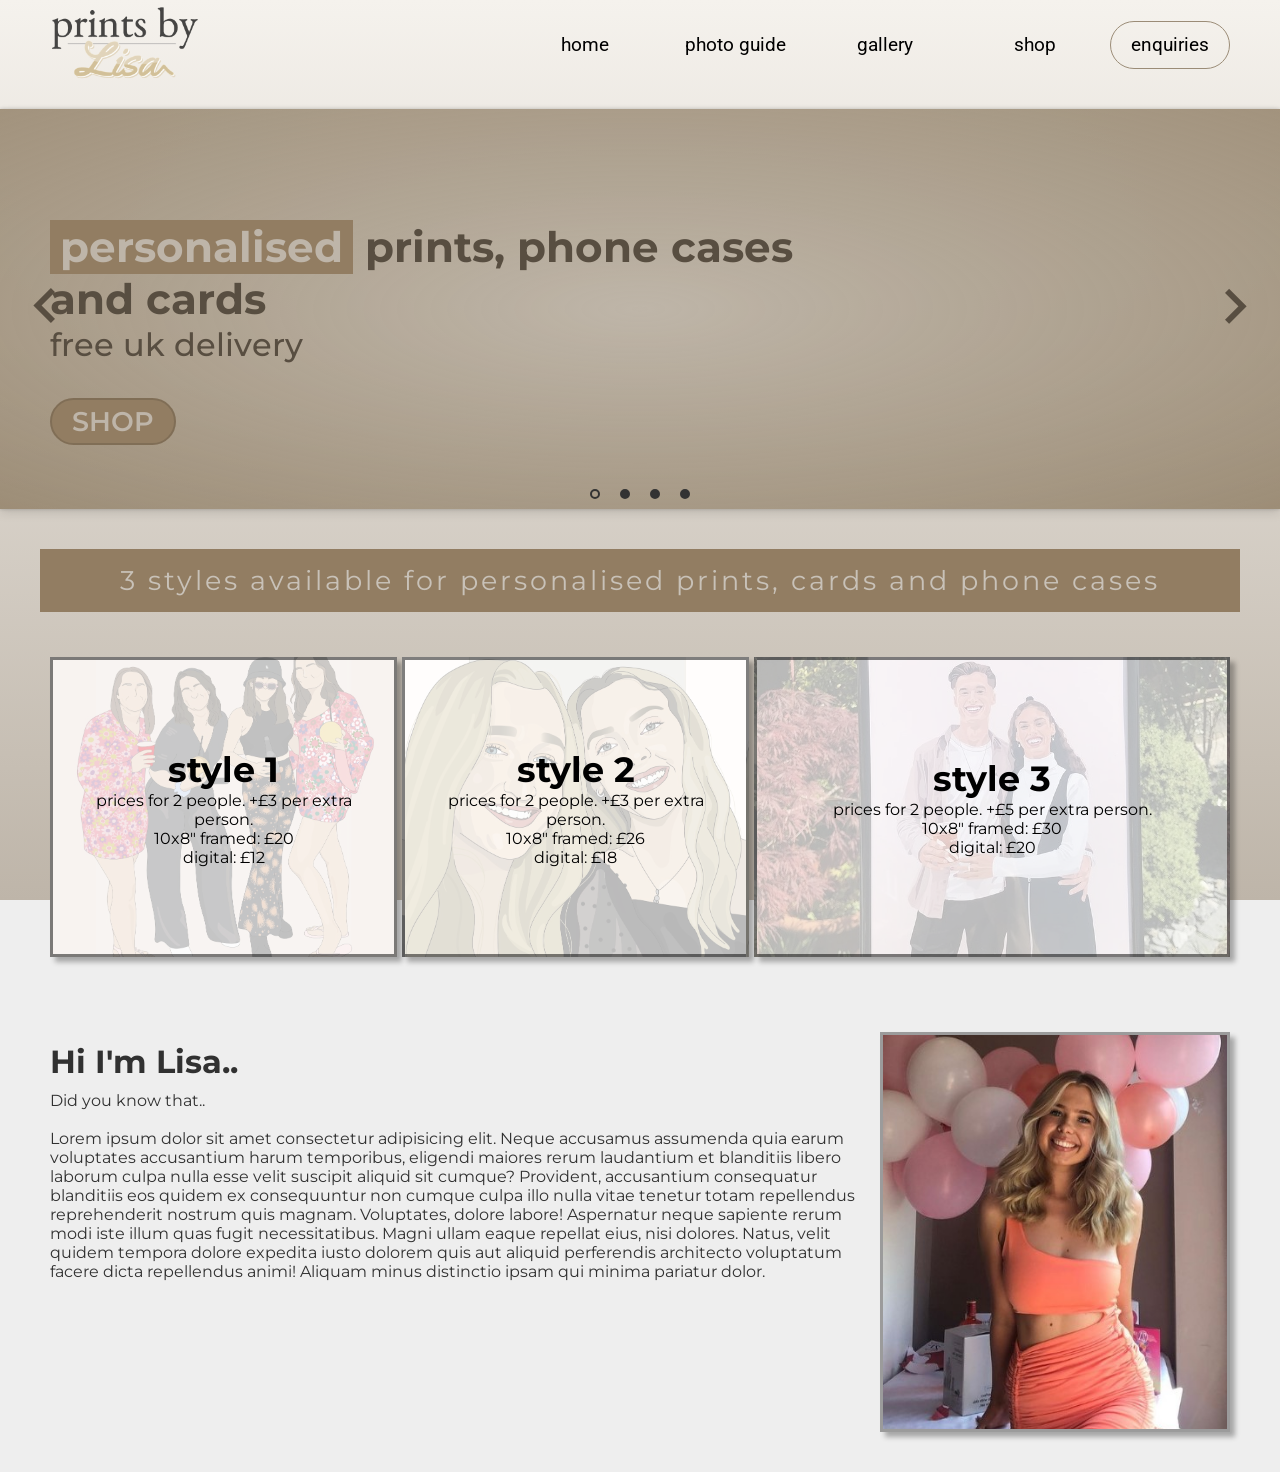
==== commit 21ecad42: "Update index.html" ====
--- a/printsbyLisa/index.html
+++ b/printsbyLisa/index.html
@@ -194,7 +194,7 @@
             </div>
           </div>
           <div class="about_pic">
-            <img id="picofLisa" src="/img/lisa.jpg" alt="Picuture of Lisa">
+            <img id="picofLisa" src="lisa.jpg" alt="Picture of Lisa">
           </div>
           <!-- <div class="socials_con">
             <div class="socials">
--- a/printsbyLisa/style.css
+++ b/printsbyLisa/style.css
@@ -1,1961 +1,1961 @@
-*{
-    box-sizing: border-box;
-    margin: 0;
-    padding: 0;
-    font-family: "Montserrat", sans-serif;
-    scroll-behavior: smooth;
-}
-
-
-.bg{
-    width: 100%;
-    height: 100%;
-    background-color: #f5f2ed;
-    background: linear-gradient(#f5f2ed, #beb5a9);
-    position:fixed;
-    top: 0;
-    left:0;
-    z-index: -6;
-}
-
-.active-page{
-    color:#927d62 !important;
-}
-
-/* .bgbox{
-    width: 100%;
-    height: 100vh;
-    background-color: #f5f2ed;
-    background: linear-gradient(#f5f2ed, #beb5a9);
-    position:absolute;
-    top: 0;
-    left:0;
-    z-index: -5;
-} */
-
-/* .bgbox2{
-    width: 100%;
-    height: 100%;
-    background-color: #dacdb8;
-    position:absolute;
-    top: 0;
-    left:0;
-    z-index: -1;
-} */
-
-#bgimg{
-    width: 100%;
-    height: auto;
-    object-fit: cover;
-}
-
-/* Navigation */
-
-#navbar{
-    /* background: #f5f2ed; */
-    height: 89px;
-    display: flex;
-    display: flex;
-    justify-content: center;
-    align-items: center;
-    position: sticky;
-    top:0;
-    z-index: 999;
-    /* box-shadow: #8b827918 10px 10px 10px ; */
-}
-
-nav.scrolled{
-    box-shadow: #8b82796c 0px 10px 10px ;
-    background: #f5f2ed;
-}
-
-
-.navbar_container{
-    display: flex;
-    justify-content: space-between;
-    height: 80px;
-    z-index: 1;
-    width: 100%;
-    max-width: 1300px;
-    margin: 0 auto;
-    padding: 0px 50px;
-}
-
-#navbar_logo{
-    background-color: #a6a28d;
-    background-image: linear-gradient(to top, #9b8c77 0%, #d3c38e 100%);
-    background-size: 100%;
-    -webkit-background-clip: text;
-    -moz-background-clip: text;
-    -webkit-text-fill-color: transparent;
-    -moz-text-fill-color: transparent;
-    display: flex;
-    align-items: center;
-    cursor: pointer;
-    text-decoration: none;
-    font-size: 2.1rem;
-}
-
-#logo_img{
-    width:150px;
-    height:auto;
-    opacity: 80%;
-}
-
-.navbar_menu{
-    display: flex;
-    align-items: center;
-    list-style: none;
-    /* border-bottom: 1px solid #ac9c8d; */
-    height: 60px;
-    margin-top: 10px;
-}
-
-.navbar_item{
-    height: 60px;
-    text-align: center;
-}
-
-.navbar_links{
-    color:black;
-    display: flex;
-    align-items: center;
-    justify-content: center;
-    width: 150px;
-    text-decoration: none;
-    height: 100%;
-    transition: all 0.3s ease;
-    font-size:1.2rem;
-    font-family: 'Roboto';
-    font-weight: 400;
-
-}
-
-.navbar_links1{
-    color:black;
-    display: flex;
-    align-items: center;
-    justify-content: center;
-    width: 100px;
-    margin-left:auto;
-    text-decoration: none;
-    height: 100%;
-    transition: all 0.3s ease;
-    font-size:1.2rem;
-    font-family: 'Roboto';
-    font-weight: 400;
-    
-}
-
-.navbar_btn{
-    display: flex;
-    justify-content: center;
-    align-items: center;
-    padding: 0 0rem;
-    width: 100%;
-    margin-left: 0px;
-}
-
-.button{
-    display: flex;
-    justify-content: center;
-    align-items: center;
-    text-decoration: none;
-    padding: 6px 20px;
-    height: 80%;
-    width: 100%;
-    outline: none;
-    border: #9b8c77 solid 1px;
-    border-radius: 40px;
-    /* background: linear-gradient(rgba(0, 0, 0, 0.2), rgba(255, 255, 255, 0.5), rgba(0, 0, 0, 0.2)); */
-    /* background: -webkit-linear-gradient(to bottom, #a6a28d, #695c4e);
-    background: linear-gradient(to bottom, #a6a28d, #695c4e); */
-    color: black;
-    transition: all 0.3s ease;
-    font-size:1.2rem;
-    font-family: 'Roboto';
-    font-weight: 400;
-    background-color: none;
-}
-
-.button:hover{
-    background-color: #927d62;
-    color:#dbd5cd;
-}
-
-.navbar_links:hover{
-    color:#927d62;
-    transition: all 0.3s ease;
-}
-
-.navbar_links1:hover{
-    color:#927d62;
-    transition: all 0.3s ease;
-}
-
-
-
-/* Main */
-
- .main_container{
-     text-align: center;
-     justify-content: center;
-     height:auto;
-     padding: 0;
-     margin: auto;
-     /* background: #f5f2ed; */
- }
-
-/*carousel*/
-
-    body {
-        background: #eee;
-    }
-    .container {
-        width: 100%;
-        margin:20px 0;
-    }
-    .carousel {
-        height: 400px;
-        width: 100%;
-        overflow: hidden;
-        position: relative;
-        background: radial-gradient(#beb5a8, #8d7b61c9);
-        box-shadow: 0 0 4px rgba(0, 0, 0, 0.2), 0 4px 10px rgba(0, 0, 0, 0.1);
-    }
-    .slider {
-        display: flex;
-        height: 100%;
-        width: 400%;
-        transition: .5s;
-    }
-    .slider section {
-        flex-basis: 100%;
-        justify-content: center;
-        align-items: center;
-        display: flex;
-        font-size: 20px;
-    }
-
-    .review{
-        padding: 0 12vw;
-        width: 70%;
-    }
-
-    .review h1{
-        height: 1vw;
-    }
-  
-    #s2{
-      background-image: url('review1.jpg');
-      background:linear-gradient(rgba(201, 181, 168, 0.8), rgba(201, 181, 168, 0.8)), url("review1.jpg");
-      background-size: cover;
-      background-size: 100%;
-      background-position: 50% 60%;
-      
-    }
-
-    #s3{
-        background-image: url('review2.jpg');
-        background:linear-gradient(rgba(201, 181, 168, 0.8), rgba(201, 181, 168, 0.8)), url("review2.jpg");
-        background-size: cover;
-        background-position: 50% 30%;
-    }
-
-    #s4{
-        background-image: url('review3.jpg');
-        background:linear-gradient(rgba(201, 181, 168, 0.8), rgba(201, 181, 168, 0.8)), url("review3.jpg");
-        background-size: cover;
-        background-position: 50% 20%;
-    }
-
-
-
-  .tagline_container{
-    max-width: 1300px;
-    width: 100%;
-    display: flex;
-    justify-content: left;
-    align-items: center;
-    margin: 0 auto;
-    padding: 50px;
-  }
-
-  .left, .right {
-    position: absolute;
-    top: 50%;
-    transform: translateY(-50%);
-    cursor: pointer;
-  }
-  .arrow i {
-    font-size: 70px;
-    -webkit-user-select: none;
-    color: #416be4;
-  }
-  .left {
-    left: 10px;
-  }
-  .right {
-    right: 10px;
-  }
-  .control ul {
-    list-style: none;
-    display: flex;
-    position: absolute;
-    bottom: 0;
-    left: 50%;
-    margin: 0;
-    padding: 0;
-    transform: translate(-50%);
-  }
-  .control ul li {
-    width: 10px;
-    height: 10px;
-    background: #333;
-    border: 2px solid #333;
-    border-radius: 50px;
-    margin: 10px;
-    cursor: pointer;
-    transition: .5s;
-  }
-  .control ul li.selected {
-    background: transparent;
-  }
-
-  .control i{
-      color: #584e41;
-  }
-
-
-
-
-#p_desc{
-    font-family: 'Roboto', Arial, Helvetica, sans-serif;
-    opacity: 80%;
-    color: white;
-    font-size: 14px;
-    text-align: center;
-    letter-spacing: 3px;
-    text-transform: uppercase;
-    max-width: 1250px;
-    margin: auto;
-    padding: 0;
-    font-weight: 300;
-}
-
-.background{
-    /* background-color: #fdfaf2; */
-    width: auto;
-    height: auto;
-}
-
-.pics_container{
-    /* max-height:335px; */
-    max-width: 1300px;
-    display: flex;
-    justify-content: space-between;
-    margin: 30px auto 0px auto;
-    padding: 15px 50px;
-    z-index: 1;
-}
-
-.pic1{
-    background:linear-gradient(rgba(255, 255, 255, 0.7), rgba(255, 255, 255, 0.7)), url("photos/friends_gallery.jpg");
-    background-size:cover;
-    background-position:center;
-    border: 3px solid rgba(0, 0, 0, 0.5);
-    transition: all 0.3s ease;
-    max-width: 100%;
-    width: auto;
-    height: 300px;
-    max-height:300px;
-    display: flex;
-    align-items: center;
-    justify-content: center;
-    transition: all 0.3s ease;
-    box-shadow: 5px 5px 5px rgb(0 0 0 / 0.3);
-    
-}
-
-.pic2{
-    background:linear-gradient(rgba(255, 255, 255, 0.7), rgba(255, 255, 255, 0.7)), url("photos/style2_example.jpg");
-    background-size:cover;
-    background-position:center;
-    border: 3px solid rgba(0, 0, 0, 0.5);
-    transition: all 0.3s ease;
-    max-width: 100%;
-    width: auto;
-    height: 300px;
-    max-height:300px;
-    display: flex;
-    align-items: center;
-    justify-content: center;
-    margin: 0px 5px;
-    box-shadow: 5px 5px 5px rgb(0 0 0 / 0.3);
-}
-
-.pic3{
-    background:linear-gradient(rgba(255, 255, 255, 0.7), rgba(255, 255, 255, 0.7)), url("photos/couple_gallery.jpg");
-    background-size:cover;
-    background-position:center;
-    border: 3px solid rgba(0, 0, 0, 0.5);
-    transition: all 0.3s ease;
-    max-width: 600px;
-    width: 500px;
-    height: auto;
-    max-height:300px;
-    display: flex;
-    align-items: center;
-    justify-content: center;
-    box-shadow: 5px 5px 5px rgb(0 0 0 / 0.3);
-}
-
-.picText{
-    opacity: 100%;
-    transition: all 0.3s ease;
-    align-items: center;
-    justify-content: center;
-    text-align: center;
-    font-size:1.1rem;
-    cursor: default;
-}
-
-.print_details{
-    font-size: 1rem;
-    margin: 0 20px;
-}
-
-.print{
-    border: 3px solid black;
-    opacity: 40%;
-    transition: all 0.3s ease;
-    max-width: 100%;
-    height: auto;
-    max-height:300px;
-}
-
-.tagline_con{
-    height: 130px;
-    max-width: 1300px;
-    margin: auto;
-    display: flex;
-    justify-content: left;
-    align-items: center;
-    position: absolute;
-    top: 210px;
-    left: 0;
-    right: 0;
-    padding: 0 50px;
-}
-
-.tagline{
-    font-weight: 300;
-    text-align: left;
-    font-size: 28px;
-    width: 800px;
-    color: #584e41;
-    margin: 0;
-}
-
-.tagline p{
-    font-weight: 500;
-    font-size: 32px;
-}
-
-#highlight{
-    background: #927d62;
-    color:#beb5a9;
-    padding: 1px 10px 1px 10px;
-}
-
-.bgColourContainer{
-    width: 100%;
-    height:auto;
-    margin-top: 15px;
-    z-index: -5;
-}
-
-.bgColour img{
-    width: 100%;
-    height: 400px;
-    box-shadow: rgba(14, 14, 14, 0.562) 0px 0px 10px;
-    opacity: 50%;
-    /* border-top: #5c4d3d83 solid 10px;
-    border-bottom: #5c4d3d88 solid 10px; */
-}
-
-.buttonShop{
-    width: auto;
-    height: auto;
-    /* background: linear-gradient(#ccbea6, #b39f85); */
-    background-color: #927d62;
-    text-decoration: none;
-    color: #beb5a9;
-    border: 2px solid #0000001f;
-    border-radius: 50px;
-    margin: auto;
-    padding: 5px 20px;
-    position: relative;
-    top: 40px;
-    font-size: 27px;
-    font-weight: 600;
-    transition: .2s;
-}
-
-.buttonShop:hover{
-    background-color: #dfd4c2;
-    box-shadow: 0px 0px 8px rgba(0, 0, 0, 0.527);
-    color:black;
-    transition: .2s;
-}
-
-.orders_background{
-    width: auto;
-    height: auto;
-    background: white;
-}
-
-#orders h1{
-    text-align: center;
-    font: 1.6rem  'Roboto', Arial, Helvetica, sans-serif;
-    padding:0;
-    margin:0;
-}
-
-#orders p{
-    text-align: center;
-    font: 1.2rem  'Roboto', Arial, Helvetica, sans-serif;
-    padding:0;
-    margin:0;
-}
-
-.print_desc{
-    background-color: #927d62;
-    font-family: 'Montserrat';
-    font-size: 30px;
-    height: auto;
-    max-width: 1200px;
-    padding: 0px 15px;
-    margin: 40px auto 0 auto;
-    display: flex;
-    align-items: center;
-    /* filter: drop-shadow(0px 0px 4px rgba(0,0,0,1)); */
-}
-
-#h1_desc{
-    font-family: 'Montserrat', Arial, Helvetica, sans-serif;
-    opacity: 80%;
-    color: #d6d3ce;
-    font-size:27px;
-    text-align: center;
-    letter-spacing: 3px;
-    text-transform: lowercase;
-    max-width: 1300px;
-    margin: auto;
-    padding: 15px 50px;
-    font-weight: 400;
-}
-
-.pic1:hover>.picText{
-    opacity: 0%;
-    transition: all 0.3s ease;
-}
-
-.pic2:hover>.picText{
-    opacity: 0%;
-    transition: all 0.3s ease;
-}
-
-.pic3:hover>.picText{
-    opacity: 0%;
-    transition: all 0.3s ease;
-}
-
-.pic1:hover{
-    background: linear-gradient(rgba(255, 255, 255, 0), rgba(255, 255, 255, 0)), url("photos/friends_gallery.jpg");
-    background-size:cover;
-    background-position:center;
-    border: 3px solid black;
-    transition: all 0.3s ease;
-    max-width: 100%;
-    width: auto;
-    height: 300px;
-    max-height:300px;
-    display: flex;
-    align-items: center;
-    justify-content: center;
-    transition: all 0.3s ease;
-}
-
-.pic2:hover{
-    background: linear-gradient(rgba(255, 255, 255, 0), rgba(255, 255, 255, 0)), url("photos/style2_example.jpg");
-    background-size:cover;
-    background-position:center;
-    border: 3px solid black;
-    transition: all 0.3s ease;
-    max-width: 100%;
-    width: auto;
-    height: 300px;
-    max-height:300px;
-    display: flex;
-    align-items: center;
-    justify-content: center;
-    transition: all 0.3s ease;
-}
-
-.pic3:hover{
-    background:linear-gradient(rgba(255, 255, 255, 0), rgba(255, 255, 255, 0)), url("photos/couple_gallery.jpg");
-    background-size:cover;
-    background-position:center;
-    border: 3px solid black;
-    transition: all 0.3s ease;
-    max-width: 600px;
-    width: 500px;
-    height: auto;
-    max-height:300px;
-    display: flex;
-    align-items: center;
-    justify-content: center;
-}
-
-
-.about_container{
-    height: auto;
-    z-index: 1;
-    width: 100%;
-    max-width: 1300px;
-    margin: 20px auto;
-    padding: 0px 50px;
-    /* position: relative; */
-    z-index: 0;
-    display: flex;
-    justify-content:space-between;
-    
-}
-
-.writing_block{
-    max-width: 1300px;
-    height: 300px;
-    width: 80%;
-    /* background-color: rgba(0, 0, 0, 0.05); */
-    margin-top:40px;
-    /* position: absolute; */
-    left: 190px;
-    z-index: 1;
-}
-
-
-.about_background{
-    width: auto;
-    height: 480px;
-    /* background-color: white; */
-    /* background: #f5f2ed; */
-    
-}
-
-.about_writing{
-    color:#313131;
-    text-align: left;
-    margin: 10px 15px 15px 0px;
-}
-
-.about_writing h1{
-    margin: 0 0 10px 0;
-}
-
-#picofLisa{
-    border: #00000059 3px solid;
-    height: 400px;
-    width: 350px;
-    object-fit:cover;
-    z-index: 2;
-    /* position: relative;
-    left: 180px; */
-    margin-top: 40px;
-    /* margin-right: 20px; */
-    box-shadow: 5px 5px 5px rgb(0 0 0 / 0.3);
-}
-
-.socials_logo{
-    margin-top: 40px;
-    height: auto;
-    width:80px;
-    border: solid black 2px;
-    border-radius: 19px;
-}
-
-.reviews_container{
-    height:auto;	
-    position: relative;
-    margin: 0 auto;
-    padding: 15px 50px;
-    z-index: 1;
-    height: auto;
-    max-width: 1300px;
-}
-
-
-.reviews_bg{
-    display: flex;
-    justify-content: space-between;
-    background: white;
-    margin: auto;
-}
-
-.review2{
-    
-}
-
-
-/* #picofLisa{
-    border: #c2b5a3 6px solid;
-    height: 300px;
-    width: 300px;
-    object-fit:cover;
-    z-index: 2;
-    float: right;
-    margin: 90px 350px 60px 20px;
-    transition: .2s;
-} */
-
-/* #picofLisa:hover{
-    border: #c2b5a3 6px solid;
-    height: 320px;
-    width: 320px;
-    object-fit:cover;
-    z-index: 2;
-    float: right;
-    margin: 80px 320px 0px 20px;
-    position: relative;
-    transition: .2s;
-} */
-
-#para{
-    
-}
-
-/*-------PHOTO GUIDE-------*/
-
-.pguideContainer{
-}
-
-.pguideContainer h1{
-    text-align: center;
-}
-
-.guide_content{
-    display: flex;
-    justify-content: space-between;
-    padding: 20px;
-}
-
-.guide_content ul{
-    padding: 0 20px;
-    list-style: none;
-}
-
-/* Order page*/
-
-.order_container{
-    /* padding: 30px; */
-    max-width: auto;
-    margin: 40px 0 0 0;
-    text-align: center;
-    padding: 0;
-    /* background-color: #eae7dc; */
-    height: 1000px;
-}
-
-.order_background{
-    /* background-color: #eae7dc; */
-    height: 100%;
-}
-
-#order_title{
-    margin: 5px;
-}
-
-#order_title h1{
-    font-size: 60px;
-    margin-bottom: 5px;
-}
-
-#order_title p{
-    margin: 0 0 10px 0;
-    font-size: 22px;
-}
-
-
-.forms{
-    margin: 5px 0px;
-}
-
-input{
-    padding:0px 10px;
-    border-radius: 7px;
-    border: #a6a28d solid 2px;
-}
-
-input:placeholder-shown{
-    padding: 0px 10px;
-}
-
-input:focus{
-    outline: none;
-    filter:drop-shadow(0px 2px 3px rgba(0,0,0,.3));
-}
-
-textarea{
-    padding:5px 10px;
-    border-radius: 7px;
-    border: #a6a28d solid 2px;
-}
-
-textarea:placeholder-shown{
-    padding: 5px 10px;
-}
-
-
-
-#name{
-    width: 700px;
-    height: 50px;
-    margin: 5px 0px;
-    font-size: 16px;
-}
-
-#email{
-    width: 700px;
-    height: 50px;
-    margin: 5px 0px;
-    font-size: 16px;
-}
-
-#message{
-    width: 700px;
-    height: 190px;
-    margin: 5px 0px;
-    font-size: 16px;
-}
-
-#button{
-    width: 70px;
-    height: 30px;
-    margin-top: 10px;
-    border-radius: 4px;
-    border: rgba(138, 128, 118, 0.9) solid 2px;
-    transition: ease-out 0.3s;
-    background: #eae7dc;
-    box-shadow: inset 0 0 0 0 #eae7dc;
-    color:black;
-    cursor:pointer;
-}
-
-#button:hover{
-    box-shadow: inset 70px 0 0 0 #a59183;
-    color:white;
-}
-
-
-#myfile{
-    width: 300px;
-    position: relative;
-    padding: 3px 5px 3px 5px;
-    border: rgba(0, 0, 0, 0.288) 1px solid;
-
-}
-
-.order_description{
-    font-size: 22px;
-    /* background-color: #47423c;
-    width: 520px;
-    padding:15px 10px;
-    margin: auto;
-    color: #a79d91;
-    margin-top: 20px; */
-}
-
-/* #orderDesc1{
-    background-color: #47423c;
-    width: 920px;
-    padding:10px;
-    margin: auto;
-} */
-
-.order_description ul{
-    width: 400px;
-    list-style-type: none;
-    font-weight: 500;
-}
-
-#bold{
-    font-weight: 700;
-    font-size: 24px;
-    margin-bottom: 5px;
-}
-
-#examples_listOrder{
-    text-align: center;
-    font-size: 20px;
-    width: auto;
-}
-
-.forms label{
-    font-size: 20px;
-}
-
-#printsBelow{
-    background-color: #47423c;
-    width: autopx;
-    padding:15px 0px;
-    color: #a79d91;
-    margin-top: 20px;
-    position: absolute;
-    top: 780px;
-    left: 0;
-    right: 0;
-    margin-left: auto;
-    margin-right: auto;
-    text-align: center;
-    font-size: 22px;
-    font-weight: 600;
-}
-
-.background2{
-    /* background-color: #fdfaf2; */
-    width: auto;
-    height: auto;
-    position: absolute;
-    top: 820px;
-    left: 0;
-    right: 0;
-    margin-left: auto;
-    margin-right: auto;
-    padding-bottom: 30px;
-}
-
-
-/* Enquiries page*/
-
-.contact_container{
-    padding: 0;
-    height: 100%;
-    height: auto;
-    z-index: 1;
-    width: 60%;
-    max-width: 1300px;
-}
-
-.contact_background{
-    /* background-color: #eae7dc; */
-    height: 200px;
-    display: flex;
-    height: auto;
-    z-index: 1;
-    width: 100%;
-    max-width: 1300px;
-    margin: 80px auto 0 auto;
-    padding: 0px 50px;
-}
-
-#contact_title{
-    margin: 5px;
-}
-
-#contact_title h1{
-    font-size: 50px;
-    /* font-family: 'Roboto';
-    font-weight: 700; */
-}
-
-#contact_title p{
-    margin: 10px 0 10px 0;
-    padding: 0;
-    font-size:22px
-}
-
-
-.forms{
-    margin: 5px 0px;
-}
-
-input{
-    padding:0px 10px;
-    border-radius: 0px;
-    border: #a6a28d solid 2px;
-}
-
-input:placeholder-shown{
-    padding: 0px 10px;
-}
-
-input:focus{
-    outline: none;
-    filter:drop-shadow(0px 2px 3px rgba(0,0,0,.3));
-}
-
-textarea{
-    padding:5px 10px;
-    border-radius: 0px;
-    border: #a6a28d solid 2px;
-}
-
-textarea:placeholder-shown{
-    padding: 5px 10px;
-}
-
-textarea:focus{
-    outline:none;
-    filter:drop-shadow(0px 2px 3px rgba(0,0,0,.3));
-}
-
-
-.formBox{
-    width: 700px;
-    height: 50px;
-    margin: 5px 0px;
-    font-size:20px;
-}
-
-#button{
-    width: auto;
-    height: auto;
-    padding: 5px 10px;
-    margin-top: 10px;
-    border-radius: 0px;
-    border: rgba(138, 128, 118, 0.9) solid 2px;
-    transition: ease-out 0.3s;
-    background: #eae7dc;
-    box-shadow: inset 0 0 0 0 #eae7dc;
-    color:black;
-    cursor:pointer;
-    font-size: 22px;
-}
-
-#button:hover{
-    box-shadow: inset 120px 0 0 0 #a59183;
-    color:#e7e1db;
-}
-
-
-#myfile{
-    width: 300px;
-    position: relative;
-    padding: 3px 5px 3px 5px;
-    border: rgba(0, 0, 0, 0.288) 1px solid;
-    font-size: 16px;
-}
-
-.contact_form label{
-    font-size: 20px;
-}
-
-.contact_description{
-    margin-top: 70px;
-    width: 60%;
-    display: flex;
-}
-
-.contact_description h1{
-    font-size: 40px;
-    padding-right: 10px;
-}
-
-
-
-#examples_list{
-    position: absolute;
-    top:430px;
-    background: #927d62;
-    width: 370px;
-    padding: 20px;
-}
-
-#examples_list p{
-    font-size: 30px;
-    font-weight: 600;
-    color: #beb5a9;
-}
-
-#examples_list ul{
-    width: 400px;
-    list-style-type: none;
-    font-size: 20px;
-    color:#beb5a9;
-    font-weight: 500;
-}
-
-#examples_list li{
-    margin-top: 5px;
-    font-style: italic;
-}
-
-#bold{
-    font-weight: 600;
-}
-
-#examples_list{
-    text-align: left;
-}
-
-/*shop*/
-.shop_container{
-    max-width: 120rem;
-    width: 100%;
-    margin: auto;
-    text-align: center;
-    padding: 0 1.5rem;
-    /* background-color: #eae7dc; */
-    /* height: 100vh;
-    display: flex; */
-}
-
-.showcase_banner{
-    /* background: #dbd1c4;
-    border-bottom: #ada195 5px solid; */
-    text-align: center;
-    margin: 20px 0;
-}
-
-.shop_banner h1{
-    padding-top: 5px;
-}
-
-.shop_banner p{
-   padding:0px 0px 8px 0px;
-   font-size: 18px;
-}
-
-.shop_desc{
-    text-align: center;
-}
-
-#insta_container{
-    margin: auto;
-    max-width: 1300px;
-    width: auto;
-    padding-top: 5px;
-}
-
-#pixlee_container{
-    margin: 0px 40px 0px 40px;
-}
-
-.gallery__img {
-    max-width: 100%;
-    height: auto;
-    object-fit: cover;
-}
-
-.gallery {
-    max-width: 1500px;
-    margin: 0px auto 40px auto;
-    display: grid;
-    grid-template-columns: 1fr 1fr 1fr;
-    grid-template-rows: 250px 150px;
-    grid-gap: 1.5rem; 
-    grid-template-areas: 
-    "img-1 img-2 img-3 "
-    "img-1 img-2 img-3 "
-    ;
-  }
-
-.gallery h1{
-    font-size: 20px;
-    margin:4px;
-}
-
-.gallery a{
-    width: 100%;
-    background-position: center;
-    background-repeat: no-repeat;
-    background-size: cover;
-    position: relative;
-    display: flex;
-    align-items: center;
-    justify-content: center;
-    /* border: solid rgb(163, 148, 128) 4px;
-    border-radius: 5px; */
-    overflow: hidden;
-    border-radius: 2px;
-    
-  }
-
-.gallery_pic_desc{
-    background: #fdfdfd56;
-    width: 100%;
-    position: absolute;
-    bottom: 0;
-    height: 77px;
-    text-decoration: none;
-    color:black;
-    /* border-top: solid rgba(0, 0, 0, 0.527) 5px; */
-    transform: translate(0px, 45px);
-    transition: .5s;
-}
-
-.gallery a::before{
-      content: '';
-      position: absolute;
-      width: 100%;
-      height: 100%;
-      top: 0;
-      left: 0;
-      background-color: rgba(0, 0, 0, 0.8);
-      opacity: 0;
-      transition: opacity .5s;
-      
-  }
-
-.gallery a:hover,
-.gallery a:hover::before{
-      opacity: 1;
-  }
-
-.gallery a:hover .gallery_pic_desc{
-    transform: translate(0px, 0px);
-    height: auto;
-    transition: .5s;
-    background:white;
-}
-
-.img-1{
-      grid-area: img-1;
-      /* min-height: 51.5rem; */
-      background-image: url("photos/2girls_gallery_print.jpg");
-  }
-
-.img-2{
-    grid-area: img-2;
-    background-image: url("photos/phonecaseCatty_cropped.jpg");
-}
-
-.img-3{
-    grid-area: img-3;
-    background-image: url("example3.jpg");
-}
-
-.img-4{
-    grid-area: img-4;
-    background-image: url("example2.jpg");
-}
-
-.img-5{
-    grid-area: img-5;
-    background-image: url("example1.jpg");
-}
-
-.img-6{
-    grid-area: img-6;
-    /* min-height: 51.5rem; */
-    background-image: url("example2.jpg");
-}
-
-.img-7{
-    grid-area: img-7;
-    background-image: url("example1.jpg");
-}
-
-.img-8{
-    grid-area: img-8;
-    background-image: url("example3.jpg");
-}
-
-.picture{
-    width:100px;
-    height: auto;
-    margin: 4px;
-}
-  
-.picture--1 {
-    grid-column-start: 1;
-    grid-column-end: 3;
-    grid-row-start: 1;
-    grid-row-end: 3;
-}
-
-.picture--2 {
-    grid-column-start: 3;
-    grid-column-end: 5;
-    grid-row-start: 1;
-    grid-row-end: 3;
-}
-
-.shopPics_container{
-    width: 1200px;
-    height: auto;
-    margin: auto;
-}
-
-
-/*gallery*/
-.gallery2 {
-    max-width: 1500px;
-    margin: 0px auto 40px auto;
-    display: grid;
-    grid-template-columns: 1fr 1fr 1fr 1fr;
-    grid-template-rows: 300px 300px 300px;
-    grid-gap: 1.5rem; 
-    grid-template-areas: 
-    "img-1 img-2 img-3 img-3"
-    "img-1 img-4 img-5 img-6"
-    "img-7 img-7 img-8 img-6"
-    ;
-  }
-
-  .gallery2 a{
-    width: 100%;
-    background-position: center;
-    background-repeat: no-repeat;
-    background-size: cover;
-    position: relative;
-    display: flex;
-    align-items: center;
-    justify-content: center;
-    /* border: solid rgb(163, 148, 128) 4px;
-    border-radius: 5px; */
-    overflow: hidden;
-    box-shadow: #8b82796c 10px 10px 10px ;
-    /* border:3px #47423c1c solid; */
-    border-radius: 2px;
-  }
-
-  .gallery2 a::before{
-    content: '';
-    position: absolute;
-    width: 100%;
-    height: 100%;
-    top: 0;
-    left: 0;
-    background-color: rgba(0, 0, 0, 0.8);
-    opacity: 0;
-    transition: opacity .5s;
-}
-
-  .img-1_2{
-    grid-area: img-1;
-    background-image: url("photos/2girls_gallery_print.jpg");
-}
-.img-2_2{
-    grid-area: img-2;
-    background-image: url("photos/woman with baby2_gallery.jpg");
-}
-.img-3_2{
-    grid-area: img-3;
-    background-image: url("photos/friends_river_gallery.jpg");
-}
-.img-4_2{
-    grid-area: img-4;
-    background-image: url("photos/indie.jpg");
-}
-.img-5_2{
-    grid-area: img-5;
-    background-image: url("photos/couple2_gallery.jpeg");
-}
-.img-6_2{
-    grid-area: img-6;
-    background-image: url("photos/couple3_gallery.jpeg");
-}
-.img-7_2{
-    grid-area: img-7;
-    background-image: url("photos/2people and dog_gallery.jpg");
-}
-.img-8_2{
-    grid-area: img-8;
-    background-image: url("photos/family_gallery.jpg");
-}
-
-/*----------------------ALL MEDIA QUERIES BELOW----------------------*/
-
-@media screen and (max-width:990px){
-
-    /*------NAVBAR------*/
-
-    .navbar_container{
-        display: flex;
-        justify-content: space-between;
-        height: 80px;
-        z-index:1;
-        width: 100%;
-        max-width: 1300px;
-        padding: 0;
-    }
-
-    .navbar_menu{
-        display: grid;
-        grid-template-columns: auto;
-        margin:0;
-        width: 100%;
-        position: absolute;
-        top:-1000px;
-        opacity: 1;
-        transition: all 0.5 ease;
-        z-index: -1;
-        background: #131313;
-    }
-
-    .navbar_menu.active{
-        background: #131313;
-        top: 100%;
-        opacity:1;
-        transition: all 0.5 ease;
-        z-index: 99;
-        height: 60vh;
-        font-size: 1.6rem;
-    }
-
-    #navbar_logo{
-        padding-left: 6vw;
-    }
-
-    .navbar_toggle .bar{
-        width: 25px;
-        height: 3px;
-        margin: 5px auto;
-        transition: all 0.3s ease;
-        background: #a6a28d;
-    }
-
-    .navbar_toggle{
-        margin-top:30px;
-        margin-right: 6vw;
-    }
-
-    .navbar_item{
-        margin: auto;
-        min-height: 20%;
-    }
-
-    .active-page{
-        color:white !important;
-        background-color: #0505051c;
-        width: 100%;
-        height:100%;
-        box-shadow: -1px 2px 5px rgba(5, 5, 5, 0.253)
-    }
-
-    .active-page a{
-        color:white !important;
-    }
-
-    .navbar_btn{
-        /* padding-bottom: 2rem; */
-    }
-
-    .button{
-        display: flex;
-        justify-content: center;
-        align-items: center;
-        width: 80%;
-        height: 100%;
-        margin: 20px;
-        color: #313131;
-        font-size: 4vw;
-        font-weight: 300;
-        border-radius: 20%;
-        border: none;
-    }
-
-    .navbar_menu.show{
-        display: flex;
-        flex-direction: column;
-        border:none;
-        background: #927d62;
-        width: 40%;
-        height: 100vh;
-        margin: auto;
-        position: fixed;
-        top: 0;
-        left: 0;
-        filter: drop-shadow(rgba(0, 0, 0, 0.658) 10px 0px 10px);
-    }
-
-    .navbar_toggle .bar{
-        display: block;
-        cursor: pointer;
-    }
-
-    .navbar_links1 , .navbar_links{
-        color: #313131;
-        font-size: 4vw;
-        font-weight: 300;
-        transition: .2s;
-        width: 100%;
-    }
-
-    .navbar_links:hover{
-        color:#ebebeb;
-        transition: .2s;
-    }
-
-    #logo_img{
-        width: 30vw;
-        max-width: 150px;
-    }
-
-    .reposition{
-        position: absolute;
-        left: 43%;
-        right: 0;
-    }
-
-    
-
-    /*-------CAROUSEL-------*/
-
-    .container {
-        width: 100%;
-        margin: 1vw 0;
-        height: auto;
-      }
-      .carousel {
-        height: auto;
-        width: 100%;
-        overflow: hidden;
-        position: relative;
-        background: radial-gradient(#beb5a8, #8d7b61c9);
-        box-shadow: 0 0 4px rgba(0, 0, 0, 0.2), 0 4px 10px rgba(0, 0, 0, 0.1);
-      }
-      .slider {
-        display: flex;
-        height: 100%;
-        width: 400%;
-        transition: .5s;
-        
-      }
-      .slider section {
-        flex-basis: 100vw;
-        justify-content: center;
-        align-items: center;
-        display: flex;
-        font-size: 3vw;
-        height: auto;
-      }
-
-      .review{
-          padding: 0 12vw;
-          font-size: 2.5vw;
-          width: 100%;
-      }
-
-      .review h1{
-          height: 1vw;
-          font-size: 3vw;
-          margin: auto;
-      }
-
-      .tagline_container{
-          height: 50vw;
-          width: 100vw;
-          padding: 15vw;
-      }
-
-      .tagline{
-          height: auto;
-      }
-
-      .tagline h1, .tagline p{
-          font-size: 5vw;
-      }
-
-      .tagline a{
-        position: unset
-    }
-
-      .control ul li{
-        width: 2vw;
-        height: 2vw;
-      }
-
-
-      .buttonShop{
-        width: auto;
-        height: auto;
-        /* background: linear-gradient(#ccbea6, #b39f85); */
-        background-color: #927d62;
-        text-decoration: none;
-        color: #beb5a9;
-        border: 3px solid #b1aca283;
-        border-radius: 50px;
-        margin: auto;
-        padding: .5vw 2vw;
-        position: relative;
-        top: 5vw;
-        font-size: 3vw;
-        font-weight: 600;
-        transition: .2s;
-      }
-
-      .arrow i {
-        font-size: 10vw;
-    }
-
-    /*-------HOME-------*/
-
-    .print_desc{
-        margin-top: 1vw;
-    }
-
-    #h1_desc{
-        font-size: 3.5vw;
-        padding: 1.5vw;
-    }
-
-    .pics_container{
-        display: grid;
-        grid-template-columns: repeat(2, 1fr);
-        gap: 10px;
-        grid-auto-rows: minmax(40vw, auto); 
-        /* max-height:130vw; */
-        height: auto;
-        max-width: 1300px;
-        width: 100%;
-        margin: 1vw auto 0px auto;
-        padding: 1vw 3vw;
-        z-index: 1;
-    }
-
-    .picText{
-        opacity: 100%;
-        transition: all 0.3s ease;
-        align-items: center;
-        justify-content: center;
-        text-align: center;
-        font-size:4vw;
-        cursor: default;
-        margin: auto;
-    }
-
-    .picText h1{
-        margin: 1vw;
-    }
-    
-    .print_details{
-        font-size: 3vw;
-        margin: 0 20px;
-    }
-
-    .pic1, .pic2, .pic3{
-        max-width: 1300px;
-        width: 100%;
-        max-height: none;
-        height: 100%;
-        margin: 0;
-    }
-
-    .pic1{
-        grid-column: 1;
-        grid-row: 1;
-    }
-
-    .pic3{
-        grid-column: 1/3;
-    }
-
-    .pic3:hover{
-        background:linear-gradient(rgba(255, 255, 255, 0), rgba(255, 255, 255, 0)), url("example3.jpg");
-        background-size:cover;
-        background-position:center;
-        border: 3px solid black;
-        transition: all 0.3s ease;
-        max-width: 1300px;
-        width: 100%;
-        /* height: 100vw; */
-        margin: 0;
-        display: flex;
-        align-items: center;
-        justify-content: center;
-    }
-
-    .about_container{
-        width: 100%;
-        padding: 1vw 3vw;
-        display: flex;
-        flex-direction: column;
-    }
-
-    .about_pic{
-        width: auto;
-        height: auto;
-    }
-
-    .writing_block{
-        width: 100%;
-        height: auto;
-    }
-
-    #picofLisa{
-        width: 100%;
-        height: 60vw;
-        margin-top: 0;
-        object-position:top;
-    }
-
-    .about_background{
-        height: auto;
-    }    
-
-    .about_container{
-        margin-top: 1vw;
-    }
-
-    .writing_block{
-        margin-top: 0;
-    }
-
-    .about_writing h1{
-        font-size: 10vw;
-        text-align: center;
-    }
-
-    #para{
-        font-size: 4vw;
-    }
-
-
-    /*-------CONTACT--------*/
-
-    .contact_container{
-        position: absolute;
-        top:350px;
-        padding: 0;
-        height: auto;
-        z-index: 1;
-        width: 10%;
-        margin-left: auto;
-        margin-right: auto;
-        left: 0;
-        right: 0;
-    }
-    
-    #contact_title{
-        margin: 5px;
-        text-align: center;
-    }
-    
-    #contact_title h1{
-        font-size: 40px;
-    }
-    
-    #contact_title p, h1{
-        margin: 10px 0 10px 0;
-        padding: 0;
-    }
-    
-    
-    .forms{
-        margin: 5px 0px;
-    }
-    
-    input{
-        padding:0px 10px;
-        border-radius: 0px;
-        border: #a6a28d solid 2px;
-    }
-    
-    input:placeholder-shown{
-        padding: 0px 10px;
-    }
-    
-    input:focus{
-        outline: none;
-        filter:drop-shadow(0px 2px 3px rgba(0,0,0,.3));
-    }
-    
-    textarea{
-        padding:5px 10px;
-        border-radius: 0px;
-        border: #a6a28d solid 2px;
-    }
-    
-    textarea:placeholder-shown{
-        padding: 5px 10px;
-    }
-    
-    textarea:focus{
-        outline:none;
-        filter:drop-shadow(0px 2px 3px rgba(0,0,0,.3));
-    }
-    
-    .formBox{
-        width: 500px;
-        height: 40px;
-        margin: 5px 0px;
-    }
-    
-    #button{
-        width: 70px;
-        height: 30px;
-        margin-top: 10px;
-        border-radius: 0px;
-        border: rgba(138, 128, 118, 0.9) solid 2px;
-        transition: ease-out 0.3s;
-        background: #eae7dc;
-        box-shadow: inset 0 0 0 0 #eae7dc;
-        color:black;
-        cursor:pointer;
-    }
-    
-    #button:hover{
-        box-shadow: inset 70px 0 0 0 #a59183;
-        color:white;
-    }
-    
-    
-    #myfile{
-        width: 300px;
-        position: relative;
-        padding: 3px 5px 3px 5px;
-        border: rgba(0, 0, 0, 0.288) 1px solid;
-    
-    }
-    
-    .contact_description{
-        position: absolute;
-        top:40px;
-        margin-left: auto;
-        margin-right: auto;
-        left: 0;
-        right: 0;
-    }
-    
-    .contact_description h1{
-        font-size: 26px;
-        text-align: center;
-    }
-    
-    .contact_description p{
-        font-size: 24px;
-        text-align: center;
-    }
-    
-    .contact_description ul{
-        margin: 0;
-        width: 400px;
-        list-style-type: none;
-    }
-    
-    .contact_description li{
-        margin-top: 5px;
-        font-style: italic;
-        text-align: center;
-    }
-    
-    #bold{
-        font-weight: 400;
-    }
-    
-    #examples_list{
-        text-align: center;
-        margin: auto;
-        width: 90%;
-    }
-
-    .contact_form{
-        margin: 0 auto 0 auto;
-        width: 500px;
-    }
-
-    /*ENQUIRIES*/
-    
-    
-  
-
-
-
-    /*-------GALLERY-------*/
-
-    .shop_container{
-        padding: 0 2vw;
-    }
-
-    .showcase_banner h1{
-        padding-top: 0;
-        margin: auto;
-        font-size: 8vw;
-    }
-
-    .showcase_banner p{
-        font-size: 5vw;
-    }
-
-    .gallery2 {
-        max-width: 1500px;
-        margin: 0px auto 40px auto;
-        display: grid;
-        grid-template-columns: 1fr 1fr;
-        grid-template-rows: 50vw 50vw 50vw 50vw 50vw 50vw ;
-        grid-gap: 2vw; 
-        grid-template-areas: 
-        "img-1 img-2"
-        "img-1 img-4"
-        "img-7 img-7"
-        "img-5 img-6"
-        "img-8 img-6"
-        "img-3 img-3"
-        ;
-    }
-
-  .gallery2 a{
-    width: 100%;
-    background-position: center;
-    background-repeat: no-repeat;
-    background-size: cover;
-    position: relative;
-    display: flex;
-    align-items: center;
-    justify-content: center;
-    /* border: solid rgb(163, 148, 128) 4px;
-    border-radius: 5px; */
-    overflow: hidden;
-    box-shadow: #8b82796c 10px 10px 10px ;
-    /* border:3px #47423c1c solid; */
-    border-radius: 2px;
-  }
-
-  .gallery2 a::before{
-    content: '';
-    position: absolute;
-    width: 100%;
-    height: 100%;
-    top: 0;
-    left: 0;
-    background-color: rgba(0, 0, 0, 0.8);
-    opacity: 0;
-    transition: opacity .5s;
-    }
-
-    .img-1_2{
-        grid-area: img-1;
-        background-image: url("photos/2girls_gallery_print.jpg");
-    }
-    .img-2_2{
-        grid-area: img-2;
-        background-image: url("photos/woman with baby2_gallery.jpg");
-    }
-    .img-3_2{
-        grid-area: img-3;
-        background-image: url("photos/friends_river_gallery.jpg");
-    }
-    .img-4_2{
-        grid-area: img-4;
-        background-image: url("photos/indie.jpg");
-    }
-    .img-5_2{
-        grid-area: img-5;
-        background-image: url("photos/couple2_gallery.jpeg");
-    }
-    .img-6_2{
-        grid-area: img-6;
-        background-image: url("photos/couple3_gallery.jpeg");
-    }
-    .img-7_2{
-        grid-area: img-7;
-        background-image: url("photos/2people and dog_gallery.jpg");
-    }
-    .img-8_2{
-        grid-area: img-8;
-        background-image: url("photos/family_gallery.jpg");
-    }
-
+*{
+    box-sizing: border-box;
+    margin: 0;
+    padding: 0;
+    font-family: "Montserrat", sans-serif;
+    scroll-behavior: smooth;
+}
+
+
+.bg{
+    width: 100%;
+    height: 100%;
+    background-color: #f5f2ed;
+    background: linear-gradient(#f5f2ed, #beb5a9);
+    position:fixed;
+    top: 0;
+    left:0;
+    z-index: -6;
+}
+
+.active-page{
+    color:#927d62 !important;
+}
+
+/* .bgbox{
+    width: 100%;
+    height: 100vh;
+    background-color: #f5f2ed;
+    background: linear-gradient(#f5f2ed, #beb5a9);
+    position:absolute;
+    top: 0;
+    left:0;
+    z-index: -5;
+} */
+
+/* .bgbox2{
+    width: 100%;
+    height: 100%;
+    background-color: #dacdb8;
+    position:absolute;
+    top: 0;
+    left:0;
+    z-index: -1;
+} */
+
+#bgimg{
+    width: 100%;
+    height: auto;
+    object-fit: cover;
+}
+
+/* Navigation */
+
+#navbar{
+    /* background: #f5f2ed; */
+    height: 89px;
+    display: flex;
+    display: flex;
+    justify-content: center;
+    align-items: center;
+    position: sticky;
+    top:0;
+    z-index: 999;
+    /* box-shadow: #8b827918 10px 10px 10px ; */
+}
+
+nav.scrolled{
+    box-shadow: #8b82796c 0px 10px 10px ;
+    background: #f5f2ed;
+}
+
+
+.navbar_container{
+    display: flex;
+    justify-content: space-between;
+    height: 80px;
+    z-index: 1;
+    width: 100%;
+    max-width: 1300px;
+    margin: 0 auto;
+    padding: 0px 50px;
+}
+
+#navbar_logo{
+    background-color: #a6a28d;
+    background-image: linear-gradient(to top, #9b8c77 0%, #d3c38e 100%);
+    background-size: 100%;
+    -webkit-background-clip: text;
+    -moz-background-clip: text;
+    -webkit-text-fill-color: transparent;
+    -moz-text-fill-color: transparent;
+    display: flex;
+    align-items: center;
+    cursor: pointer;
+    text-decoration: none;
+    font-size: 2.1rem;
+}
+
+#logo_img{
+    width:150px;
+    height:auto;
+    opacity: 80%;
+}
+
+.navbar_menu{
+    display: flex;
+    align-items: center;
+    list-style: none;
+    /* border-bottom: 1px solid #ac9c8d; */
+    height: 60px;
+    margin-top: 10px;
+}
+
+.navbar_item{
+    height: 60px;
+    text-align: center;
+}
+
+.navbar_links{
+    color:black;
+    display: flex;
+    align-items: center;
+    justify-content: center;
+    width: 150px;
+    text-decoration: none;
+    height: 100%;
+    transition: all 0.3s ease;
+    font-size:1.2rem;
+    font-family: 'Roboto';
+    font-weight: 400;
+
+}
+
+.navbar_links1{
+    color:black;
+    display: flex;
+    align-items: center;
+    justify-content: center;
+    width: 100px;
+    margin-left:auto;
+    text-decoration: none;
+    height: 100%;
+    transition: all 0.3s ease;
+    font-size:1.2rem;
+    font-family: 'Roboto';
+    font-weight: 400;
+    
+}
+
+.navbar_btn{
+    display: flex;
+    justify-content: center;
+    align-items: center;
+    padding: 0 0rem;
+    width: 100%;
+    margin-left: 0px;
+}
+
+.button{
+    display: flex;
+    justify-content: center;
+    align-items: center;
+    text-decoration: none;
+    padding: 6px 20px;
+    height: 80%;
+    width: 100%;
+    outline: none;
+    border: #9b8c77 solid 1px;
+    border-radius: 40px;
+    /* background: linear-gradient(rgba(0, 0, 0, 0.2), rgba(255, 255, 255, 0.5), rgba(0, 0, 0, 0.2)); */
+    /* background: -webkit-linear-gradient(to bottom, #a6a28d, #695c4e);
+    background: linear-gradient(to bottom, #a6a28d, #695c4e); */
+    color: black;
+    transition: all 0.3s ease;
+    font-size:1.2rem;
+    font-family: 'Roboto';
+    font-weight: 400;
+    background-color: none;
+}
+
+.button:hover{
+    background-color: #927d62;
+    color:#dbd5cd;
+}
+
+.navbar_links:hover{
+    color:#927d62;
+    transition: all 0.3s ease;
+}
+
+.navbar_links1:hover{
+    color:#927d62;
+    transition: all 0.3s ease;
+}
+
+
+
+/* Main */
+
+ .main_container{
+     text-align: center;
+     justify-content: center;
+     height:auto;
+     padding: 0;
+     margin: auto;
+     /* background: #f5f2ed; */
+ }
+
+/*carousel*/
+
+    body {
+        background: #eee;
+    }
+    .container {
+        width: 100%;
+        margin:20px 0;
+    }
+    .carousel {
+        height: 400px;
+        width: 100%;
+        overflow: hidden;
+        position: relative;
+        background: radial-gradient(#beb5a8, #8d7b61c9);
+        box-shadow: 0 0 4px rgba(0, 0, 0, 0.2), 0 4px 10px rgba(0, 0, 0, 0.1);
+    }
+    .slider {
+        display: flex;
+        height: 100%;
+        width: 400%;
+        transition: .5s;
+    }
+    .slider section {
+        flex-basis: 100%;
+        justify-content: center;
+        align-items: center;
+        display: flex;
+        font-size: 20px;
+    }
+
+    .review{
+        padding: 0 12vw;
+        width: 70%;
+    }
+
+    .review h1{
+        height: 1vw;
+    }
+  
+    #s2{
+      background-image: url('review1.jpg');
+      background:linear-gradient(rgba(201, 181, 168, 0.8), rgba(201, 181, 168, 0.8)), url("review1.jpg");
+      background-size: cover;
+      background-size: 100%;
+      background-position: 50% 60%;
+      
+    }
+
+    #s3{
+        background-image: url('review2.jpg');
+        background:linear-gradient(rgba(201, 181, 168, 0.8), rgba(201, 181, 168, 0.8)), url("review2.jpg");
+        background-size: cover;
+        background-position: 50% 30%;
+    }
+
+    #s4{
+        background-image: url('review3.jpg');
+        background:linear-gradient(rgba(201, 181, 168, 0.8), rgba(201, 181, 168, 0.8)), url("review3.jpg");
+        background-size: cover;
+        background-position: 50% 20%;
+    }
+
+
+
+  .tagline_container{
+    max-width: 1300px;
+    width: 100%;
+    display: flex;
+    justify-content: left;
+    align-items: center;
+    margin: 0 auto;
+    padding: 50px;
+  }
+
+  .left, .right {
+    position: absolute;
+    top: 50%;
+    transform: translateY(-50%);
+    cursor: pointer;
+  }
+  .arrow i {
+    font-size: 70px;
+    -webkit-user-select: none;
+    color: #416be4;
+  }
+  .left {
+    left: 10px;
+  }
+  .right {
+    right: 10px;
+  }
+  .control ul {
+    list-style: none;
+    display: flex;
+    position: absolute;
+    bottom: 0;
+    left: 50%;
+    margin: 0;
+    padding: 0;
+    transform: translate(-50%);
+  }
+  .control ul li {
+    width: 10px;
+    height: 10px;
+    background: #333;
+    border: 2px solid #333;
+    border-radius: 50px;
+    margin: 10px;
+    cursor: pointer;
+    transition: .5s;
+  }
+  .control ul li.selected {
+    background: transparent;
+  }
+
+  .control i{
+      color: #584e41;
+  }
+
+
+
+
+#p_desc{
+    font-family: 'Roboto', Arial, Helvetica, sans-serif;
+    opacity: 80%;
+    color: white;
+    font-size: 14px;
+    text-align: center;
+    letter-spacing: 3px;
+    text-transform: uppercase;
+    max-width: 1250px;
+    margin: auto;
+    padding: 0;
+    font-weight: 300;
+}
+
+.background{
+    /* background-color: #fdfaf2; */
+    width: auto;
+    height: auto;
+}
+
+.pics_container{
+    /* max-height:335px; */
+    max-width: 1300px;
+    display: flex;
+    justify-content: space-between;
+    margin: 30px auto 0px auto;
+    padding: 15px 50px;
+    z-index: 1;
+}
+
+.pic1{
+    background:linear-gradient(rgba(255, 255, 255, 0.7), rgba(255, 255, 255, 0.7)), url("friends_gallery.jpg");
+    background-size:cover;
+    background-position:center;
+    border: 3px solid rgba(0, 0, 0, 0.5);
+    transition: all 0.3s ease;
+    max-width: 100%;
+    width: auto;
+    height: 300px;
+    max-height:300px;
+    display: flex;
+    align-items: center;
+    justify-content: center;
+    transition: all 0.3s ease;
+    box-shadow: 5px 5px 5px rgb(0 0 0 / 0.3);
+    
+}
+
+.pic2{
+    background:linear-gradient(rgba(255, 255, 255, 0.7), rgba(255, 255, 255, 0.7)), url("style2_example.jpg");
+    background-size:cover;
+    background-position:center;
+    border: 3px solid rgba(0, 0, 0, 0.5);
+    transition: all 0.3s ease;
+    max-width: 100%;
+    width: auto;
+    height: 300px;
+    max-height:300px;
+    display: flex;
+    align-items: center;
+    justify-content: center;
+    margin: 0px 5px;
+    box-shadow: 5px 5px 5px rgb(0 0 0 / 0.3);
+}
+
+.pic3{
+    background:linear-gradient(rgba(255, 255, 255, 0.7), rgba(255, 255, 255, 0.7)), url("couple_gallery.jpg");
+    background-size:cover;
+    background-position:center;
+    border: 3px solid rgba(0, 0, 0, 0.5);
+    transition: all 0.3s ease;
+    max-width: 600px;
+    width: 500px;
+    height: auto;
+    max-height:300px;
+    display: flex;
+    align-items: center;
+    justify-content: center;
+    box-shadow: 5px 5px 5px rgb(0 0 0 / 0.3);
+}
+
+.picText{
+    opacity: 100%;
+    transition: all 0.3s ease;
+    align-items: center;
+    justify-content: center;
+    text-align: center;
+    font-size:1.1rem;
+    cursor: default;
+}
+
+.print_details{
+    font-size: 1rem;
+    margin: 0 20px;
+}
+
+.print{
+    border: 3px solid black;
+    opacity: 40%;
+    transition: all 0.3s ease;
+    max-width: 100%;
+    height: auto;
+    max-height:300px;
+}
+
+.tagline_con{
+    height: 130px;
+    max-width: 1300px;
+    margin: auto;
+    display: flex;
+    justify-content: left;
+    align-items: center;
+    position: absolute;
+    top: 210px;
+    left: 0;
+    right: 0;
+    padding: 0 50px;
+}
+
+.tagline{
+    font-weight: 300;
+    text-align: left;
+    font-size: 28px;
+    width: 800px;
+    color: #584e41;
+    margin: 0;
+}
+
+.tagline p{
+    font-weight: 500;
+    font-size: 32px;
+}
+
+#highlight{
+    background: #927d62;
+    color:#beb5a9;
+    padding: 1px 10px 1px 10px;
+}
+
+.bgColourContainer{
+    width: 100%;
+    height:auto;
+    margin-top: 15px;
+    z-index: -5;
+}
+
+.bgColour img{
+    width: 100%;
+    height: 400px;
+    box-shadow: rgba(14, 14, 14, 0.562) 0px 0px 10px;
+    opacity: 50%;
+    /* border-top: #5c4d3d83 solid 10px;
+    border-bottom: #5c4d3d88 solid 10px; */
+}
+
+.buttonShop{
+    width: auto;
+    height: auto;
+    /* background: linear-gradient(#ccbea6, #b39f85); */
+    background-color: #927d62;
+    text-decoration: none;
+    color: #beb5a9;
+    border: 2px solid #0000001f;
+    border-radius: 50px;
+    margin: auto;
+    padding: 5px 20px;
+    position: relative;
+    top: 40px;
+    font-size: 27px;
+    font-weight: 600;
+    transition: .2s;
+}
+
+.buttonShop:hover{
+    background-color: #dfd4c2;
+    box-shadow: 0px 0px 8px rgba(0, 0, 0, 0.527);
+    color:black;
+    transition: .2s;
+}
+
+.orders_background{
+    width: auto;
+    height: auto;
+    background: white;
+}
+
+#orders h1{
+    text-align: center;
+    font: 1.6rem  'Roboto', Arial, Helvetica, sans-serif;
+    padding:0;
+    margin:0;
+}
+
+#orders p{
+    text-align: center;
+    font: 1.2rem  'Roboto', Arial, Helvetica, sans-serif;
+    padding:0;
+    margin:0;
+}
+
+.print_desc{
+    background-color: #927d62;
+    font-family: 'Montserrat';
+    font-size: 30px;
+    height: auto;
+    max-width: 1200px;
+    padding: 0px 15px;
+    margin: 40px auto 0 auto;
+    display: flex;
+    align-items: center;
+    /* filter: drop-shadow(0px 0px 4px rgba(0,0,0,1)); */
+}
+
+#h1_desc{
+    font-family: 'Montserrat', Arial, Helvetica, sans-serif;
+    opacity: 80%;
+    color: #d6d3ce;
+    font-size:27px;
+    text-align: center;
+    letter-spacing: 3px;
+    text-transform: lowercase;
+    max-width: 1300px;
+    margin: auto;
+    padding: 15px 50px;
+    font-weight: 400;
+}
+
+.pic1:hover>.picText{
+    opacity: 0%;
+    transition: all 0.3s ease;
+}
+
+.pic2:hover>.picText{
+    opacity: 0%;
+    transition: all 0.3s ease;
+}
+
+.pic3:hover>.picText{
+    opacity: 0%;
+    transition: all 0.3s ease;
+}
+
+.pic1:hover{
+    background: linear-gradient(rgba(255, 255, 255, 0), rgba(255, 255, 255, 0)), url("friends_gallery.jpg");
+    background-size:cover;
+    background-position:center;
+    border: 3px solid black;
+    transition: all 0.3s ease;
+    max-width: 100%;
+    width: auto;
+    height: 300px;
+    max-height:300px;
+    display: flex;
+    align-items: center;
+    justify-content: center;
+    transition: all 0.3s ease;
+}
+
+.pic2:hover{
+    background: linear-gradient(rgba(255, 255, 255, 0), rgba(255, 255, 255, 0)), url("style2_example.jpg");
+    background-size:cover;
+    background-position:center;
+    border: 3px solid black;
+    transition: all 0.3s ease;
+    max-width: 100%;
+    width: auto;
+    height: 300px;
+    max-height:300px;
+    display: flex;
+    align-items: center;
+    justify-content: center;
+    transition: all 0.3s ease;
+}
+
+.pic3:hover{
+    background:linear-gradient(rgba(255, 255, 255, 0), rgba(255, 255, 255, 0)), url("couple_gallery.jpg");
+    background-size:cover;
+    background-position:center;
+    border: 3px solid black;
+    transition: all 0.3s ease;
+    max-width: 600px;
+    width: 500px;
+    height: auto;
+    max-height:300px;
+    display: flex;
+    align-items: center;
+    justify-content: center;
+}
+
+
+.about_container{
+    height: auto;
+    z-index: 1;
+    width: 100%;
+    max-width: 1300px;
+    margin: 20px auto;
+    padding: 0px 50px;
+    /* position: relative; */
+    z-index: 0;
+    display: flex;
+    justify-content:space-between;
+    
+}
+
+.writing_block{
+    max-width: 1300px;
+    height: 300px;
+    width: 80%;
+    /* background-color: rgba(0, 0, 0, 0.05); */
+    margin-top:40px;
+    /* position: absolute; */
+    left: 190px;
+    z-index: 1;
+}
+
+
+.about_background{
+    width: auto;
+    height: 480px;
+    /* background-color: white; */
+    /* background: #f5f2ed; */
+    
+}
+
+.about_writing{
+    color:#313131;
+    text-align: left;
+    margin: 10px 15px 15px 0px;
+}
+
+.about_writing h1{
+    margin: 0 0 10px 0;
+}
+
+#picofLisa{
+    border: #00000059 3px solid;
+    height: 400px;
+    width: 350px;
+    object-fit:cover;
+    z-index: 2;
+    /* position: relative;
+    left: 180px; */
+    margin-top: 40px;
+    /* margin-right: 20px; */
+    box-shadow: 5px 5px 5px rgb(0 0 0 / 0.3);
+}
+
+.socials_logo{
+    margin-top: 40px;
+    height: auto;
+    width:80px;
+    border: solid black 2px;
+    border-radius: 19px;
+}
+
+.reviews_container{
+    height:auto;	
+    position: relative;
+    margin: 0 auto;
+    padding: 15px 50px;
+    z-index: 1;
+    height: auto;
+    max-width: 1300px;
+}
+
+
+.reviews_bg{
+    display: flex;
+    justify-content: space-between;
+    background: white;
+    margin: auto;
+}
+
+.review2{
+    
+}
+
+
+/* #picofLisa{
+    border: #c2b5a3 6px solid;
+    height: 300px;
+    width: 300px;
+    object-fit:cover;
+    z-index: 2;
+    float: right;
+    margin: 90px 350px 60px 20px;
+    transition: .2s;
+} */
+
+/* #picofLisa:hover{
+    border: #c2b5a3 6px solid;
+    height: 320px;
+    width: 320px;
+    object-fit:cover;
+    z-index: 2;
+    float: right;
+    margin: 80px 320px 0px 20px;
+    position: relative;
+    transition: .2s;
+} */
+
+#para{
+    
+}
+
+/*-------PHOTO GUIDE-------*/
+
+.pguideContainer{
+}
+
+.pguideContainer h1{
+    text-align: center;
+}
+
+.guide_content{
+    display: flex;
+    justify-content: space-between;
+    padding: 20px;
+}
+
+.guide_content ul{
+    padding: 0 20px;
+    list-style: none;
+}
+
+/* Order page*/
+
+.order_container{
+    /* padding: 30px; */
+    max-width: auto;
+    margin: 40px 0 0 0;
+    text-align: center;
+    padding: 0;
+    /* background-color: #eae7dc; */
+    height: 1000px;
+}
+
+.order_background{
+    /* background-color: #eae7dc; */
+    height: 100%;
+}
+
+#order_title{
+    margin: 5px;
+}
+
+#order_title h1{
+    font-size: 60px;
+    margin-bottom: 5px;
+}
+
+#order_title p{
+    margin: 0 0 10px 0;
+    font-size: 22px;
+}
+
+
+.forms{
+    margin: 5px 0px;
+}
+
+input{
+    padding:0px 10px;
+    border-radius: 7px;
+    border: #a6a28d solid 2px;
+}
+
+input:placeholder-shown{
+    padding: 0px 10px;
+}
+
+input:focus{
+    outline: none;
+    filter:drop-shadow(0px 2px 3px rgba(0,0,0,.3));
+}
+
+textarea{
+    padding:5px 10px;
+    border-radius: 7px;
+    border: #a6a28d solid 2px;
+}
+
+textarea:placeholder-shown{
+    padding: 5px 10px;
+}
+
+
+
+#name{
+    width: 700px;
+    height: 50px;
+    margin: 5px 0px;
+    font-size: 16px;
+}
+
+#email{
+    width: 700px;
+    height: 50px;
+    margin: 5px 0px;
+    font-size: 16px;
+}
+
+#message{
+    width: 700px;
+    height: 190px;
+    margin: 5px 0px;
+    font-size: 16px;
+}
+
+#button{
+    width: 70px;
+    height: 30px;
+    margin-top: 10px;
+    border-radius: 4px;
+    border: rgba(138, 128, 118, 0.9) solid 2px;
+    transition: ease-out 0.3s;
+    background: #eae7dc;
+    box-shadow: inset 0 0 0 0 #eae7dc;
+    color:black;
+    cursor:pointer;
+}
+
+#button:hover{
+    box-shadow: inset 70px 0 0 0 #a59183;
+    color:white;
+}
+
+
+#myfile{
+    width: 300px;
+    position: relative;
+    padding: 3px 5px 3px 5px;
+    border: rgba(0, 0, 0, 0.288) 1px solid;
+
+}
+
+.order_description{
+    font-size: 22px;
+    /* background-color: #47423c;
+    width: 520px;
+    padding:15px 10px;
+    margin: auto;
+    color: #a79d91;
+    margin-top: 20px; */
+}
+
+/* #orderDesc1{
+    background-color: #47423c;
+    width: 920px;
+    padding:10px;
+    margin: auto;
+} */
+
+.order_description ul{
+    width: 400px;
+    list-style-type: none;
+    font-weight: 500;
+}
+
+#bold{
+    font-weight: 700;
+    font-size: 24px;
+    margin-bottom: 5px;
+}
+
+#examples_listOrder{
+    text-align: center;
+    font-size: 20px;
+    width: auto;
+}
+
+.forms label{
+    font-size: 20px;
+}
+
+#printsBelow{
+    background-color: #47423c;
+    width: autopx;
+    padding:15px 0px;
+    color: #a79d91;
+    margin-top: 20px;
+    position: absolute;
+    top: 780px;
+    left: 0;
+    right: 0;
+    margin-left: auto;
+    margin-right: auto;
+    text-align: center;
+    font-size: 22px;
+    font-weight: 600;
+}
+
+.background2{
+    /* background-color: #fdfaf2; */
+    width: auto;
+    height: auto;
+    position: absolute;
+    top: 820px;
+    left: 0;
+    right: 0;
+    margin-left: auto;
+    margin-right: auto;
+    padding-bottom: 30px;
+}
+
+
+/* Enquiries page*/
+
+.contact_container{
+    padding: 0;
+    height: 100%;
+    height: auto;
+    z-index: 1;
+    width: 60%;
+    max-width: 1300px;
+}
+
+.contact_background{
+    /* background-color: #eae7dc; */
+    height: 200px;
+    display: flex;
+    height: auto;
+    z-index: 1;
+    width: 100%;
+    max-width: 1300px;
+    margin: 80px auto 0 auto;
+    padding: 0px 50px;
+}
+
+#contact_title{
+    margin: 5px;
+}
+
+#contact_title h1{
+    font-size: 50px;
+    /* font-family: 'Roboto';
+    font-weight: 700; */
+}
+
+#contact_title p{
+    margin: 10px 0 10px 0;
+    padding: 0;
+    font-size:22px
+}
+
+
+.forms{
+    margin: 5px 0px;
+}
+
+input{
+    padding:0px 10px;
+    border-radius: 0px;
+    border: #a6a28d solid 2px;
+}
+
+input:placeholder-shown{
+    padding: 0px 10px;
+}
+
+input:focus{
+    outline: none;
+    filter:drop-shadow(0px 2px 3px rgba(0,0,0,.3));
+}
+
+textarea{
+    padding:5px 10px;
+    border-radius: 0px;
+    border: #a6a28d solid 2px;
+}
+
+textarea:placeholder-shown{
+    padding: 5px 10px;
+}
+
+textarea:focus{
+    outline:none;
+    filter:drop-shadow(0px 2px 3px rgba(0,0,0,.3));
+}
+
+
+.formBox{
+    width: 700px;
+    height: 50px;
+    margin: 5px 0px;
+    font-size:20px;
+}
+
+#button{
+    width: auto;
+    height: auto;
+    padding: 5px 10px;
+    margin-top: 10px;
+    border-radius: 0px;
+    border: rgba(138, 128, 118, 0.9) solid 2px;
+    transition: ease-out 0.3s;
+    background: #eae7dc;
+    box-shadow: inset 0 0 0 0 #eae7dc;
+    color:black;
+    cursor:pointer;
+    font-size: 22px;
+}
+
+#button:hover{
+    box-shadow: inset 120px 0 0 0 #a59183;
+    color:#e7e1db;
+}
+
+
+#myfile{
+    width: 300px;
+    position: relative;
+    padding: 3px 5px 3px 5px;
+    border: rgba(0, 0, 0, 0.288) 1px solid;
+    font-size: 16px;
+}
+
+.contact_form label{
+    font-size: 20px;
+}
+
+.contact_description{
+    margin-top: 70px;
+    width: 60%;
+    display: flex;
+}
+
+.contact_description h1{
+    font-size: 40px;
+    padding-right: 10px;
+}
+
+
+
+#examples_list{
+    position: absolute;
+    top:430px;
+    background: #927d62;
+    width: 370px;
+    padding: 20px;
+}
+
+#examples_list p{
+    font-size: 30px;
+    font-weight: 600;
+    color: #beb5a9;
+}
+
+#examples_list ul{
+    width: 400px;
+    list-style-type: none;
+    font-size: 20px;
+    color:#beb5a9;
+    font-weight: 500;
+}
+
+#examples_list li{
+    margin-top: 5px;
+    font-style: italic;
+}
+
+#bold{
+    font-weight: 600;
+}
+
+#examples_list{
+    text-align: left;
+}
+
+/*shop*/
+.shop_container{
+    max-width: 120rem;
+    width: 100%;
+    margin: auto;
+    text-align: center;
+    padding: 0 1.5rem;
+    /* background-color: #eae7dc; */
+    /* height: 100vh;
+    display: flex; */
+}
+
+.showcase_banner{
+    /* background: #dbd1c4;
+    border-bottom: #ada195 5px solid; */
+    text-align: center;
+    margin: 20px 0;
+}
+
+.shop_banner h1{
+    padding-top: 5px;
+}
+
+.shop_banner p{
+   padding:0px 0px 8px 0px;
+   font-size: 18px;
+}
+
+.shop_desc{
+    text-align: center;
+}
+
+#insta_container{
+    margin: auto;
+    max-width: 1300px;
+    width: auto;
+    padding-top: 5px;
+}
+
+#pixlee_container{
+    margin: 0px 40px 0px 40px;
+}
+
+.gallery__img {
+    max-width: 100%;
+    height: auto;
+    object-fit: cover;
+}
+
+.gallery {
+    max-width: 1500px;
+    margin: 0px auto 40px auto;
+    display: grid;
+    grid-template-columns: 1fr 1fr 1fr;
+    grid-template-rows: 250px 150px;
+    grid-gap: 1.5rem; 
+    grid-template-areas: 
+    "img-1 img-2 img-3 "
+    "img-1 img-2 img-3 "
+    ;
+  }
+
+.gallery h1{
+    font-size: 20px;
+    margin:4px;
+}
+
+.gallery a{
+    width: 100%;
+    background-position: center;
+    background-repeat: no-repeat;
+    background-size: cover;
+    position: relative;
+    display: flex;
+    align-items: center;
+    justify-content: center;
+    /* border: solid rgb(163, 148, 128) 4px;
+    border-radius: 5px; */
+    overflow: hidden;
+    border-radius: 2px;
+    
+  }
+
+.gallery_pic_desc{
+    background: #fdfdfd56;
+    width: 100%;
+    position: absolute;
+    bottom: 0;
+    height: 77px;
+    text-decoration: none;
+    color:black;
+    /* border-top: solid rgba(0, 0, 0, 0.527) 5px; */
+    transform: translate(0px, 45px);
+    transition: .5s;
+}
+
+.gallery a::before{
+      content: '';
+      position: absolute;
+      width: 100%;
+      height: 100%;
+      top: 0;
+      left: 0;
+      background-color: rgba(0, 0, 0, 0.8);
+      opacity: 0;
+      transition: opacity .5s;
+      
+  }
+
+.gallery a:hover,
+.gallery a:hover::before{
+      opacity: 1;
+  }
+
+.gallery a:hover .gallery_pic_desc{
+    transform: translate(0px, 0px);
+    height: auto;
+    transition: .5s;
+    background:white;
+}
+
+.img-1{
+      grid-area: img-1;
+      /* min-height: 51.5rem; */
+      background-image: url("2girls_gallery_print.jpg");
+  }
+
+.img-2{
+    grid-area: img-2;
+    background-image: url("phonecaseCatty_cropped.jpg");
+}
+
+.img-3{
+    grid-area: img-3;
+    background-image: url("example3.jpg");
+}
+
+.img-4{
+    grid-area: img-4;
+    background-image: url("example2.jpg");
+}
+
+.img-5{
+    grid-area: img-5;
+    background-image: url("example1.jpg");
+}
+
+.img-6{
+    grid-area: img-6;
+    /* min-height: 51.5rem; */
+    background-image: url("example2.jpg");
+}
+
+.img-7{
+    grid-area: img-7;
+    background-image: url("example1.jpg");
+}
+
+.img-8{
+    grid-area: img-8;
+    background-image: url("example3.jpg");
+}
+
+.picture{
+    width:100px;
+    height: auto;
+    margin: 4px;
+}
+  
+.picture--1 {
+    grid-column-start: 1;
+    grid-column-end: 3;
+    grid-row-start: 1;
+    grid-row-end: 3;
+}
+
+.picture--2 {
+    grid-column-start: 3;
+    grid-column-end: 5;
+    grid-row-start: 1;
+    grid-row-end: 3;
+}
+
+.shopPics_container{
+    width: 1200px;
+    height: auto;
+    margin: auto;
+}
+
+
+/*gallery*/
+.gallery2 {
+    max-width: 1500px;
+    margin: 0px auto 40px auto;
+    display: grid;
+    grid-template-columns: 1fr 1fr 1fr 1fr;
+    grid-template-rows: 300px 300px 300px;
+    grid-gap: 1.5rem; 
+    grid-template-areas: 
+    "img-1 img-2 img-3 img-3"
+    "img-1 img-4 img-5 img-6"
+    "img-7 img-7 img-8 img-6"
+    ;
+  }
+
+  .gallery2 a{
+    width: 100%;
+    background-position: center;
+    background-repeat: no-repeat;
+    background-size: cover;
+    position: relative;
+    display: flex;
+    align-items: center;
+    justify-content: center;
+    /* border: solid rgb(163, 148, 128) 4px;
+    border-radius: 5px; */
+    overflow: hidden;
+    box-shadow: #8b82796c 10px 10px 10px ;
+    /* border:3px #47423c1c solid; */
+    border-radius: 2px;
+  }
+
+  .gallery2 a::before{
+    content: '';
+    position: absolute;
+    width: 100%;
+    height: 100%;
+    top: 0;
+    left: 0;
+    background-color: rgba(0, 0, 0, 0.8);
+    opacity: 0;
+    transition: opacity .5s;
+}
+
+  .img-1_2{
+    grid-area: img-1;
+    background-image: url("2girls_gallery_print.jpg");
+}
+.img-2_2{
+    grid-area: img-2;
+    background-image: url("woman with baby2_gallery.jpg");
+}
+.img-3_2{
+    grid-area: img-3;
+    background-image: url("friends_river_gallery.jpg");
+}
+.img-4_2{
+    grid-area: img-4;
+    background-image: url("indie.jpg");
+}
+.img-5_2{
+    grid-area: img-5;
+    background-image: url("couple2_gallery.jpeg");
+}
+.img-6_2{
+    grid-area: img-6;
+    background-image: url("couple3_gallery.jpeg");
+}
+.img-7_2{
+    grid-area: img-7;
+    background-image: url("2people and dog_gallery.jpg");
+}
+.img-8_2{
+    grid-area: img-8;
+    background-image: url("family_gallery.jpg");
+}
+
+/*----------------------ALL MEDIA QUERIES BELOW----------------------*/
+
+@media screen and (max-width:990px){
+
+    /*------NAVBAR------*/
+
+    .navbar_container{
+        display: flex;
+        justify-content: space-between;
+        height: 80px;
+        z-index:1;
+        width: 100%;
+        max-width: 1300px;
+        padding: 0;
+    }
+
+    .navbar_menu{
+        display: grid;
+        grid-template-columns: auto;
+        margin:0;
+        width: 100%;
+        position: absolute;
+        top:-1000px;
+        opacity: 1;
+        transition: all 0.5 ease;
+        z-index: -1;
+        background: #131313;
+    }
+
+    .navbar_menu.active{
+        background: #131313;
+        top: 100%;
+        opacity:1;
+        transition: all 0.5 ease;
+        z-index: 99;
+        height: 60vh;
+        font-size: 1.6rem;
+    }
+
+    #navbar_logo{
+        padding-left: 6vw;
+    }
+
+    .navbar_toggle .bar{
+        width: 25px;
+        height: 3px;
+        margin: 5px auto;
+        transition: all 0.3s ease;
+        background: #a6a28d;
+    }
+
+    .navbar_toggle{
+        margin-top:30px;
+        margin-right: 6vw;
+    }
+
+    .navbar_item{
+        margin: auto;
+        min-height: 20%;
+    }
+
+    .active-page{
+        color:white !important;
+        background-color: #0505051c;
+        width: 100%;
+        height:100%;
+        box-shadow: -1px 2px 5px rgba(5, 5, 5, 0.253)
+    }
+
+    .active-page a{
+        color:white !important;
+    }
+
+    .navbar_btn{
+        /* padding-bottom: 2rem; */
+    }
+
+    .button{
+        display: flex;
+        justify-content: center;
+        align-items: center;
+        width: 80%;
+        height: 100%;
+        margin: 20px;
+        color: #313131;
+        font-size: 4vw;
+        font-weight: 300;
+        border-radius: 20%;
+        border: none;
+    }
+
+    .navbar_menu.show{
+        display: flex;
+        flex-direction: column;
+        border:none;
+        background: #927d62;
+        width: 40%;
+        height: 100vh;
+        margin: auto;
+        position: fixed;
+        top: 0;
+        left: 0;
+        filter: drop-shadow(rgba(0, 0, 0, 0.658) 10px 0px 10px);
+    }
+
+    .navbar_toggle .bar{
+        display: block;
+        cursor: pointer;
+    }
+
+    .navbar_links1 , .navbar_links{
+        color: #313131;
+        font-size: 4vw;
+        font-weight: 300;
+        transition: .2s;
+        width: 100%;
+    }
+
+    .navbar_links:hover{
+        color:#ebebeb;
+        transition: .2s;
+    }
+
+    #logo_img{
+        width: 30vw;
+        max-width: 150px;
+    }
+
+    .reposition{
+        position: absolute;
+        left: 43%;
+        right: 0;
+    }
+
+    
+
+    /*-------CAROUSEL-------*/
+
+    .container {
+        width: 100%;
+        margin: 1vw 0;
+        height: auto;
+      }
+      .carousel {
+        height: auto;
+        width: 100%;
+        overflow: hidden;
+        position: relative;
+        background: radial-gradient(#beb5a8, #8d7b61c9);
+        box-shadow: 0 0 4px rgba(0, 0, 0, 0.2), 0 4px 10px rgba(0, 0, 0, 0.1);
+      }
+      .slider {
+        display: flex;
+        height: 100%;
+        width: 400%;
+        transition: .5s;
+        
+      }
+      .slider section {
+        flex-basis: 100vw;
+        justify-content: center;
+        align-items: center;
+        display: flex;
+        font-size: 3vw;
+        height: auto;
+      }
+
+      .review{
+          padding: 0 12vw;
+          font-size: 2.5vw;
+          width: 100%;
+      }
+
+      .review h1{
+          height: 1vw;
+          font-size: 3vw;
+          margin: auto;
+      }
+
+      .tagline_container{
+          height: 50vw;
+          width: 100vw;
+          padding: 15vw;
+      }
+
+      .tagline{
+          height: auto;
+      }
+
+      .tagline h1, .tagline p{
+          font-size: 5vw;
+      }
+
+      .tagline a{
+        position: unset
+    }
+
+      .control ul li{
+        width: 2vw;
+        height: 2vw;
+      }
+
+
+      .buttonShop{
+        width: auto;
+        height: auto;
+        /* background: linear-gradient(#ccbea6, #b39f85); */
+        background-color: #927d62;
+        text-decoration: none;
+        color: #beb5a9;
+        border: 3px solid #b1aca283;
+        border-radius: 50px;
+        margin: auto;
+        padding: .5vw 2vw;
+        position: relative;
+        top: 5vw;
+        font-size: 3vw;
+        font-weight: 600;
+        transition: .2s;
+      }
+
+      .arrow i {
+        font-size: 10vw;
+    }
+
+    /*-------HOME-------*/
+
+    .print_desc{
+        margin-top: 1vw;
+    }
+
+    #h1_desc{
+        font-size: 3.5vw;
+        padding: 1.5vw;
+    }
+
+    .pics_container{
+        display: grid;
+        grid-template-columns: repeat(2, 1fr);
+        gap: 10px;
+        grid-auto-rows: minmax(40vw, auto); 
+        /* max-height:130vw; */
+        height: auto;
+        max-width: 1300px;
+        width: 100%;
+        margin: 1vw auto 0px auto;
+        padding: 1vw 3vw;
+        z-index: 1;
+    }
+
+    .picText{
+        opacity: 100%;
+        transition: all 0.3s ease;
+        align-items: center;
+        justify-content: center;
+        text-align: center;
+        font-size:4vw;
+        cursor: default;
+        margin: auto;
+    }
+
+    .picText h1{
+        margin: 1vw;
+    }
+    
+    .print_details{
+        font-size: 3vw;
+        margin: 0 20px;
+    }
+
+    .pic1, .pic2, .pic3{
+        max-width: 1300px;
+        width: 100%;
+        max-height: none;
+        height: 100%;
+        margin: 0;
+    }
+
+    .pic1{
+        grid-column: 1;
+        grid-row: 1;
+    }
+
+    .pic3{
+        grid-column: 1/3;
+    }
+
+    .pic3:hover{
+        background:linear-gradient(rgba(255, 255, 255, 0), rgba(255, 255, 255, 0)), url("example3.jpg");
+        background-size:cover;
+        background-position:center;
+        border: 3px solid black;
+        transition: all 0.3s ease;
+        max-width: 1300px;
+        width: 100%;
+        /* height: 100vw; */
+        margin: 0;
+        display: flex;
+        align-items: center;
+        justify-content: center;
+    }
+
+    .about_container{
+        width: 100%;
+        padding: 1vw 3vw;
+        display: flex;
+        flex-direction: column;
+    }
+
+    .about_pic{
+        width: auto;
+        height: auto;
+    }
+
+    .writing_block{
+        width: 100%;
+        height: auto;
+    }
+
+    #picofLisa{
+        width: 100%;
+        height: 60vw;
+        margin-top: 0;
+        object-position:top;
+    }
+
+    .about_background{
+        height: auto;
+    }    
+
+    .about_container{
+        margin-top: 1vw;
+    }
+
+    .writing_block{
+        margin-top: 0;
+    }
+
+    .about_writing h1{
+        font-size: 10vw;
+        text-align: center;
+    }
+
+    #para{
+        font-size: 4vw;
+    }
+
+
+    /*-------CONTACT--------*/
+
+    .contact_container{
+        position: absolute;
+        top:350px;
+        padding: 0;
+        height: auto;
+        z-index: 1;
+        width: 10%;
+        margin-left: auto;
+        margin-right: auto;
+        left: 0;
+        right: 0;
+    }
+    
+    #contact_title{
+        margin: 5px;
+        text-align: center;
+    }
+    
+    #contact_title h1{
+        font-size: 40px;
+    }
+    
+    #contact_title p, h1{
+        margin: 10px 0 10px 0;
+        padding: 0;
+    }
+    
+    
+    .forms{
+        margin: 5px 0px;
+    }
+    
+    input{
+        padding:0px 10px;
+        border-radius: 0px;
+        border: #a6a28d solid 2px;
+    }
+    
+    input:placeholder-shown{
+        padding: 0px 10px;
+    }
+    
+    input:focus{
+        outline: none;
+        filter:drop-shadow(0px 2px 3px rgba(0,0,0,.3));
+    }
+    
+    textarea{
+        padding:5px 10px;
+        border-radius: 0px;
+        border: #a6a28d solid 2px;
+    }
+    
+    textarea:placeholder-shown{
+        padding: 5px 10px;
+    }
+    
+    textarea:focus{
+        outline:none;
+        filter:drop-shadow(0px 2px 3px rgba(0,0,0,.3));
+    }
+    
+    .formBox{
+        width: 500px;
+        height: 40px;
+        margin: 5px 0px;
+    }
+    
+    #button{
+        width: 70px;
+        height: 30px;
+        margin-top: 10px;
+        border-radius: 0px;
+        border: rgba(138, 128, 118, 0.9) solid 2px;
+        transition: ease-out 0.3s;
+        background: #eae7dc;
+        box-shadow: inset 0 0 0 0 #eae7dc;
+        color:black;
+        cursor:pointer;
+    }
+    
+    #button:hover{
+        box-shadow: inset 70px 0 0 0 #a59183;
+        color:white;
+    }
+    
+    
+    #myfile{
+        width: 300px;
+        position: relative;
+        padding: 3px 5px 3px 5px;
+        border: rgba(0, 0, 0, 0.288) 1px solid;
+    
+    }
+    
+    .contact_description{
+        position: absolute;
+        top:40px;
+        margin-left: auto;
+        margin-right: auto;
+        left: 0;
+        right: 0;
+    }
+    
+    .contact_description h1{
+        font-size: 26px;
+        text-align: center;
+    }
+    
+    .contact_description p{
+        font-size: 24px;
+        text-align: center;
+    }
+    
+    .contact_description ul{
+        margin: 0;
+        width: 400px;
+        list-style-type: none;
+    }
+    
+    .contact_description li{
+        margin-top: 5px;
+        font-style: italic;
+        text-align: center;
+    }
+    
+    #bold{
+        font-weight: 400;
+    }
+    
+    #examples_list{
+        text-align: center;
+        margin: auto;
+        width: 90%;
+    }
+
+    .contact_form{
+        margin: 0 auto 0 auto;
+        width: 500px;
+    }
+
+    /*ENQUIRIES*/
+    
+    
+  
+
+
+
+    /*-------GALLERY-------*/
+
+    .shop_container{
+        padding: 0 2vw;
+    }
+
+    .showcase_banner h1{
+        padding-top: 0;
+        margin: auto;
+        font-size: 8vw;
+    }
+
+    .showcase_banner p{
+        font-size: 5vw;
+    }
+
+    .gallery2 {
+        max-width: 1500px;
+        margin: 0px auto 40px auto;
+        display: grid;
+        grid-template-columns: 1fr 1fr;
+        grid-template-rows: 50vw 50vw 50vw 50vw 50vw 50vw ;
+        grid-gap: 2vw; 
+        grid-template-areas: 
+        "img-1 img-2"
+        "img-1 img-4"
+        "img-7 img-7"
+        "img-5 img-6"
+        "img-8 img-6"
+        "img-3 img-3"
+        ;
+    }
+
+  .gallery2 a{
+    width: 100%;
+    background-position: center;
+    background-repeat: no-repeat;
+    background-size: cover;
+    position: relative;
+    display: flex;
+    align-items: center;
+    justify-content: center;
+    /* border: solid rgb(163, 148, 128) 4px;
+    border-radius: 5px; */
+    overflow: hidden;
+    box-shadow: #8b82796c 10px 10px 10px ;
+    /* border:3px #47423c1c solid; */
+    border-radius: 2px;
+  }
+
+  .gallery2 a::before{
+    content: '';
+    position: absolute;
+    width: 100%;
+    height: 100%;
+    top: 0;
+    left: 0;
+    background-color: rgba(0, 0, 0, 0.8);
+    opacity: 0;
+    transition: opacity .5s;
+    }
+
+    .img-1_2{
+        grid-area: img-1;
+        background-image: url("2girls_gallery_print.jpg");
+    }
+    .img-2_2{
+        grid-area: img-2;
+        background-image: url("woman with baby2_gallery.jpg");
+    }
+    .img-3_2{
+        grid-area: img-3;
+        background-image: url("friends_river_gallery.jpg");
+    }
+    .img-4_2{
+        grid-area: img-4;
+        background-image: url("indie.jpg");
+    }
+    .img-5_2{
+        grid-area: img-5;
+        background-image: url("couple2_gallery.jpeg");
+    }
+    .img-6_2{
+        grid-area: img-6;
+        background-image: url("couple3_gallery.jpeg");
+    }
+    .img-7_2{
+        grid-area: img-7;
+        background-image: url("2people and dog_gallery.jpg");
+    }
+    .img-8_2{
+        grid-area: img-8;
+        background-image: url("family_gallery.jpg");
+    }
+
 }
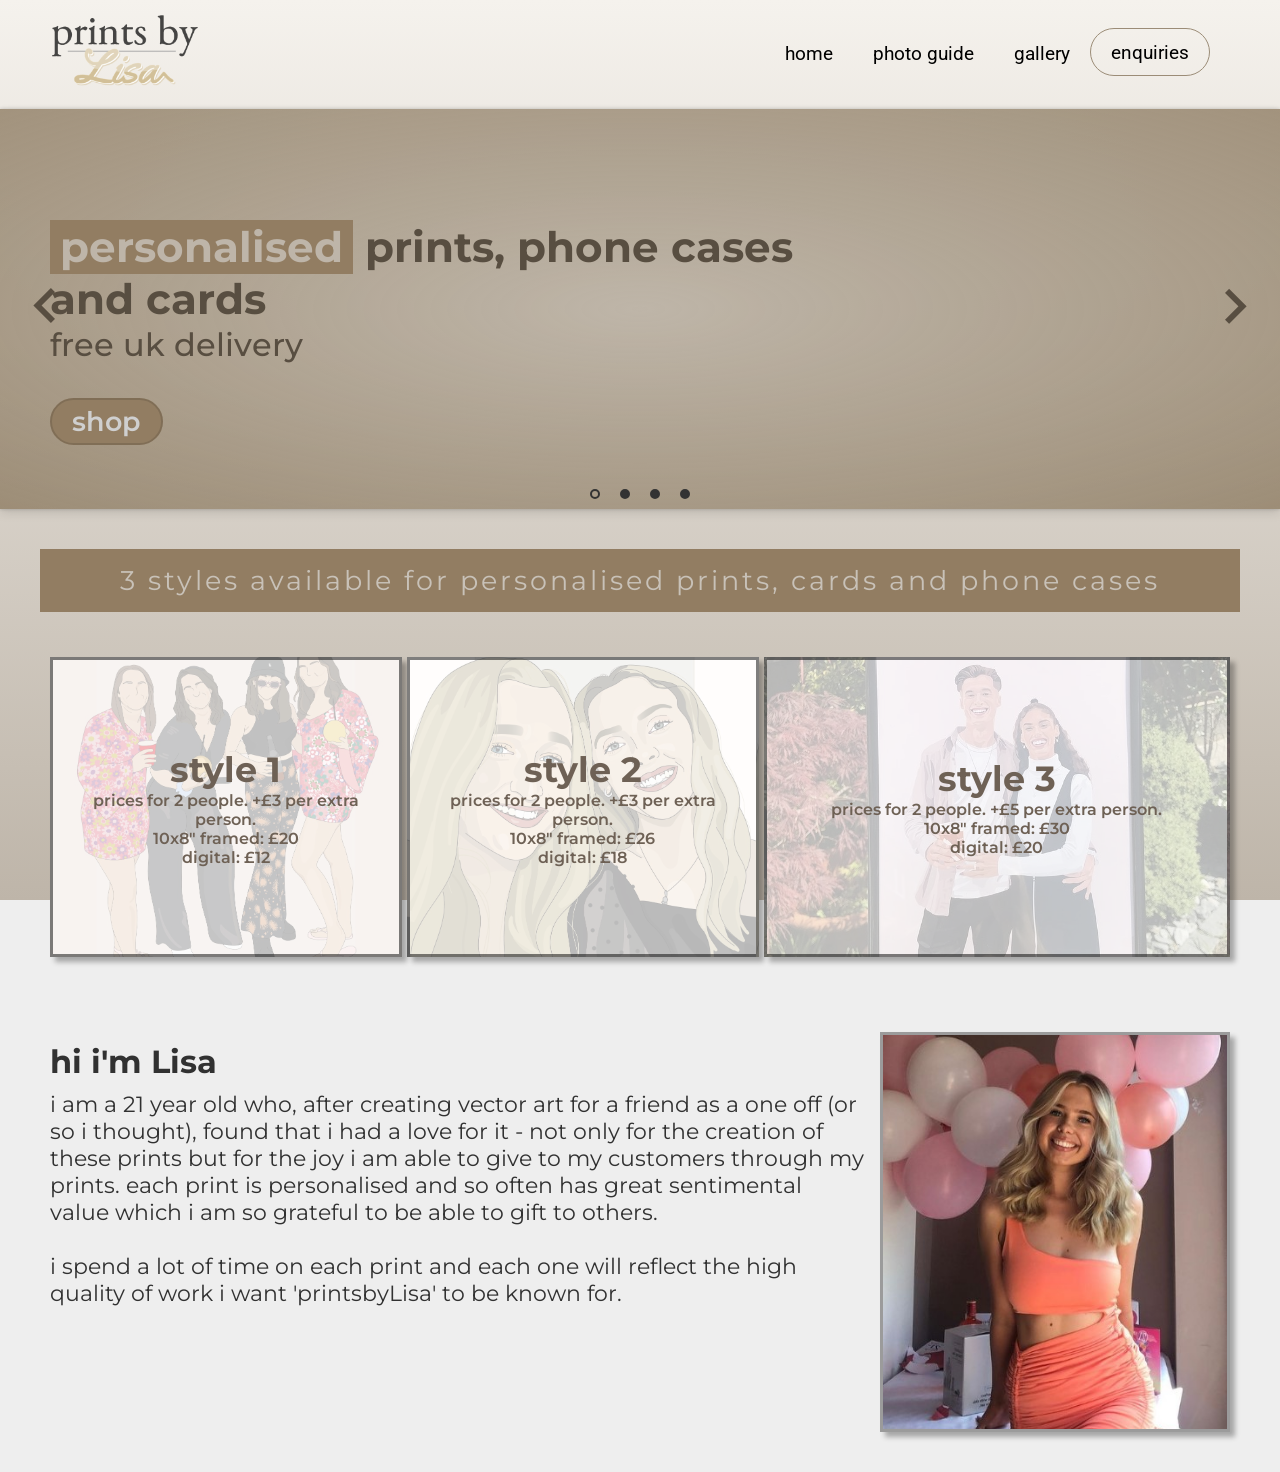
==== commit 34cec7ee: "Add files via upload" ====
--- a/printsbyLisa/index.html
+++ b/printsbyLisa/index.html
@@ -6,7 +6,6 @@
     <link rel="stylesheet" href="style.css">
     <link href="https://fonts.googleapis.com/icon?family=Material+Icons" rel="stylesheet">
     <meta name="viewport" content="width=device-width, initial-scale=1, minimum-scale=1" />
-    <!-- <script src="script.js"></script> -->
     <style>
       @import url('https://fonts.googleapis.com/css2?family=Heebo&display=swap');
       @import url('https://fonts.googleapis.com/css2?family=Open+Sans+Condensed:wght@300&display=swap');
@@ -18,7 +17,7 @@
   <body>
     <nav id="navbar">
       <div class="navbar_container">
-        <a href="#home" id="navbar_logo">
+        <a href="index.html" id="navbar_logo">
           <img id="logo_img" src="printsbyLisa_logo.png" alt="printsbyLisa">
         </a>
         <a class="navbar_toggle" id="hamburger">
@@ -36,9 +35,9 @@
           <li class="navbar_item">
             <a href="gallery.html" class="navbar_links" id="showcase-page">gallery</a>
           </li>
-          <li class="navbar_item">
+          <!-- <li class="navbar_item">
             <a href="shop.html" class="navbar_links" id="shop-page">shop</a>
-          </li>
+          </li> -->
           <li class="navbar_btn navbar_item">
             <a href="enquiries.html" class="button" id="shop">enquiries</a>
             <!-- <a href="contact.html" class="navbar_links" id="contact-page">Contact</a> -->
@@ -47,17 +46,7 @@
       </div>
     </nav>
     <main class="main_container">
-      <!-- <div class="bgColourContainer">
-        <div class="bgColour">
-          <img src="img/bgColour.jpg" alt="background">
-        </div>
-      </div> -->
-      <!-- <div class="bg">
-        <img id="bgimg" src="img/bg.jpg" alt="background">
-      </div> -->
       <div class="bg"></div>
-
-
       <div class="container">
         <div class="carousel">
           <div class="slider">
@@ -72,34 +61,34 @@
             </section>
             <section id="s2">
               <div class="review">
-                <p>“Really good customer service and so talented at what you do. My boyfriend loves it so much.”</p>
-                <h1>Macy Szabo</h1>
+                <p class="reviewText">“Really good customer service and so talented at what you do. My boyfriend loves it so much.”</p>
+                <h1 class="customerName">Macy Szabo</h1>
                 <a href="orders.html" class="buttonShop" id="shop">SHOP</a>
               </div>
             </section>
             <section id="s3">
               <div class="review">
-                <p>“I’ve had 4 different prints from you and they’ve all been perfect😊 thank you!”</p>
-                <h1>Caitlin Leigh</h1>
+                <p class="reviewText">“I’ve had 4 different prints FROM you <span class="capital">lisa</span> and they’ve all been perfect😊 thank you!”</p>
+                <h1 class="customerName">Caitlin Leigh</h1>
                 <a href="orders.html" class="buttonShop" id="shop">SHOP</a>
               </div>
             </section>
             <section id="s4">
               <div class="review">
-                <p>“I was late in getting my order in for Mother’s Day but Lisa made sure it was done and sent in time. Lisa’s service is great with good communication to ensure the picture is perfect. Highly recommend, I have already been in touch to get another picture done!” </p>
-                <h1>Catriona Young</h1>
+                <p class="reviewText">“I was late in getting my order in for Mother’s Day but <span class="capital">lisa</span> made sure it was done and sent in time. <span class="capital">lisa</span>’s service is great with good communication to ensure the picture is perfect. Highly recommend, I have already been in touch to get another picture done!” </p>
+                <h1 class="customerName">Catriona Young</h1>
                 <a href="orders.html" class="buttonShop" id="shop">SHOP</a>
               </div>
             </section>
           </div>
           <div class="control">
             <span class="arrow left">
-              <i class="material-icons">
+              <i class="material-icons arrow">
               keyboard_arrow_left
               </i>
             </span>
             <span class="arrow right">
-              <i class="material-icons">
+              <i class="material-icons arrow">
               keyboard_arrow_right
               </i>
             </span>
@@ -113,47 +102,6 @@
         </div>
       </div>
 
-
-
-
-
-
-
-
-
-      
-      <!-- <div class="slider">
-        <div class="slides">
-          <div class="slide1"> -->
-            <!-- <div class="tagline_con">
-              <div class="tagline"> -->
-                <!-- <h1> <span id="highlight">personalised</span> prints, phone cases and cards</h1>
-                <p>free uk delivery</p>
-                <a href="orders.html" class="buttonShop" id="shop">SHOP</a> -->
-              <!-- </div>
-            </div> -->
-          <!-- </div>
-          <div class="slide2">
-            <p>this was really good thanks</p>
-            <h1>john adams</h1>
-          </div>
-          <div class="slide3">
-            <p>this wasnt really good no thanks</p>
-            <h1>henry adams</h1>
-          </div>
-          <div class="navigation-auto">
-            <div class="auto-btn1"></div>
-            <div class="auto-btn2"></div>
-            <div class="auto-btn3"></div>
-          </div>
-        </div>
-      </div> -->
-      <!-- <div class="orders_background">
-        <div id="orders">
-          <h1>Orders are currently open!</h1>
-          <p>To order your own personalised print press the 'Shop' button at the top of the page</p>
-        </div>
-      </div> -->
       <div class="print_desc">
         <h1 id="h1_desc">3 styles available for personalised prints, cards and phone cases</h1>
       </div>
@@ -189,8 +137,11 @@
         <div class="about_container">
           <div class="writing_block">
             <div class="about_writing">
-              <h1>Hi I'm Lisa..</h1>
-              <p id="para"> Did you know that.. <br> <br> Lorem ipsum dolor sit amet consectetur adipisicing elit. Neque accusamus assumenda quia earum voluptates accusantium harum temporibus, eligendi maiores rerum laudantium et blanditiis libero laborum culpa nulla esse velit suscipit aliquid sit cumque? Provident, accusantium consequatur blanditiis eos quidem ex consequuntur non cumque culpa illo nulla vitae tenetur totam repellendus reprehenderit nostrum quis magnam. Voluptates, dolore labore! Aspernatur neque sapiente rerum modi iste illum quas fugit necessitatibus. Magni ullam eaque repellat eius, nisi dolores. Natus, velit quidem tempora dolore expedita iusto dolorem quis aut aliquid perferendis architecto voluptatum facere dicta repellendus animi! Aliquam minus distinctio ipsam qui minima pariatur dolor.</p>
+              <h1>hi i'm <span class="capital">lisa</span></h1>
+              <p id="para">i am a 21 year old who, after creating vector art for a friend as a one off (or so i thought), found that i had
+              a love for it - not only for the creation of these prints but for the joy i am able to give to my customers through my prints. each print is personalised 
+              and so often has great sentimental value which i am so grateful to be able to gift to others. <br> <br> i spend a lot of time on each print and each one will 
+              reflect the high quality of work i want 'printsby<span class="capital">lisa</span>' to be known for.</p>
             </div>
           </div>
           <div class="about_pic">
@@ -208,128 +159,6 @@
         </div>
       </div>
       </main>
-      
-      <script>
-        let scrollpos = window.scrollY
-        const header = document.querySelector("nav")
-        const header_height = 25
-      
-        const add_class_on_scroll = () => header.classList.add("scrolled")
-        const remove_class_on_scroll = () => header.classList.remove("scrolled")
-      
-        window.addEventListener('scroll', function() { 
-          scrollpos = window.scrollY;
-      
-          if (scrollpos >= header_height) { add_class_on_scroll() }
-          else { remove_class_on_scroll() }
-      
-          console.log(scrollpos)
-        })
-
-        /*carousel*/
-        const left = document.querySelector('.left');
-        const right = document.querySelector('.right');
-
-        // const slider = document.querySelector('.slider');
-
-        // const indicatorParent = document.querySelector('.control ul'); 
-        // const indicators = document.querySelectorAll('.control li');
-        // index = 0;
-
-        // indicators.forEach((indicator, i) => {
-        // indicator.addEventListener('click', () => {
-        //   document.querySelector('.control .selected').classList.remove('selected');
-        //   indicator.classList.add('selected');
-        //   slider.style.transform = 'translateX(' + (i) * -25 + '%)';  
-        //   index = i;
-    
-        //   });
-        // });
-
-        left.addEventListener('click', function() {
-          index--;
-          if(index < 0){
-            index=3
-          }
-          document.querySelector('.control .selected').classList.remove('selected');
-          indicatorParent.children[index].classList.add('selected');
-          slider.style.transform = 'translateX(' + (index) * -25 + '%)';
-        });
-
-        right.addEventListener('click', function() {
-          // index = (index < 4 - 1) ? index+1 : 3;
-          index++;
-          if(index > 3){
-            index=0
-          }
-          document.querySelector('.control .selected').classList.remove('selected');
-          indicatorParent.children[index].classList.add('selected');
-          slider.style.transform = 'translateX(' + (index) * -25 + '%)';
-        });
-        
-          
-
-
-
-        index = 1;
-        const slider = document.querySelector(".slider")
-        const indicatorParent = document.querySelector('.control ul'); 
-        const indicators = document.querySelectorAll('.control li');
-      
-        
-        setInterval(function(){
-          slider.style.transform = 'translateX(' + (index) * -25 + '%)';
-          index++;
-          document.querySelector('.control .selected').classList.remove('selected');
-          indicatorParent.children[index-1].classList.add('selected');
-          if(index > 3){
-            index=0;
-          }
-        }, 10000);
-
-
-        // const slider = document.querySelector('.slider');
-
-        // const indicatorParent = document.querySelector('.control ul'); 
-        // const indicators = document.querySelectorAll('.control li');
-        // index = 0; 
-
-        // var intervalId = window.setInterval(function(){
-        //   indicators.forEach((indicator, i) => {
-        //     i=index+1;
-        //     // if(index > 3){
-        //     // index=0
-        //     // }
-        //     document.querySelector('.control .selected').classList.remove('selected');
-        //     indicator.classList.add('selected');
-        //     slider.style.transform = 'translateX(' + (i) * -25 + '%)';  
-        //     })
-        // }, 5000);
-
-
-        /*autoplay carousel*/
-
-        // var counter = 1;
-        // setInterval(function(){
-        //   document.getElementById("slide" + counter).checked =true;
-        //   counter++;
-        //   if(counter > 3){
-        //     counter=1;
-        //   }
-        // },5000);
-
-        
-        const navUL = document.getElementById('navbar-ul');
-        const hamburger = document.getElementById('hamburger');
-        const logo_img = document.getElementById('logo_img');
-
-        hamburger.onclick = function(){
-          navUL.classList.toggle('show');
-          logo_img.classList.toggle('reposition');
-        }; 
-
-        
-      </script>
-
+      <script src="indexScript.js"></script>
     </body>
   </html>
--- a/printsbyLisa/style.css
+++ b/printsbyLisa/style.css
@@ -1,1961 +1,2068 @@
-*{
-    box-sizing: border-box;
-    margin: 0;
-    padding: 0;
-    font-family: "Montserrat", sans-serif;
-    scroll-behavior: smooth;
-}
-
-
-.bg{
-    width: 100%;
-    height: 100%;
-    background-color: #f5f2ed;
-    background: linear-gradient(#f5f2ed, #beb5a9);
-    position:fixed;
-    top: 0;
-    left:0;
-    z-index: -6;
-}
-
-.active-page{
-    color:#927d62 !important;
-}
-
-/* .bgbox{
-    width: 100%;
-    height: 100vh;
-    background-color: #f5f2ed;
-    background: linear-gradient(#f5f2ed, #beb5a9);
-    position:absolute;
-    top: 0;
-    left:0;
-    z-index: -5;
-} */
-
-/* .bgbox2{
-    width: 100%;
-    height: 100%;
-    background-color: #dacdb8;
-    position:absolute;
-    top: 0;
-    left:0;
-    z-index: -1;
-} */
-
-#bgimg{
-    width: 100%;
-    height: auto;
-    object-fit: cover;
-}
-
-/* Navigation */
-
-#navbar{
-    /* background: #f5f2ed; */
-    height: 89px;
-    display: flex;
-    display: flex;
-    justify-content: center;
-    align-items: center;
-    position: sticky;
-    top:0;
-    z-index: 999;
-    /* box-shadow: #8b827918 10px 10px 10px ; */
-}
-
-nav.scrolled{
-    box-shadow: #8b82796c 0px 10px 10px ;
-    background: #f5f2ed;
-}
-
-
-.navbar_container{
-    display: flex;
-    justify-content: space-between;
-    height: 80px;
-    z-index: 1;
-    width: 100%;
-    max-width: 1300px;
-    margin: 0 auto;
-    padding: 0px 50px;
-}
-
-#navbar_logo{
-    background-color: #a6a28d;
-    background-image: linear-gradient(to top, #9b8c77 0%, #d3c38e 100%);
-    background-size: 100%;
-    -webkit-background-clip: text;
-    -moz-background-clip: text;
-    -webkit-text-fill-color: transparent;
-    -moz-text-fill-color: transparent;
-    display: flex;
-    align-items: center;
-    cursor: pointer;
-    text-decoration: none;
-    font-size: 2.1rem;
-}
-
-#logo_img{
-    width:150px;
-    height:auto;
-    opacity: 80%;
-}
-
-.navbar_menu{
-    display: flex;
-    align-items: center;
-    list-style: none;
-    /* border-bottom: 1px solid #ac9c8d; */
-    height: 60px;
-    margin-top: 10px;
-}
-
-.navbar_item{
-    height: 60px;
-    text-align: center;
-}
-
-.navbar_links{
-    color:black;
-    display: flex;
-    align-items: center;
-    justify-content: center;
-    width: 150px;
-    text-decoration: none;
-    height: 100%;
-    transition: all 0.3s ease;
-    font-size:1.2rem;
-    font-family: 'Roboto';
-    font-weight: 400;
-
-}
-
-.navbar_links1{
-    color:black;
-    display: flex;
-    align-items: center;
-    justify-content: center;
-    width: 100px;
-    margin-left:auto;
-    text-decoration: none;
-    height: 100%;
-    transition: all 0.3s ease;
-    font-size:1.2rem;
-    font-family: 'Roboto';
-    font-weight: 400;
-    
-}
-
-.navbar_btn{
-    display: flex;
-    justify-content: center;
-    align-items: center;
-    padding: 0 0rem;
-    width: 100%;
-    margin-left: 0px;
-}
-
-.button{
-    display: flex;
-    justify-content: center;
-    align-items: center;
-    text-decoration: none;
-    padding: 6px 20px;
-    height: 80%;
-    width: 100%;
-    outline: none;
-    border: #9b8c77 solid 1px;
-    border-radius: 40px;
-    /* background: linear-gradient(rgba(0, 0, 0, 0.2), rgba(255, 255, 255, 0.5), rgba(0, 0, 0, 0.2)); */
-    /* background: -webkit-linear-gradient(to bottom, #a6a28d, #695c4e);
-    background: linear-gradient(to bottom, #a6a28d, #695c4e); */
-    color: black;
-    transition: all 0.3s ease;
-    font-size:1.2rem;
-    font-family: 'Roboto';
-    font-weight: 400;
-    background-color: none;
-}
-
-.button:hover{
-    background-color: #927d62;
-    color:#dbd5cd;
-}
-
-.navbar_links:hover{
-    color:#927d62;
-    transition: all 0.3s ease;
-}
-
-.navbar_links1:hover{
-    color:#927d62;
-    transition: all 0.3s ease;
-}
-
-
-
-/* Main */
-
- .main_container{
-     text-align: center;
-     justify-content: center;
-     height:auto;
-     padding: 0;
-     margin: auto;
-     /* background: #f5f2ed; */
- }
-
-/*carousel*/
-
-    body {
-        background: #eee;
-    }
-    .container {
-        width: 100%;
-        margin:20px 0;
-    }
-    .carousel {
-        height: 400px;
-        width: 100%;
-        overflow: hidden;
-        position: relative;
-        background: radial-gradient(#beb5a8, #8d7b61c9);
-        box-shadow: 0 0 4px rgba(0, 0, 0, 0.2), 0 4px 10px rgba(0, 0, 0, 0.1);
-    }
-    .slider {
-        display: flex;
-        height: 100%;
-        width: 400%;
-        transition: .5s;
-    }
-    .slider section {
-        flex-basis: 100%;
-        justify-content: center;
-        align-items: center;
-        display: flex;
-        font-size: 20px;
-    }
-
-    .review{
-        padding: 0 12vw;
-        width: 70%;
-    }
-
-    .review h1{
-        height: 1vw;
-    }
-  
-    #s2{
-      background-image: url('review1.jpg');
-      background:linear-gradient(rgba(201, 181, 168, 0.8), rgba(201, 181, 168, 0.8)), url("review1.jpg");
-      background-size: cover;
-      background-size: 100%;
-      background-position: 50% 60%;
-      
-    }
-
-    #s3{
-        background-image: url('review2.jpg');
-        background:linear-gradient(rgba(201, 181, 168, 0.8), rgba(201, 181, 168, 0.8)), url("review2.jpg");
-        background-size: cover;
-        background-position: 50% 30%;
-    }
-
-    #s4{
-        background-image: url('review3.jpg');
-        background:linear-gradient(rgba(201, 181, 168, 0.8), rgba(201, 181, 168, 0.8)), url("review3.jpg");
-        background-size: cover;
-        background-position: 50% 20%;
-    }
-
-
-
-  .tagline_container{
-    max-width: 1300px;
-    width: 100%;
-    display: flex;
-    justify-content: left;
-    align-items: center;
-    margin: 0 auto;
-    padding: 50px;
-  }
-
-  .left, .right {
-    position: absolute;
-    top: 50%;
-    transform: translateY(-50%);
-    cursor: pointer;
-  }
-  .arrow i {
-    font-size: 70px;
-    -webkit-user-select: none;
-    color: #416be4;
-  }
-  .left {
-    left: 10px;
-  }
-  .right {
-    right: 10px;
-  }
-  .control ul {
-    list-style: none;
-    display: flex;
-    position: absolute;
-    bottom: 0;
-    left: 50%;
-    margin: 0;
-    padding: 0;
-    transform: translate(-50%);
-  }
-  .control ul li {
-    width: 10px;
-    height: 10px;
-    background: #333;
-    border: 2px solid #333;
-    border-radius: 50px;
-    margin: 10px;
-    cursor: pointer;
-    transition: .5s;
-  }
-  .control ul li.selected {
-    background: transparent;
-  }
-
-  .control i{
-      color: #584e41;
-  }
-
-
-
-
-#p_desc{
-    font-family: 'Roboto', Arial, Helvetica, sans-serif;
-    opacity: 80%;
-    color: white;
-    font-size: 14px;
-    text-align: center;
-    letter-spacing: 3px;
-    text-transform: uppercase;
-    max-width: 1250px;
-    margin: auto;
-    padding: 0;
-    font-weight: 300;
-}
-
-.background{
-    /* background-color: #fdfaf2; */
-    width: auto;
-    height: auto;
-}
-
-.pics_container{
-    /* max-height:335px; */
-    max-width: 1300px;
-    display: flex;
-    justify-content: space-between;
-    margin: 30px auto 0px auto;
-    padding: 15px 50px;
-    z-index: 1;
-}
-
-.pic1{
-    background:linear-gradient(rgba(255, 255, 255, 0.7), rgba(255, 255, 255, 0.7)), url("friends_gallery.jpg");
-    background-size:cover;
-    background-position:center;
-    border: 3px solid rgba(0, 0, 0, 0.5);
-    transition: all 0.3s ease;
-    max-width: 100%;
-    width: auto;
-    height: 300px;
-    max-height:300px;
-    display: flex;
-    align-items: center;
-    justify-content: center;
-    transition: all 0.3s ease;
-    box-shadow: 5px 5px 5px rgb(0 0 0 / 0.3);
-    
-}
-
-.pic2{
-    background:linear-gradient(rgba(255, 255, 255, 0.7), rgba(255, 255, 255, 0.7)), url("style2_example.jpg");
-    background-size:cover;
-    background-position:center;
-    border: 3px solid rgba(0, 0, 0, 0.5);
-    transition: all 0.3s ease;
-    max-width: 100%;
-    width: auto;
-    height: 300px;
-    max-height:300px;
-    display: flex;
-    align-items: center;
-    justify-content: center;
-    margin: 0px 5px;
-    box-shadow: 5px 5px 5px rgb(0 0 0 / 0.3);
-}
-
-.pic3{
-    background:linear-gradient(rgba(255, 255, 255, 0.7), rgba(255, 255, 255, 0.7)), url("couple_gallery.jpg");
-    background-size:cover;
-    background-position:center;
-    border: 3px solid rgba(0, 0, 0, 0.5);
-    transition: all 0.3s ease;
-    max-width: 600px;
-    width: 500px;
-    height: auto;
-    max-height:300px;
-    display: flex;
-    align-items: center;
-    justify-content: center;
-    box-shadow: 5px 5px 5px rgb(0 0 0 / 0.3);
-}
-
-.picText{
-    opacity: 100%;
-    transition: all 0.3s ease;
-    align-items: center;
-    justify-content: center;
-    text-align: center;
-    font-size:1.1rem;
-    cursor: default;
-}
-
-.print_details{
-    font-size: 1rem;
-    margin: 0 20px;
-}
-
-.print{
-    border: 3px solid black;
-    opacity: 40%;
-    transition: all 0.3s ease;
-    max-width: 100%;
-    height: auto;
-    max-height:300px;
-}
-
-.tagline_con{
-    height: 130px;
-    max-width: 1300px;
-    margin: auto;
-    display: flex;
-    justify-content: left;
-    align-items: center;
-    position: absolute;
-    top: 210px;
-    left: 0;
-    right: 0;
-    padding: 0 50px;
-}
-
-.tagline{
-    font-weight: 300;
-    text-align: left;
-    font-size: 28px;
-    width: 800px;
-    color: #584e41;
-    margin: 0;
-}
-
-.tagline p{
-    font-weight: 500;
-    font-size: 32px;
-}
-
-#highlight{
-    background: #927d62;
-    color:#beb5a9;
-    padding: 1px 10px 1px 10px;
-}
-
-.bgColourContainer{
-    width: 100%;
-    height:auto;
-    margin-top: 15px;
-    z-index: -5;
-}
-
-.bgColour img{
-    width: 100%;
-    height: 400px;
-    box-shadow: rgba(14, 14, 14, 0.562) 0px 0px 10px;
-    opacity: 50%;
-    /* border-top: #5c4d3d83 solid 10px;
-    border-bottom: #5c4d3d88 solid 10px; */
-}
-
-.buttonShop{
-    width: auto;
-    height: auto;
-    /* background: linear-gradient(#ccbea6, #b39f85); */
-    background-color: #927d62;
-    text-decoration: none;
-    color: #beb5a9;
-    border: 2px solid #0000001f;
-    border-radius: 50px;
-    margin: auto;
-    padding: 5px 20px;
-    position: relative;
-    top: 40px;
-    font-size: 27px;
-    font-weight: 600;
-    transition: .2s;
-}
-
-.buttonShop:hover{
-    background-color: #dfd4c2;
-    box-shadow: 0px 0px 8px rgba(0, 0, 0, 0.527);
-    color:black;
-    transition: .2s;
-}
-
-.orders_background{
-    width: auto;
-    height: auto;
-    background: white;
-}
-
-#orders h1{
-    text-align: center;
-    font: 1.6rem  'Roboto', Arial, Helvetica, sans-serif;
-    padding:0;
-    margin:0;
-}
-
-#orders p{
-    text-align: center;
-    font: 1.2rem  'Roboto', Arial, Helvetica, sans-serif;
-    padding:0;
-    margin:0;
-}
-
-.print_desc{
-    background-color: #927d62;
-    font-family: 'Montserrat';
-    font-size: 30px;
-    height: auto;
-    max-width: 1200px;
-    padding: 0px 15px;
-    margin: 40px auto 0 auto;
-    display: flex;
-    align-items: center;
-    /* filter: drop-shadow(0px 0px 4px rgba(0,0,0,1)); */
-}
-
-#h1_desc{
-    font-family: 'Montserrat', Arial, Helvetica, sans-serif;
-    opacity: 80%;
-    color: #d6d3ce;
-    font-size:27px;
-    text-align: center;
-    letter-spacing: 3px;
-    text-transform: lowercase;
-    max-width: 1300px;
-    margin: auto;
-    padding: 15px 50px;
-    font-weight: 400;
-}
-
-.pic1:hover>.picText{
-    opacity: 0%;
-    transition: all 0.3s ease;
-}
-
-.pic2:hover>.picText{
-    opacity: 0%;
-    transition: all 0.3s ease;
-}
-
-.pic3:hover>.picText{
-    opacity: 0%;
-    transition: all 0.3s ease;
-}
-
-.pic1:hover{
-    background: linear-gradient(rgba(255, 255, 255, 0), rgba(255, 255, 255, 0)), url("friends_gallery.jpg");
-    background-size:cover;
-    background-position:center;
-    border: 3px solid black;
-    transition: all 0.3s ease;
-    max-width: 100%;
-    width: auto;
-    height: 300px;
-    max-height:300px;
-    display: flex;
-    align-items: center;
-    justify-content: center;
-    transition: all 0.3s ease;
-}
-
-.pic2:hover{
-    background: linear-gradient(rgba(255, 255, 255, 0), rgba(255, 255, 255, 0)), url("style2_example.jpg");
-    background-size:cover;
-    background-position:center;
-    border: 3px solid black;
-    transition: all 0.3s ease;
-    max-width: 100%;
-    width: auto;
-    height: 300px;
-    max-height:300px;
-    display: flex;
-    align-items: center;
-    justify-content: center;
-    transition: all 0.3s ease;
-}
-
-.pic3:hover{
-    background:linear-gradient(rgba(255, 255, 255, 0), rgba(255, 255, 255, 0)), url("couple_gallery.jpg");
-    background-size:cover;
-    background-position:center;
-    border: 3px solid black;
-    transition: all 0.3s ease;
-    max-width: 600px;
-    width: 500px;
-    height: auto;
-    max-height:300px;
-    display: flex;
-    align-items: center;
-    justify-content: center;
-}
-
-
-.about_container{
-    height: auto;
-    z-index: 1;
-    width: 100%;
-    max-width: 1300px;
-    margin: 20px auto;
-    padding: 0px 50px;
-    /* position: relative; */
-    z-index: 0;
-    display: flex;
-    justify-content:space-between;
-    
-}
-
-.writing_block{
-    max-width: 1300px;
-    height: 300px;
-    width: 80%;
-    /* background-color: rgba(0, 0, 0, 0.05); */
-    margin-top:40px;
-    /* position: absolute; */
-    left: 190px;
-    z-index: 1;
-}
-
-
-.about_background{
-    width: auto;
-    height: 480px;
-    /* background-color: white; */
-    /* background: #f5f2ed; */
-    
-}
-
-.about_writing{
-    color:#313131;
-    text-align: left;
-    margin: 10px 15px 15px 0px;
-}
-
-.about_writing h1{
-    margin: 0 0 10px 0;
-}
-
-#picofLisa{
-    border: #00000059 3px solid;
-    height: 400px;
-    width: 350px;
-    object-fit:cover;
-    z-index: 2;
-    /* position: relative;
-    left: 180px; */
-    margin-top: 40px;
-    /* margin-right: 20px; */
-    box-shadow: 5px 5px 5px rgb(0 0 0 / 0.3);
-}
-
-.socials_logo{
-    margin-top: 40px;
-    height: auto;
-    width:80px;
-    border: solid black 2px;
-    border-radius: 19px;
-}
-
-.reviews_container{
-    height:auto;	
-    position: relative;
-    margin: 0 auto;
-    padding: 15px 50px;
-    z-index: 1;
-    height: auto;
-    max-width: 1300px;
-}
-
-
-.reviews_bg{
-    display: flex;
-    justify-content: space-between;
-    background: white;
-    margin: auto;
-}
-
-.review2{
-    
-}
-
-
-/* #picofLisa{
-    border: #c2b5a3 6px solid;
-    height: 300px;
-    width: 300px;
-    object-fit:cover;
-    z-index: 2;
-    float: right;
-    margin: 90px 350px 60px 20px;
-    transition: .2s;
-} */
-
-/* #picofLisa:hover{
-    border: #c2b5a3 6px solid;
-    height: 320px;
-    width: 320px;
-    object-fit:cover;
-    z-index: 2;
-    float: right;
-    margin: 80px 320px 0px 20px;
-    position: relative;
-    transition: .2s;
-} */
-
-#para{
-    
-}
-
-/*-------PHOTO GUIDE-------*/
-
-.pguideContainer{
-}
-
-.pguideContainer h1{
-    text-align: center;
-}
-
-.guide_content{
-    display: flex;
-    justify-content: space-between;
-    padding: 20px;
-}
-
-.guide_content ul{
-    padding: 0 20px;
-    list-style: none;
-}
-
-/* Order page*/
-
-.order_container{
-    /* padding: 30px; */
-    max-width: auto;
-    margin: 40px 0 0 0;
-    text-align: center;
-    padding: 0;
-    /* background-color: #eae7dc; */
-    height: 1000px;
-}
-
-.order_background{
-    /* background-color: #eae7dc; */
-    height: 100%;
-}
-
-#order_title{
-    margin: 5px;
-}
-
-#order_title h1{
-    font-size: 60px;
-    margin-bottom: 5px;
-}
-
-#order_title p{
-    margin: 0 0 10px 0;
-    font-size: 22px;
-}
-
-
-.forms{
-    margin: 5px 0px;
-}
-
-input{
-    padding:0px 10px;
-    border-radius: 7px;
-    border: #a6a28d solid 2px;
-}
-
-input:placeholder-shown{
-    padding: 0px 10px;
-}
-
-input:focus{
-    outline: none;
-    filter:drop-shadow(0px 2px 3px rgba(0,0,0,.3));
-}
-
-textarea{
-    padding:5px 10px;
-    border-radius: 7px;
-    border: #a6a28d solid 2px;
-}
-
-textarea:placeholder-shown{
-    padding: 5px 10px;
-}
-
-
-
-#name{
-    width: 700px;
-    height: 50px;
-    margin: 5px 0px;
-    font-size: 16px;
-}
-
-#email{
-    width: 700px;
-    height: 50px;
-    margin: 5px 0px;
-    font-size: 16px;
-}
-
-#message{
-    width: 700px;
-    height: 190px;
-    margin: 5px 0px;
-    font-size: 16px;
-}
-
-#button{
-    width: 70px;
-    height: 30px;
-    margin-top: 10px;
-    border-radius: 4px;
-    border: rgba(138, 128, 118, 0.9) solid 2px;
-    transition: ease-out 0.3s;
-    background: #eae7dc;
-    box-shadow: inset 0 0 0 0 #eae7dc;
-    color:black;
-    cursor:pointer;
-}
-
-#button:hover{
-    box-shadow: inset 70px 0 0 0 #a59183;
-    color:white;
-}
-
-
-#myfile{
-    width: 300px;
-    position: relative;
-    padding: 3px 5px 3px 5px;
-    border: rgba(0, 0, 0, 0.288) 1px solid;
-
-}
-
-.order_description{
-    font-size: 22px;
-    /* background-color: #47423c;
-    width: 520px;
-    padding:15px 10px;
-    margin: auto;
-    color: #a79d91;
-    margin-top: 20px; */
-}
-
-/* #orderDesc1{
-    background-color: #47423c;
-    width: 920px;
-    padding:10px;
-    margin: auto;
-} */
-
-.order_description ul{
-    width: 400px;
-    list-style-type: none;
-    font-weight: 500;
-}
-
-#bold{
-    font-weight: 700;
-    font-size: 24px;
-    margin-bottom: 5px;
-}
-
-#examples_listOrder{
-    text-align: center;
-    font-size: 20px;
-    width: auto;
-}
-
-.forms label{
-    font-size: 20px;
-}
-
-#printsBelow{
-    background-color: #47423c;
-    width: autopx;
-    padding:15px 0px;
-    color: #a79d91;
-    margin-top: 20px;
-    position: absolute;
-    top: 780px;
-    left: 0;
-    right: 0;
-    margin-left: auto;
-    margin-right: auto;
-    text-align: center;
-    font-size: 22px;
-    font-weight: 600;
-}
-
-.background2{
-    /* background-color: #fdfaf2; */
-    width: auto;
-    height: auto;
-    position: absolute;
-    top: 820px;
-    left: 0;
-    right: 0;
-    margin-left: auto;
-    margin-right: auto;
-    padding-bottom: 30px;
-}
-
-
-/* Enquiries page*/
-
-.contact_container{
-    padding: 0;
-    height: 100%;
-    height: auto;
-    z-index: 1;
-    width: 60%;
-    max-width: 1300px;
-}
-
-.contact_background{
-    /* background-color: #eae7dc; */
-    height: 200px;
-    display: flex;
-    height: auto;
-    z-index: 1;
-    width: 100%;
-    max-width: 1300px;
-    margin: 80px auto 0 auto;
-    padding: 0px 50px;
-}
-
-#contact_title{
-    margin: 5px;
-}
-
-#contact_title h1{
-    font-size: 50px;
-    /* font-family: 'Roboto';
-    font-weight: 700; */
-}
-
-#contact_title p{
-    margin: 10px 0 10px 0;
-    padding: 0;
-    font-size:22px
-}
-
-
-.forms{
-    margin: 5px 0px;
-}
-
-input{
-    padding:0px 10px;
-    border-radius: 0px;
-    border: #a6a28d solid 2px;
-}
-
-input:placeholder-shown{
-    padding: 0px 10px;
-}
-
-input:focus{
-    outline: none;
-    filter:drop-shadow(0px 2px 3px rgba(0,0,0,.3));
-}
-
-textarea{
-    padding:5px 10px;
-    border-radius: 0px;
-    border: #a6a28d solid 2px;
-}
-
-textarea:placeholder-shown{
-    padding: 5px 10px;
-}
-
-textarea:focus{
-    outline:none;
-    filter:drop-shadow(0px 2px 3px rgba(0,0,0,.3));
-}
-
-
-.formBox{
-    width: 700px;
-    height: 50px;
-    margin: 5px 0px;
-    font-size:20px;
-}
-
-#button{
-    width: auto;
-    height: auto;
-    padding: 5px 10px;
-    margin-top: 10px;
-    border-radius: 0px;
-    border: rgba(138, 128, 118, 0.9) solid 2px;
-    transition: ease-out 0.3s;
-    background: #eae7dc;
-    box-shadow: inset 0 0 0 0 #eae7dc;
-    color:black;
-    cursor:pointer;
-    font-size: 22px;
-}
-
-#button:hover{
-    box-shadow: inset 120px 0 0 0 #a59183;
-    color:#e7e1db;
-}
-
-
-#myfile{
-    width: 300px;
-    position: relative;
-    padding: 3px 5px 3px 5px;
-    border: rgba(0, 0, 0, 0.288) 1px solid;
-    font-size: 16px;
-}
-
-.contact_form label{
-    font-size: 20px;
-}
-
-.contact_description{
-    margin-top: 70px;
-    width: 60%;
-    display: flex;
-}
-
-.contact_description h1{
-    font-size: 40px;
-    padding-right: 10px;
-}
-
-
-
-#examples_list{
-    position: absolute;
-    top:430px;
-    background: #927d62;
-    width: 370px;
-    padding: 20px;
-}
-
-#examples_list p{
-    font-size: 30px;
-    font-weight: 600;
-    color: #beb5a9;
-}
-
-#examples_list ul{
-    width: 400px;
-    list-style-type: none;
-    font-size: 20px;
-    color:#beb5a9;
-    font-weight: 500;
-}
-
-#examples_list li{
-    margin-top: 5px;
-    font-style: italic;
-}
-
-#bold{
-    font-weight: 600;
-}
-
-#examples_list{
-    text-align: left;
-}
-
-/*shop*/
-.shop_container{
-    max-width: 120rem;
-    width: 100%;
-    margin: auto;
-    text-align: center;
-    padding: 0 1.5rem;
-    /* background-color: #eae7dc; */
-    /* height: 100vh;
-    display: flex; */
-}
-
-.showcase_banner{
-    /* background: #dbd1c4;
-    border-bottom: #ada195 5px solid; */
-    text-align: center;
-    margin: 20px 0;
-}
-
-.shop_banner h1{
-    padding-top: 5px;
-}
-
-.shop_banner p{
-   padding:0px 0px 8px 0px;
-   font-size: 18px;
-}
-
-.shop_desc{
-    text-align: center;
-}
-
-#insta_container{
-    margin: auto;
-    max-width: 1300px;
-    width: auto;
-    padding-top: 5px;
-}
-
-#pixlee_container{
-    margin: 0px 40px 0px 40px;
-}
-
-.gallery__img {
-    max-width: 100%;
-    height: auto;
-    object-fit: cover;
-}
-
-.gallery {
-    max-width: 1500px;
-    margin: 0px auto 40px auto;
-    display: grid;
-    grid-template-columns: 1fr 1fr 1fr;
-    grid-template-rows: 250px 150px;
-    grid-gap: 1.5rem; 
-    grid-template-areas: 
-    "img-1 img-2 img-3 "
-    "img-1 img-2 img-3 "
-    ;
-  }
-
-.gallery h1{
-    font-size: 20px;
-    margin:4px;
-}
-
-.gallery a{
-    width: 100%;
-    background-position: center;
-    background-repeat: no-repeat;
-    background-size: cover;
-    position: relative;
-    display: flex;
-    align-items: center;
-    justify-content: center;
-    /* border: solid rgb(163, 148, 128) 4px;
-    border-radius: 5px; */
-    overflow: hidden;
-    border-radius: 2px;
-    
-  }
-
-.gallery_pic_desc{
-    background: #fdfdfd56;
-    width: 100%;
-    position: absolute;
-    bottom: 0;
-    height: 77px;
-    text-decoration: none;
-    color:black;
-    /* border-top: solid rgba(0, 0, 0, 0.527) 5px; */
-    transform: translate(0px, 45px);
-    transition: .5s;
-}
-
-.gallery a::before{
-      content: '';
-      position: absolute;
-      width: 100%;
-      height: 100%;
-      top: 0;
-      left: 0;
-      background-color: rgba(0, 0, 0, 0.8);
-      opacity: 0;
-      transition: opacity .5s;
-      
-  }
-
-.gallery a:hover,
-.gallery a:hover::before{
-      opacity: 1;
-  }
-
-.gallery a:hover .gallery_pic_desc{
-    transform: translate(0px, 0px);
-    height: auto;
-    transition: .5s;
-    background:white;
-}
-
-.img-1{
-      grid-area: img-1;
-      /* min-height: 51.5rem; */
-      background-image: url("2girls_gallery_print.jpg");
-  }
-
-.img-2{
-    grid-area: img-2;
-    background-image: url("phonecaseCatty_cropped.jpg");
-}
-
-.img-3{
-    grid-area: img-3;
-    background-image: url("example3.jpg");
-}
-
-.img-4{
-    grid-area: img-4;
-    background-image: url("example2.jpg");
-}
-
-.img-5{
-    grid-area: img-5;
-    background-image: url("example1.jpg");
-}
-
-.img-6{
-    grid-area: img-6;
-    /* min-height: 51.5rem; */
-    background-image: url("example2.jpg");
-}
-
-.img-7{
-    grid-area: img-7;
-    background-image: url("example1.jpg");
-}
-
-.img-8{
-    grid-area: img-8;
-    background-image: url("example3.jpg");
-}
-
-.picture{
-    width:100px;
-    height: auto;
-    margin: 4px;
-}
-  
-.picture--1 {
-    grid-column-start: 1;
-    grid-column-end: 3;
-    grid-row-start: 1;
-    grid-row-end: 3;
-}
-
-.picture--2 {
-    grid-column-start: 3;
-    grid-column-end: 5;
-    grid-row-start: 1;
-    grid-row-end: 3;
-}
-
-.shopPics_container{
-    width: 1200px;
-    height: auto;
-    margin: auto;
-}
-
-
-/*gallery*/
-.gallery2 {
-    max-width: 1500px;
-    margin: 0px auto 40px auto;
-    display: grid;
-    grid-template-columns: 1fr 1fr 1fr 1fr;
-    grid-template-rows: 300px 300px 300px;
-    grid-gap: 1.5rem; 
-    grid-template-areas: 
-    "img-1 img-2 img-3 img-3"
-    "img-1 img-4 img-5 img-6"
-    "img-7 img-7 img-8 img-6"
-    ;
-  }
-
-  .gallery2 a{
-    width: 100%;
-    background-position: center;
-    background-repeat: no-repeat;
-    background-size: cover;
-    position: relative;
-    display: flex;
-    align-items: center;
-    justify-content: center;
-    /* border: solid rgb(163, 148, 128) 4px;
-    border-radius: 5px; */
-    overflow: hidden;
-    box-shadow: #8b82796c 10px 10px 10px ;
-    /* border:3px #47423c1c solid; */
-    border-radius: 2px;
-  }
-
-  .gallery2 a::before{
-    content: '';
-    position: absolute;
-    width: 100%;
-    height: 100%;
-    top: 0;
-    left: 0;
-    background-color: rgba(0, 0, 0, 0.8);
-    opacity: 0;
-    transition: opacity .5s;
-}
-
-  .img-1_2{
-    grid-area: img-1;
-    background-image: url("2girls_gallery_print.jpg");
-}
-.img-2_2{
-    grid-area: img-2;
-    background-image: url("woman with baby2_gallery.jpg");
-}
-.img-3_2{
-    grid-area: img-3;
-    background-image: url("friends_river_gallery.jpg");
-}
-.img-4_2{
-    grid-area: img-4;
-    background-image: url("indie.jpg");
-}
-.img-5_2{
-    grid-area: img-5;
-    background-image: url("couple2_gallery.jpeg");
-}
-.img-6_2{
-    grid-area: img-6;
-    background-image: url("couple3_gallery.jpeg");
-}
-.img-7_2{
-    grid-area: img-7;
-    background-image: url("2people and dog_gallery.jpg");
-}
-.img-8_2{
-    grid-area: img-8;
-    background-image: url("family_gallery.jpg");
-}
-
-/*----------------------ALL MEDIA QUERIES BELOW----------------------*/
-
-@media screen and (max-width:990px){
-
-    /*------NAVBAR------*/
-
-    .navbar_container{
-        display: flex;
-        justify-content: space-between;
-        height: 80px;
-        z-index:1;
-        width: 100%;
-        max-width: 1300px;
-        padding: 0;
-    }
-
-    .navbar_menu{
-        display: grid;
-        grid-template-columns: auto;
-        margin:0;
-        width: 100%;
-        position: absolute;
-        top:-1000px;
-        opacity: 1;
-        transition: all 0.5 ease;
-        z-index: -1;
-        background: #131313;
-    }
-
-    .navbar_menu.active{
-        background: #131313;
-        top: 100%;
-        opacity:1;
-        transition: all 0.5 ease;
-        z-index: 99;
-        height: 60vh;
-        font-size: 1.6rem;
-    }
-
-    #navbar_logo{
-        padding-left: 6vw;
-    }
-
-    .navbar_toggle .bar{
-        width: 25px;
-        height: 3px;
-        margin: 5px auto;
-        transition: all 0.3s ease;
-        background: #a6a28d;
-    }
-
-    .navbar_toggle{
-        margin-top:30px;
-        margin-right: 6vw;
-    }
-
-    .navbar_item{
-        margin: auto;
-        min-height: 20%;
-    }
-
-    .active-page{
-        color:white !important;
-        background-color: #0505051c;
-        width: 100%;
-        height:100%;
-        box-shadow: -1px 2px 5px rgba(5, 5, 5, 0.253)
-    }
-
-    .active-page a{
-        color:white !important;
-    }
-
-    .navbar_btn{
-        /* padding-bottom: 2rem; */
-    }
-
-    .button{
-        display: flex;
-        justify-content: center;
-        align-items: center;
-        width: 80%;
-        height: 100%;
-        margin: 20px;
-        color: #313131;
-        font-size: 4vw;
-        font-weight: 300;
-        border-radius: 20%;
-        border: none;
-    }
-
-    .navbar_menu.show{
-        display: flex;
-        flex-direction: column;
-        border:none;
-        background: #927d62;
-        width: 40%;
-        height: 100vh;
-        margin: auto;
-        position: fixed;
-        top: 0;
-        left: 0;
-        filter: drop-shadow(rgba(0, 0, 0, 0.658) 10px 0px 10px);
-    }
-
-    .navbar_toggle .bar{
-        display: block;
-        cursor: pointer;
-    }
-
-    .navbar_links1 , .navbar_links{
-        color: #313131;
-        font-size: 4vw;
-        font-weight: 300;
-        transition: .2s;
-        width: 100%;
-    }
-
-    .navbar_links:hover{
-        color:#ebebeb;
-        transition: .2s;
-    }
-
-    #logo_img{
-        width: 30vw;
-        max-width: 150px;
-    }
-
-    .reposition{
-        position: absolute;
-        left: 43%;
-        right: 0;
-    }
-
-    
-
-    /*-------CAROUSEL-------*/
-
-    .container {
-        width: 100%;
-        margin: 1vw 0;
-        height: auto;
-      }
-      .carousel {
-        height: auto;
-        width: 100%;
-        overflow: hidden;
-        position: relative;
-        background: radial-gradient(#beb5a8, #8d7b61c9);
-        box-shadow: 0 0 4px rgba(0, 0, 0, 0.2), 0 4px 10px rgba(0, 0, 0, 0.1);
-      }
-      .slider {
-        display: flex;
-        height: 100%;
-        width: 400%;
-        transition: .5s;
-        
-      }
-      .slider section {
-        flex-basis: 100vw;
-        justify-content: center;
-        align-items: center;
-        display: flex;
-        font-size: 3vw;
-        height: auto;
-      }
-
-      .review{
-          padding: 0 12vw;
-          font-size: 2.5vw;
-          width: 100%;
-      }
-
-      .review h1{
-          height: 1vw;
-          font-size: 3vw;
-          margin: auto;
-      }
-
-      .tagline_container{
-          height: 50vw;
-          width: 100vw;
-          padding: 15vw;
-      }
-
-      .tagline{
-          height: auto;
-      }
-
-      .tagline h1, .tagline p{
-          font-size: 5vw;
-      }
-
-      .tagline a{
-        position: unset
-    }
-
-      .control ul li{
-        width: 2vw;
-        height: 2vw;
-      }
-
-
-      .buttonShop{
-        width: auto;
-        height: auto;
-        /* background: linear-gradient(#ccbea6, #b39f85); */
-        background-color: #927d62;
-        text-decoration: none;
-        color: #beb5a9;
-        border: 3px solid #b1aca283;
-        border-radius: 50px;
-        margin: auto;
-        padding: .5vw 2vw;
-        position: relative;
-        top: 5vw;
-        font-size: 3vw;
-        font-weight: 600;
-        transition: .2s;
-      }
-
-      .arrow i {
-        font-size: 10vw;
-    }
-
-    /*-------HOME-------*/
-
-    .print_desc{
-        margin-top: 1vw;
-    }
-
-    #h1_desc{
-        font-size: 3.5vw;
-        padding: 1.5vw;
-    }
-
-    .pics_container{
-        display: grid;
-        grid-template-columns: repeat(2, 1fr);
-        gap: 10px;
-        grid-auto-rows: minmax(40vw, auto); 
-        /* max-height:130vw; */
-        height: auto;
-        max-width: 1300px;
-        width: 100%;
-        margin: 1vw auto 0px auto;
-        padding: 1vw 3vw;
-        z-index: 1;
-    }
-
-    .picText{
-        opacity: 100%;
-        transition: all 0.3s ease;
-        align-items: center;
-        justify-content: center;
-        text-align: center;
-        font-size:4vw;
-        cursor: default;
-        margin: auto;
-    }
-
-    .picText h1{
-        margin: 1vw;
-    }
-    
-    .print_details{
-        font-size: 3vw;
-        margin: 0 20px;
-    }
-
-    .pic1, .pic2, .pic3{
-        max-width: 1300px;
-        width: 100%;
-        max-height: none;
-        height: 100%;
-        margin: 0;
-    }
-
-    .pic1{
-        grid-column: 1;
-        grid-row: 1;
-    }
-
-    .pic3{
-        grid-column: 1/3;
-    }
-
-    .pic3:hover{
-        background:linear-gradient(rgba(255, 255, 255, 0), rgba(255, 255, 255, 0)), url("example3.jpg");
-        background-size:cover;
-        background-position:center;
-        border: 3px solid black;
-        transition: all 0.3s ease;
-        max-width: 1300px;
-        width: 100%;
-        /* height: 100vw; */
-        margin: 0;
-        display: flex;
-        align-items: center;
-        justify-content: center;
-    }
-
-    .about_container{
-        width: 100%;
-        padding: 1vw 3vw;
-        display: flex;
-        flex-direction: column;
-    }
-
-    .about_pic{
-        width: auto;
-        height: auto;
-    }
-
-    .writing_block{
-        width: 100%;
-        height: auto;
-    }
-
-    #picofLisa{
-        width: 100%;
-        height: 60vw;
-        margin-top: 0;
-        object-position:top;
-    }
-
-    .about_background{
-        height: auto;
-    }    
-
-    .about_container{
-        margin-top: 1vw;
-    }
-
-    .writing_block{
-        margin-top: 0;
-    }
-
-    .about_writing h1{
-        font-size: 10vw;
-        text-align: center;
-    }
-
-    #para{
-        font-size: 4vw;
-    }
-
-
-    /*-------CONTACT--------*/
-
-    .contact_container{
-        position: absolute;
-        top:350px;
-        padding: 0;
-        height: auto;
-        z-index: 1;
-        width: 10%;
-        margin-left: auto;
-        margin-right: auto;
-        left: 0;
-        right: 0;
-    }
-    
-    #contact_title{
-        margin: 5px;
-        text-align: center;
-    }
-    
-    #contact_title h1{
-        font-size: 40px;
-    }
-    
-    #contact_title p, h1{
-        margin: 10px 0 10px 0;
-        padding: 0;
-    }
-    
-    
-    .forms{
-        margin: 5px 0px;
-    }
-    
-    input{
-        padding:0px 10px;
-        border-radius: 0px;
-        border: #a6a28d solid 2px;
-    }
-    
-    input:placeholder-shown{
-        padding: 0px 10px;
-    }
-    
-    input:focus{
-        outline: none;
-        filter:drop-shadow(0px 2px 3px rgba(0,0,0,.3));
-    }
-    
-    textarea{
-        padding:5px 10px;
-        border-radius: 0px;
-        border: #a6a28d solid 2px;
-    }
-    
-    textarea:placeholder-shown{
-        padding: 5px 10px;
-    }
-    
-    textarea:focus{
-        outline:none;
-        filter:drop-shadow(0px 2px 3px rgba(0,0,0,.3));
-    }
-    
-    .formBox{
-        width: 500px;
-        height: 40px;
-        margin: 5px 0px;
-    }
-    
-    #button{
-        width: 70px;
-        height: 30px;
-        margin-top: 10px;
-        border-radius: 0px;
-        border: rgba(138, 128, 118, 0.9) solid 2px;
-        transition: ease-out 0.3s;
-        background: #eae7dc;
-        box-shadow: inset 0 0 0 0 #eae7dc;
-        color:black;
-        cursor:pointer;
-    }
-    
-    #button:hover{
-        box-shadow: inset 70px 0 0 0 #a59183;
-        color:white;
-    }
-    
-    
-    #myfile{
-        width: 300px;
-        position: relative;
-        padding: 3px 5px 3px 5px;
-        border: rgba(0, 0, 0, 0.288) 1px solid;
-    
-    }
-    
-    .contact_description{
-        position: absolute;
-        top:40px;
-        margin-left: auto;
-        margin-right: auto;
-        left: 0;
-        right: 0;
-    }
-    
-    .contact_description h1{
-        font-size: 26px;
-        text-align: center;
-    }
-    
-    .contact_description p{
-        font-size: 24px;
-        text-align: center;
-    }
-    
-    .contact_description ul{
-        margin: 0;
-        width: 400px;
-        list-style-type: none;
-    }
-    
-    .contact_description li{
-        margin-top: 5px;
-        font-style: italic;
-        text-align: center;
-    }
-    
-    #bold{
-        font-weight: 400;
-    }
-    
-    #examples_list{
-        text-align: center;
-        margin: auto;
-        width: 90%;
-    }
-
-    .contact_form{
-        margin: 0 auto 0 auto;
-        width: 500px;
-    }
-
-    /*ENQUIRIES*/
-    
-    
-  
-
-
-
-    /*-------GALLERY-------*/
-
-    .shop_container{
-        padding: 0 2vw;
-    }
-
-    .showcase_banner h1{
-        padding-top: 0;
-        margin: auto;
-        font-size: 8vw;
-    }
-
-    .showcase_banner p{
-        font-size: 5vw;
-    }
-
-    .gallery2 {
-        max-width: 1500px;
-        margin: 0px auto 40px auto;
-        display: grid;
-        grid-template-columns: 1fr 1fr;
-        grid-template-rows: 50vw 50vw 50vw 50vw 50vw 50vw ;
-        grid-gap: 2vw; 
-        grid-template-areas: 
-        "img-1 img-2"
-        "img-1 img-4"
-        "img-7 img-7"
-        "img-5 img-6"
-        "img-8 img-6"
-        "img-3 img-3"
-        ;
-    }
-
-  .gallery2 a{
-    width: 100%;
-    background-position: center;
-    background-repeat: no-repeat;
-    background-size: cover;
-    position: relative;
-    display: flex;
-    align-items: center;
-    justify-content: center;
-    /* border: solid rgb(163, 148, 128) 4px;
-    border-radius: 5px; */
-    overflow: hidden;
-    box-shadow: #8b82796c 10px 10px 10px ;
-    /* border:3px #47423c1c solid; */
-    border-radius: 2px;
-  }
-
-  .gallery2 a::before{
-    content: '';
-    position: absolute;
-    width: 100%;
-    height: 100%;
-    top: 0;
-    left: 0;
-    background-color: rgba(0, 0, 0, 0.8);
-    opacity: 0;
-    transition: opacity .5s;
-    }
-
-    .img-1_2{
-        grid-area: img-1;
-        background-image: url("2girls_gallery_print.jpg");
-    }
-    .img-2_2{
-        grid-area: img-2;
-        background-image: url("woman with baby2_gallery.jpg");
-    }
-    .img-3_2{
-        grid-area: img-3;
-        background-image: url("friends_river_gallery.jpg");
-    }
-    .img-4_2{
-        grid-area: img-4;
-        background-image: url("indie.jpg");
-    }
-    .img-5_2{
-        grid-area: img-5;
-        background-image: url("couple2_gallery.jpeg");
-    }
-    .img-6_2{
-        grid-area: img-6;
-        background-image: url("couple3_gallery.jpeg");
-    }
-    .img-7_2{
-        grid-area: img-7;
-        background-image: url("2people and dog_gallery.jpg");
-    }
-    .img-8_2{
-        grid-area: img-8;
-        background-image: url("family_gallery.jpg");
-    }
-
+*{
+    box-sizing: border-box;
+    margin: 0;
+    padding: 0;
+    font-family: "Montserrat", sans-serif;
+    scroll-behavior: smooth;
+    text-transform: lowercase;
+}
+
+.capital {display:inline-block !important}
+.capital:first-letter {text-transform: uppercase !important}
+
+.bg{
+    width: 100%;
+    height: 100%;
+    background-color: #f5f2ed;
+    background: linear-gradient(#f5f2ed, #beb5a9);
+    position:fixed;
+    top: 0;
+    left:0;
+    z-index: -6;
+}
+
+.active-page{
+    color:#927d62 !important;
+}
+
+/* .bgbox{
+    width: 100%;
+    height: 100vh;
+    background-color: #f5f2ed;
+    background: linear-gradient(#f5f2ed, #beb5a9);
+    position:absolute;
+    top: 0;
+    left:0;
+    z-index: -5;
+} */
+
+/* .bgbox2{
+    width: 100%;
+    height: 100%;
+    background-color: #dacdb8;
+    position:absolute;
+    top: 0;
+    left:0;
+    z-index: -1;
+} */
+
+#bgimg{
+    width: 100%;
+    height: auto;
+    object-fit: cover;
+}
+
+/* Navigation */
+
+#navbar{
+    /* background: #f5f2ed; */
+    height: 89px;
+    display: flex;
+    display: flex;
+    justify-content: center;
+    align-items: center;
+    position: sticky;
+    top:0;
+    z-index: 999;
+    /* box-shadow: #8b827918 10px 10px 10px ; */
+}
+
+nav.scrolled{
+    box-shadow: #8b82796c 0px 10px 10px ;
+    background: #f5f2ed;
+}
+
+
+.navbar_container{
+    display: flex;
+    justify-content: space-between;
+    height: 80px;
+    z-index: 1;
+    width: 100%;
+    max-width: 1300px;
+    margin: 15px auto 0 auto;
+    padding: 0px 50px;
+}
+
+#navbar_logo{
+    background-color: #a6a28d;
+    background-image: linear-gradient(to top, #9b8c77 0%, #d3c38e 100%);
+    background-size: 100%;
+    -webkit-background-clip: text;
+    -moz-background-clip: text;
+    -webkit-text-fill-color: transparent;
+    -moz-text-fill-color: transparent;
+    display: flex;
+    align-items: center;
+    cursor: pointer;
+    text-decoration: none;
+    font-size: 2.1rem;
+}
+
+#logo_img{
+    width:150px;
+    height:auto;
+    opacity: 80%;
+}
+
+.navbar_menu{
+    display: flex;
+    align-items: center;
+    list-style: none;
+    /* border-bottom: 1px solid #ac9c8d; */
+    height: 60px;
+    margin-top: 10px;
+}
+
+.navbar_item{
+    height: 60px;
+    text-align: center;
+    width: 100%;
+    margin: 0 20px;
+}
+
+.navbar_links{
+    display: inline-block;
+    overflow: hidden;
+    white-space: nowrap;
+    color:black;
+    align-items: center;
+    width: 100%;
+    text-decoration: none;
+    height: 100%;
+    transition: all 0.3s ease;
+    font-size:1.2rem;
+    font-family: 'Roboto';
+    font-weight: 400;
+    margin: 20px 0;
+}
+/* 
+.navbar_links1{
+    color:black;
+    display: flex;
+    align-items: center;
+    justify-content: center;
+    width: 100px;
+    margin-left:auto;
+    text-decoration: none;
+    height: 100%;
+    transition: all 0.3s ease;
+    font-size:1.2rem;
+    font-family: 'Roboto';
+    font-weight: 400;
+} */
+
+.navbar_btn{
+    display: flex;
+    justify-content: center;
+    align-items: center;
+    padding: 0 0rem;
+    width: 100%;
+    margin-left: 0px;
+}
+
+.button{
+    display: flex;
+    justify-content: center;
+    align-items: center;
+    text-decoration: none;
+    padding: 6px 20px;
+    height: 80%;
+    width: 100%;
+    outline: none;
+    border: #9b8c77 solid 1px;
+    border-radius: 40px;
+    /* background: linear-gradient(rgba(0, 0, 0, 0.2), rgba(255, 255, 255, 0.5), rgba(0, 0, 0, 0.2)); */
+    /* background: -webkit-linear-gradient(to bottom, #a6a28d, #695c4e);
+    background: linear-gradient(to bottom, #a6a28d, #695c4e); */
+    color: black;
+    transition: all 0.3s ease;
+    font-size:1.2rem;
+    font-family: 'Roboto';
+    font-weight: 400;
+    background-color: none;
+}
+
+.button:hover{
+    background-color: #927d62;
+    color:#dbd5cd;
+}
+
+.navbar_links:hover{
+    color:#927d62;
+    transition: all 0.3s ease;
+}
+
+.navbar_links1:hover{
+    color:#927d62;
+    transition: all 0.3s ease;
+}
+
+
+
+/* Main */
+
+ .main_container{
+     text-align: center;
+     justify-content: center;
+     height:auto;
+     padding: 0;
+     margin: auto;
+     /* background: #f5f2ed; */
+ }
+
+/*carousel*/
+
+    body {
+        background: #eee;
+    }
+    .container {
+        width: 100%;
+        margin:20px 0;
+    }
+    .carousel {
+        height: 400px;
+        width: 100%;
+        overflow: hidden;
+        position: relative;
+        background: radial-gradient(#beb5a8, #8d7b61c9);
+        box-shadow: 0 0 4px rgba(0, 0, 0, 0.2), 0 4px 10px rgba(0, 0, 0, 0.1);
+    }
+    .slider {
+        display: flex;
+        height: 100%;
+        width: 400%;
+        transition: .5s;
+    }
+    .slider section {
+        flex-basis: 100%;
+        justify-content: center;
+        align-items: center;
+        display: flex;
+        font-size: 20px;
+    }
+
+    .review{
+        padding: 0 12vw;
+        width: 70%;
+        color:#574e42;
+    }
+
+    .review h1{
+        height: 1vw;
+    }
+  
+    #s2{
+      background-image: url('review1.jpg');
+      background:linear-gradient(rgba(201, 181, 168, 0.8), rgba(201, 181, 168, 0.8)), url("review1.jpg");
+      background-size: cover;
+      background-size: 100%;
+      background-position: 50% 60%;
+      
+    }
+
+    #s3{
+        background-image: url('review2.jpg');
+        background:linear-gradient(rgba(201, 181, 168, 0.8), rgba(201, 181, 168, 0.8)), url("review2.jpg");
+        background-size: cover;
+        background-position: 50% 30%;
+    }
+
+    #s4{
+        background-image: url('review3.jpg');
+        background:linear-gradient(rgba(201, 181, 168, 0.8), rgba(201, 181, 168, 0.8)), url("review3.jpg");
+        background-size: cover;
+        background-position: 50% 20%;
+    }
+
+
+
+  .tagline_container{
+    max-width: 1300px;
+    width: 100%;
+    display: flex;
+    justify-content: left;
+    align-items: center;
+    margin: 0 auto;
+    padding: 50px;
+  }
+
+  .left, .right {
+    position: absolute;
+    top: 50%;
+    transform: translateY(-50%);
+    cursor: pointer;
+  }
+  .arrow i {
+    font-size: 70px;
+    -webkit-user-select: none;
+    color: #416be4;
+  }
+  .left {
+    left: 10px;
+  }
+  .right {
+    right: 10px;
+  }
+  .control ul {
+    list-style: none;
+    display: flex;
+    position: absolute;
+    bottom: 0;
+    left: 50%;
+    margin: 0;
+    padding: 0;
+    transform: translate(-50%);
+  }
+  .control ul li {
+    width: 10px;
+    height: 10px;
+    background: #333;
+    border: 2px solid #333;
+    border-radius: 50px;
+    margin: 10px;
+    cursor: pointer;
+    transition: .5s;
+  }
+  .control ul li.selected {
+    background: transparent;
+  }
+
+  .control i{
+      color: #584e41;
+  }
+
+
+
+
+#p_desc{
+    font-family: 'Roboto', Arial, Helvetica, sans-serif;
+    opacity: 80%;
+    color: white;
+    font-size: 14px;
+    text-align: center;
+    letter-spacing: 3px;
+    text-transform: uppercase;
+    max-width: 1250px;
+    margin: auto;
+    padding: 0;
+    font-weight: 300;
+}
+
+.background{
+    /* background-color: #fdfaf2; */
+    width: auto;
+    height: auto;
+}
+
+.pics_container{
+    /* max-height:335px; */
+    max-width: 1300px;
+    display: flex;
+    justify-content: space-between;
+    margin: 30px auto 0px auto;
+    padding: 15px 50px;
+    z-index: 1;
+}
+
+.pic1{
+    background:linear-gradient(rgba(255, 255, 255, 0.7), rgba(255, 255, 255, 0.7)), url("friends_gallery.jpg");
+    background-size:cover;
+    background-position:center;
+    border: 3px solid rgba(0, 0, 0, 0.5);
+    transition: all 0.3s ease;
+    max-width: 100%;
+    width: auto;
+    height: 300px;
+    max-height:300px;
+    display: flex;
+    align-items: center;
+    justify-content: center;
+    transition: all 0.3s ease;
+    box-shadow: 5px 5px 5px rgb(0 0 0 / 0.3);
+    
+}
+
+.pic2{
+    background:linear-gradient(rgba(255, 255, 255, 0.7), rgba(255, 255, 255, 0.7)), url("style2_example.jpg");
+    background-size:cover;
+    background-position:center;
+    border: 3px solid rgba(0, 0, 0, 0.5);
+    transition: all 0.3s ease;
+    max-width: 100%;
+    width: auto;
+    height: 300px;
+    max-height:300px;
+    display: flex;
+    align-items: center;
+    justify-content: center;
+    margin: 0px 5px;
+    box-shadow: 5px 5px 5px rgb(0 0 0 / 0.3);
+}
+
+.pic3{
+    background:linear-gradient(rgba(255, 255, 255, 0.7), rgba(255, 255, 255, 0.7)), url("couple_gallery.jpg");
+    background-size:cover;
+    background-position:center;
+    border: 3px solid rgba(0, 0, 0, 0.5);
+    transition: all 0.3s ease;
+    max-width: 600px;
+    width: 500px;
+    height: auto;
+    max-height:300px;
+    display: flex;
+    align-items: center;
+    justify-content: center;
+    box-shadow: 5px 5px 5px rgb(0 0 0 / 0.3);
+}
+
+.picText{
+    opacity: 100%;
+    transition: all 0.3s ease;
+    align-items: center;
+    justify-content: center;
+    text-align: center;
+    font-size:1.1rem;
+    font-weight: 600;
+    cursor: default;
+    color: #6e6155;
+}
+
+.print_details{
+    font-size: 1rem;
+    margin: 0 20px;
+}
+
+.print{
+    border: 3px solid black;
+    opacity: 40%;
+    transition: all 0.3s ease;
+    max-width: 100%;
+    height: auto;
+    max-height:300px;
+}
+
+.tagline_con{
+    height: 130px;
+    max-width: 1300px;
+    margin: auto;
+    display: flex;
+    justify-content: left;
+    align-items: center;
+    position: absolute;
+    top: 210px;
+    left: 0;
+    right: 0;
+    padding: 0 50px;
+}
+
+.tagline{
+    font-weight: 300;
+    text-align: left;
+    font-size: 28px;
+    width: 800px;
+    color: #584e41;
+    margin: 0;
+}
+
+.tagline p{
+    font-weight: 500;
+    font-size: 32px;
+}
+
+#highlight{
+    background: #927d62;
+    color:#beb5a9;
+    padding: 1px 10px 1px 10px;
+}
+
+.bgColourContainer{
+    width: 100%;
+    height:auto;
+    margin-top: 15px;
+    z-index: -5;
+}
+
+.bgColour img{
+    width: 100%;
+    height: 400px;
+    box-shadow: rgba(14, 14, 14, 0.562) 0px 0px 10px;
+    opacity: 50%;
+    /* border-top: #5c4d3d83 solid 10px;
+    border-bottom: #5c4d3d88 solid 10px; */
+}
+
+.buttonShop{
+    width: auto;
+    height: auto;
+    /* background: linear-gradient(#ccbea6, #b39f85); */
+    background-color: #927d62;
+    text-decoration: none;
+    color: #cfcfcf;
+    border: 2px solid #0000001f;
+    border-radius: 50px;
+    margin: auto;
+    padding: 5px 20px;
+    position: relative;
+    top: 40px;
+    font-size: 27px;
+    font-weight: 600;
+    transition: .2s;
+}
+
+.buttonShop:hover{
+    background-color: #927d6296;
+    box-shadow: 0px 0px 8px rgba(0, 0, 0, 0.527);
+    color:#cecac0;
+    transition: .2s;
+}
+
+.orders_background{
+    width: auto;
+    height: auto;
+    background: white;
+}
+
+#orders h1{
+    text-align: center;
+    font: 1.6rem  'Roboto', Arial, Helvetica, sans-serif;
+    padding:0;
+    margin:0;
+}
+
+#orders p{
+    text-align: center;
+    font: 1.2rem  'Roboto', Arial, Helvetica, sans-serif;
+    padding:0;
+    margin:0;
+}
+
+.print_desc{
+    background-color: #927d62;
+    font-family: 'Montserrat';
+    font-size: 30px;
+    height: auto;
+    max-width: 1200px;
+    padding: 0px 15px;
+    margin: 40px auto 0 auto;
+    display: flex;
+    align-items: center;
+    /* filter: drop-shadow(0px 0px 4px rgba(0,0,0,1)); */
+}
+
+#h1_desc{
+    font-family: 'Montserrat', Arial, Helvetica, sans-serif;
+    opacity: 80%;
+    color: #d6d3ce;
+    font-size:27px;
+    text-align: center;
+    letter-spacing: 3px;
+    text-transform: lowercase;
+    max-width: 1300px;
+    margin: auto;
+    padding: 15px 50px;
+    font-weight: 400;
+}
+
+.pic1:hover>.picText{
+    opacity: 0%;
+    transition: all 0.3s ease;
+}
+
+.pic2:hover>.picText{
+    opacity: 0%;
+    transition: all 0.3s ease;
+}
+
+.pic3:hover>.picText{
+    opacity: 0%;
+    transition: all 0.3s ease;
+}
+
+.pic1:hover{
+    background: linear-gradient(rgba(255, 255, 255, 0), rgba(255, 255, 255, 0)), url("friends_gallery.jpg");
+    background-size:cover;
+    background-position:center;
+    border: 3px solid black;
+    transition: all 0.3s ease;
+    max-width: 100%;
+    width: auto;
+    height: 300px;
+    max-height:300px;
+    display: flex;
+    align-items: center;
+    justify-content: center;
+    transition: all 0.3s ease;
+}
+
+.pic2:hover{
+    background: linear-gradient(rgba(255, 255, 255, 0), rgba(255, 255, 255, 0)), url("style2_example.jpg");
+    background-size:cover;
+    background-position:center;
+    border: 3px solid black;
+    transition: all 0.3s ease;
+    max-width: 100%;
+    width: auto;
+    height: 300px;
+    max-height:300px;
+    display: flex;
+    align-items: center;
+    justify-content: center;
+    transition: all 0.3s ease;
+}
+
+.pic3:hover{
+    background:linear-gradient(rgba(255, 255, 255, 0), rgba(255, 255, 255, 0)), url("couple_gallery.jpg");
+    background-size:cover;
+    background-position:center;
+    border: 3px solid black;
+    transition: all 0.3s ease;
+    max-width: 600px;
+    width: 500px;
+    height: auto;
+    max-height:300px;
+    display: flex;
+    align-items: center;
+    justify-content: center;
+}
+
+
+.about_container{
+    height: auto;
+    z-index: 1;
+    width: 100%;
+    max-width: 1300px;
+    margin: 20px auto;
+    padding: 0px 50px;
+    /* position: relative; */
+    z-index: 0;
+    display: flex;
+    justify-content:space-between;
+    
+}
+
+.writing_block{
+    max-width: 1300px;
+    height: 300px;
+    width: 80%;
+    /* background-color: rgba(0, 0, 0, 0.05); */
+    margin-top:40px;
+    /* position: absolute; */
+    left: 190px;
+    z-index: 1;
+}
+
+
+.about_background{
+    width: auto;
+    height: 480px;
+    /* background-color: white; */
+    /* background: #f5f2ed; */
+    
+}
+
+.about_writing{
+    color:#313131;
+    text-align: left;
+    margin: 10px 15px 15px 0px;
+}
+
+.about_writing h1{
+    margin: 0 0 10px 0;
+}
+
+#picofLisa{
+    border: #00000059 3px solid;
+    height: 400px;
+    width: 350px;
+    object-fit:cover;
+    z-index: 2;
+    /* position: relative;
+    left: 180px; */
+    margin-top: 40px;
+    /* margin-right: 20px; */
+    box-shadow: 5px 5px 5px rgb(0 0 0 / 0.3);
+}
+
+.socials_logo{
+    margin-top: 40px;
+    height: auto;
+    width:80px;
+    border: solid black 2px;
+    border-radius: 19px;
+}
+
+.reviews_container{
+    height:auto;	
+    position: relative;
+    margin: 0 auto;
+    padding: 15px 50px;
+    z-index: 1;
+    height: auto;
+    max-width: 1300px;
+}
+
+
+.reviews_bg{
+    display: flex;
+    justify-content: space-between;
+    background: white;
+    margin: auto;
+}
+
+.review2{
+    
+}
+
+
+/* #picofLisa{
+    border: #c2b5a3 6px solid;
+    height: 300px;
+    width: 300px;
+    object-fit:cover;
+    z-index: 2;
+    float: right;
+    margin: 90px 350px 60px 20px;
+    transition: .2s;
+} */
+
+/* #picofLisa:hover{
+    border: #c2b5a3 6px solid;
+    height: 320px;
+    width: 320px;
+    object-fit:cover;
+    z-index: 2;
+    float: right;
+    margin: 80px 320px 0px 20px;
+    position: relative;
+    transition: .2s;
+} */
+
+#para{
+    font-size: 22px;
+    /* text-transform: lowercase; */
+}
+
+/*-------PHOTO GUIDE-------*/
+
+.pguideContainer{
+    
+}
+
+.pguideContainer h1{
+    text-align: center;
+    font-size: 2.5vw;
+    color: #5f5240;
+    margin-top: 50px;
+}
+
+.guide_content h2{
+    color: #f5f2ed;
+    background-color: rgb(197, 184, 168);
+    display: table;
+    padding: 5px 8px;
+    margin-bottom: 10px;
+    font-weight: 900;
+}
+
+.guide_content p{
+    color: #665741;
+    font-weight: 900;
+}
+
+.guide_content li{
+    list-style:circle;
+    margin-bottom: .5vw;
+    color: #61594e;
+}
+
+.guide_content{
+    display: flex;
+    justify-content: space-between;
+    padding: 20px;
+    max-width: 1500px;
+    margin: auto;
+    font-size: 1vw;
+}
+
+.guide_content img{
+    width: 25vw;
+    height: 100%;
+}
+
+.guide_content ul{
+    padding: 0 50px;
+    list-style: none;
+}
+
+/* Order page*/
+
+.order_container{
+    /* padding: 30px; */
+    max-width: auto;
+    margin: 40px 0 0 0;
+    text-align: center;
+    padding: 0;
+    /* background-color: #eae7dc; */
+    height: 1000px;
+}
+
+.order_background{
+    /* background-color: #eae7dc; */
+    height: 100%;
+}
+
+#order_title{
+    margin: 5px;
+}
+
+#order_title h1{
+    font-size: 60px;
+    margin-bottom: 5px;
+    color: #776053;
+}
+
+#order_title p{
+    margin: 0 0 10px 0;
+    font-size: 22px;
+    color: #5e4b42;
+}
+
+
+.forms{
+    margin: 5px 0px;
+}
+
+input{
+    padding:0px 10px;
+    border-radius: 7px;
+    border: #a6a28d solid 2px;
+}
+
+input:placeholder-shown{
+    padding: 0px 10px;
+}
+
+input:focus{
+    outline: none;
+    filter:drop-shadow(0px 2px 3px rgba(0,0,0,.3));
+}
+
+textarea{
+    padding:5px 10px;
+    border-radius: 7px;
+    border: #a6a28d solid 2px;
+}
+
+textarea:placeholder-shown{
+    padding: 5px 10px;
+}
+
+
+
+#name{
+    width: 700px;
+    height: 50px;
+    margin: 5px 0px;
+    font-size: 16px;
+}
+
+#email{
+    width: 700px;
+    height: 50px;
+    margin: 5px 0px;
+    font-size: 16px;
+}
+
+#message{
+    width: 700px;
+    height: 190px;
+    margin: 5px 0px;
+    font-size: 16px;
+}
+
+#button{
+    width: 70px;
+    height: 30px;
+    margin-top: 10px;
+    border-radius: 4px;
+    border: rgba(138, 128, 118, 0.9) solid 2px;
+    transition: ease-out 0.3s;
+    background: #eae7dc;
+    box-shadow: inset 0 0 0 0 #eae7dc;
+    color:black;
+    cursor:pointer;
+}
+
+#button:hover{
+    box-shadow: inset 70px 0 0 0 #a59183;
+    color:white;
+}
+
+
+#myfile{
+    width: 300px;
+    position: relative;
+    padding: 3px 5px 3px 5px;
+    border: rgba(0, 0, 0, 0.288) 1px solid;
+
+}
+
+.order_description{
+    font-size: 22px;
+    color: #776053;
+    /* background-color: #47423c;
+    width: 520px;
+    padding:15px 10px;
+    margin: auto;
+    color: #a79d91;
+    margin-top: 20px; */
+}
+
+/* #orderDesc1{
+    background-color: #47423c;
+    width: 920px;
+    padding:10px;
+    margin: auto;
+} */
+
+.order_description ul{
+    width: 400px;
+    list-style-type: none;
+    font-weight: 500;
+}
+
+#bold{
+    font-weight: 700;
+    font-size: 24px;
+    margin-bottom: 5px;
+}
+
+#examples_listOrder{
+    text-align: center;
+    font-size: 20px;
+    width: auto;
+}
+
+.forms label{
+    font-size: 20px;
+}
+
+#printsBelow{
+    background-color: #47423c;
+    width: autopx;
+    padding:15px 0px;
+    color: #a79d91;
+    margin: 0;
+    position: absolute;
+    top: 780px;
+    left: 0;
+    right: 0;
+    text-align: center;
+    font-size: 22px;
+    font-weight: 600;
+}
+
+.background2{
+    /* background-color: #fdfaf2; */
+    width: auto;
+    height: auto;
+    position: absolute;
+    top: 820px;
+    left: 0;
+    right: 0;
+    margin-left: auto;
+    margin-right: auto;
+    padding-bottom: 30px;
+}
+
+
+/* Enquiries page*/
+
+.contact_container{
+    padding: 0;
+    height: 100%;
+    height: auto;
+    z-index: 1;
+    width: 60%;
+    max-width: 1300px;
+}
+
+.contact_background{
+    /* background-color: #eae7dc; */
+    height: 200px;
+    display: flex;
+    height: auto;
+    z-index: 1;
+    width: 100%;
+    max-width: 1300px;
+    margin: 80px auto 0 auto;
+    padding: 0px 50px;
+}
+
+#contact_title{
+    margin: 5px;
+}
+
+#contact_title h1{
+    font-size: 50px;
+    /* font-family: 'Roboto';
+    font-weight: 700; */
+}
+
+#contact_title p{
+    margin: 10px 0 10px 0;
+    padding: 0;
+    font-size:22px
+}
+
+
+.forms{
+    margin: 5px 0px;
+}
+
+input{
+    padding:0px 10px;
+    border-radius: 0px;
+    border: #a6a28d solid 2px;
+}
+
+input:placeholder-shown{
+    padding: 0px 10px;
+}
+
+input:focus{
+    outline: none;
+    filter:drop-shadow(0px 2px 3px rgba(0,0,0,.3));
+}
+
+textarea{
+    padding:5px 10px;
+    border-radius: 0px;
+    border: #a6a28d solid 2px;
+}
+
+textarea:placeholder-shown{
+    padding: 5px 10px;
+}
+
+textarea:focus{
+    outline:none;
+    filter:drop-shadow(0px 2px 3px rgba(0,0,0,.3));
+}
+
+
+.formBox{
+    width: 700px;
+    height: 50px;
+    margin: 5px 0px;
+    font-size:20px;
+}
+
+#button{
+    width: auto;
+    height: auto;
+    padding: 5px 10px;
+    margin-top: 10px;
+    border-radius: 0px;
+    border: rgba(138, 128, 118, 0.9) solid 2px;
+    transition: ease-out 0.3s;
+    background: #eae7dc;
+    box-shadow: inset 0 0 0 0 #eae7dc;
+    color:black;
+    cursor:pointer;
+    font-size: 22px;
+}
+
+#button:hover{
+    box-shadow: inset 120px 0 0 0 #a59183;
+    color:#e7e1db;
+}
+
+
+#myfile{
+    width: 300px;
+    position: relative;
+    padding: 3px 5px 3px 5px;
+    border: rgba(0, 0, 0, 0.288) 1px solid;
+    font-size: 16px;
+}
+
+.contact_form label{
+    font-size: 20px;
+}
+
+.contact_description{
+    margin-top: 70px;
+    width: 60%;
+    display: flex;
+}
+
+.contact_description h1{
+    font-size: 40px;
+    padding-right: 10px;
+}
+
+
+
+#examples_list{
+    position: absolute;
+    top:430px;
+    background: #927d62;
+    width: 370px;
+    padding: 20px;
+}
+
+#examples_list p{
+    font-size: 30px;
+    font-weight: 600;
+    color: #beb5a9;
+}
+
+#examples_list ul{
+    width: 400px;
+    list-style-type: none;
+    font-size: 20px;
+    color:#beb5a9;
+    font-weight: 500;
+}
+
+#examples_list li{
+    margin-top: 5px;
+    font-style: italic;
+}
+
+#bold{
+    font-weight: 600;
+}
+
+#examples_list{
+    text-align: left;
+}
+
+/*shop*/
+.shop_container{
+    max-width: 120rem;
+    width: 100%;
+    margin: auto;
+    text-align: center;
+    padding: 0 1.5rem;
+    /* background-color: #eae7dc; */
+    /* height: 100vh;
+    display: flex; */
+}
+
+.showcase_banner{
+    /* background: #dbd1c4;
+    border-bottom: #ada195 5px solid; */
+    text-align: center;
+    margin: 20px 0;
+}
+
+.shop_banner h1{
+    padding-top: 5px;
+}
+
+.shop_banner p{
+   padding:0px 0px 8px 0px;
+   font-size: 18px;
+}
+
+.shop_desc{
+    text-align: center;
+}
+
+#insta_container{
+    margin: auto;
+    max-width: 1300px;
+    width: auto;
+    padding-top: 5px;
+}
+
+#pixlee_container{
+    margin: 0px 40px 0px 40px;
+}
+
+.gallery__img {
+    max-width: 100%;
+    height: auto;
+    object-fit: cover;
+}
+
+.gallery {
+    max-width: 1500px;
+    margin: 0px auto 40px auto;
+    display: grid;
+    grid-template-columns: 1fr 1fr 1fr;
+    grid-template-rows: 250px 150px;
+    grid-gap: 1.5rem; 
+    grid-template-areas: 
+    "img-1 img-2 img-3 "
+    "img-1 img-2 img-3 "
+    ;
+  }
+
+.gallery h1{
+    font-size: 20px;
+    margin:4px;
+}
+
+.gallery a{
+    width: 100%;
+    background-position: center;
+    background-repeat: no-repeat;
+    background-size: cover;
+    position: relative;
+    display: flex;
+    align-items: center;
+    justify-content: center;
+    /* border: solid rgb(163, 148, 128) 4px;
+    border-radius: 5px; */
+    overflow: hidden;
+    border-radius: 2px;
+    
+  }
+
+.gallery_pic_desc{
+    background: #fdfdfd56;
+    width: 100%;
+    position: absolute;
+    bottom: 0;
+    height: 77px;
+    text-decoration: none;
+    color:black;
+    /* border-top: solid rgba(0, 0, 0, 0.527) 5px; */
+    transform: translate(0px, 45px);
+    transition: .5s;
+}
+
+.gallery a::before{
+      content: '';
+      position: absolute;
+      width: 100%;
+      height: 100%;
+      top: 0;
+      left: 0;
+      background-color: rgba(0, 0, 0, 0.8);
+      opacity: 0;
+      transition: opacity .5s;
+      
+  }
+
+.gallery a:hover,
+.gallery a:hover::before{
+      opacity: 1;
+  }
+
+.gallery a:hover .gallery_pic_desc{
+    transform: translate(0px, 0px);
+    height: auto;
+    transition: .5s;
+    background:white;
+}
+
+.img-1{
+      grid-area: img-1;
+      /* min-height: 51.5rem; */
+      background-image: url("2girls_gallery_print.jpg");
+  }
+
+.img-2{
+    grid-area: img-2;
+    background-image: url("phonecaseCatty_cropped.jpg");
+}
+
+.img-3{
+    grid-area: img-3;
+    background-image: url("example3.jpg");
+}
+
+.img-4{
+    grid-area: img-4;
+    background-image: url("example2.jpg");
+}
+
+.img-5{
+    grid-area: img-5;
+    background-image: url("example1.jpg");
+}
+
+.img-6{
+    grid-area: img-6;
+    /* min-height: 51.5rem; */
+    background-image: url("example2.jpg");
+}
+
+.img-7{
+    grid-area: img-7;
+    background-image: url("example1.jpg");
+}
+
+.img-8{
+    grid-area: img-8;
+    background-image: url("example3.jpg");
+}
+
+.picture{
+    width:100px;
+    height: auto;
+    margin: 4px;
+}
+  
+.picture--1 {
+    grid-column-start: 1;
+    grid-column-end: 3;
+    grid-row-start: 1;
+    grid-row-end: 3;
+}
+
+.picture--2 {
+    grid-column-start: 3;
+    grid-column-end: 5;
+    grid-row-start: 1;
+    grid-row-end: 3;
+}
+
+.shopPics_container{
+    width: 1200px;
+    height: auto;
+    margin: auto;
+}
+
+
+/*gallery*/
+.gallery2 {
+    max-width: 1500px;
+    margin: 0px auto 40px auto;
+    display: grid;
+    grid-template-columns: 1fr 1fr 1fr 1fr;
+    grid-template-rows: 300px 300px 300px;
+    grid-gap: 1.5rem; 
+    grid-template-areas: 
+    "img-1 img-2 img-3 img-3"
+    "img-1 img-4 img-5 img-6"
+    "img-7 img-7 img-8 img-6"
+    ;
+  }
+
+  .gallery2 a{
+    width: 100%;
+    background-position: center;
+    background-repeat: no-repeat;
+    background-size: cover;
+    position: relative;
+    display: flex;
+    align-items: center;
+    justify-content: center;
+    /* border: solid rgb(163, 148, 128) 4px;
+    border-radius: 5px; */
+    overflow: hidden;
+    box-shadow: #8b82796c 10px 10px 10px ;
+    /* border:3px #47423c1c solid; */
+    border-radius: 2px;
+  }
+
+  .gallery2 a::before{
+    content: '';
+    position: absolute;
+    width: 100%;
+    height: 100%;
+    top: 0;
+    left: 0;
+    background-color: rgba(0, 0, 0, 0.8);
+    opacity: 0;
+    transition: opacity .5s;
+}
+
+  .img-1_2{
+    grid-area: img-1;
+    background-image: url("2girls_gallery_print.jpg");
+}
+.img-2_2{
+    grid-area: img-2;
+    background-image: url("woman with baby2_gallery.jpg");
+}
+.img-3_2{
+    grid-area: img-3;
+    background-image: url("friends_river_gallery.jpg");
+}
+.img-4_2{
+    grid-area: img-4;
+    background-image: url("indie.jpg");
+}
+.img-5_2{
+    grid-area: img-5;
+    background-image: url("couple2_gallery.jpeg");
+}
+.img-6_2{
+    grid-area: img-6;
+    background-image: url("couple3_gallery.jpeg");
+}
+.img-7_2{
+    grid-area: img-7;
+    background-image: url("2people and dog_gallery.jpg");
+}
+.img-8_2{
+    grid-area: img-8;
+    background-image: url("family_gallery.jpg");
+}
+
+/*----------------------ALL MEDIA QUERIES BELOW----------------------*/
+
+@media screen and (max-width:990px){
+
+    /*------NAVBAR------*/
+
+    .navbar_container{
+        display: flex;
+        justify-content: space-between;
+        height: 80px;
+        z-index:1;
+        width: 100%;
+        max-width: 1300px;
+        padding: 0;
+    }
+
+    .navbar_menu{
+        display: grid;
+        grid-template-columns: auto;
+        margin:0;
+        width: 100%;
+        position: absolute;
+        top:-1000px;
+        opacity: 1;
+        transition: all 0.5 ease;
+        z-index: -1;
+        background: #131313;
+    }
+
+    .navbar_menu.active{
+        background: #131313;
+        top: 100%;
+        opacity:1;
+        transition: all 0.5 ease;
+        z-index: 99;
+        /* height: 100vh; */
+        font-size: 1.6rem;
+    }
+
+    #navbar_logo{
+        padding-left: 6vw;
+    }
+
+    .navbar_toggle .bar{
+        width: 25px;
+        height: 3px;
+        margin: 5px auto;
+        transition: all 0.3s ease;
+        background: #a6a28d;
+    }
+
+    .navbar_toggle{
+        margin-top:30px;
+        margin-right: 6vw;
+    }
+
+    .navbar_item{
+        margin: auto;
+        min-height: 25%;
+        display: flex;
+        align-items: center;
+    }
+
+    .active-page{
+        color:white !important;
+        background-color: #0505051c;
+        width: 100%;
+        height:10%;
+        box-shadow: -1px 2px 5px rgba(5, 5, 5, 0.253);
+    }
+
+    .active-page a{
+        color:white !important;
+    }
+
+    .navbar_btn{
+        /* padding-bottom: 2rem; */
+    }
+
+    .button{
+        display: flex;
+        justify-content: center;
+        align-items: center;
+        width: 80%;
+        height: 100%;
+        margin: 20px;
+        color: #313131;
+        font-size: 4vw;
+        font-weight: 300;
+        border-radius: 20%;
+        border: none;
+    }
+
+    .navbar_menu.show{
+        display: flex;
+        flex-direction: column;
+        border:none;
+        background: #927d62;
+        width: 40%;
+        height: 80vw;
+        margin: auto;
+        position: fixed;
+        top: 0;
+        left: 0;
+        filter: drop-shadow(rgba(0, 0, 0, 0.658) 10px 0px 10px);
+        border-radius: 0 0 5vw 0;
+    }
+
+    .navbar_toggle .bar{
+        display: block;
+        cursor: pointer;
+    }
+    
+    .navbar_links{
+        display: flex;
+        justify-content: center;
+        color: #313131;
+        font-size: 4vw;
+        font-weight: 300;
+        transition: .2s;
+        width: 100%;
+    }
+
+    .navbar_links:hover{
+        color:#ebebeb;
+        transition: .2s;
+    }
+
+    #logo_img{
+        width: 30vw;
+        max-width: 150px;
+    }
+
+    .reposition{
+        position: absolute;
+        left: 43%;
+        right: 0;
+    }
+
+    
+
+    /*-------CAROUSEL-------*/
+
+    .container {
+        width: 100%;
+        margin: 1vw 0;
+        height: auto;
+      }
+      .carousel {
+        height: auto;
+        width: 100%;
+        overflow: hidden;
+        position: relative;
+        background: radial-gradient(#beb5a8, #8d7b61c9);
+        box-shadow: 0 0 4px rgba(0, 0, 0, 0.2), 0 4px 10px rgba(0, 0, 0, 0.1);
+      }
+      .slider {
+        display: flex;
+        height: 100%;
+        width: 400%;
+        transition: .5s;
+        
+      }
+      .slider section {
+        flex-basis: 100vw;
+        justify-content: center;
+        align-items: center;
+        display: flex;
+        font-size: 3vw;
+        height: auto;
+      }
+
+      .review{
+          padding: 0 12vw;
+          font-size: 2.5vw;
+          width: 100%;
+      }
+
+      .review h1{
+          height: 1vw;
+          font-size: 3vw;
+          margin: auto;
+      }
+
+      .tagline_container{
+          height: 50vw;
+          width: 100vw;
+          padding: 15vw;
+      }
+
+      .tagline{
+          height: auto;
+      }
+
+      .tagline h1, .tagline p{
+          font-size: 5vw;
+      }
+
+      .tagline a{
+        position: unset
+    }
+
+      .control ul li{
+        width: 2vw;
+        height: 2vw;
+      }
+
+
+      .buttonShop{
+        width: auto;
+        height: auto;
+        /* background: linear-gradient(#ccbea6, #b39f85); */
+        background-color: #927d62;
+        text-decoration: none;
+        color: #beb5a9;
+        border: 3px solid #b1aca283;
+        border-radius: 50px;
+        margin: auto;
+        padding: .5vw 2vw;
+        position: relative;
+        top: 5vw;
+        font-size: 3vw;
+        font-weight: 600;
+        transition: .2s;
+      }
+
+      .arrow i {
+        font-size: 10vw;
+    }
+
+    /*-------HOME-------*/
+
+    .print_desc{
+        margin-top: 1vw;
+    }
+
+    #h1_desc{
+        font-size: 3.5vw;
+        padding: 1.5vw;
+    }
+
+    .pics_container{
+        display: grid;
+        grid-template-columns: repeat(2, 1fr);
+        gap: 10px;
+        grid-auto-rows: minmax(40vw, auto); 
+        /* max-height:130vw; */
+        height: auto;
+        max-width: 1300px;
+        width: 100%;
+        margin: 2.5vw auto 0px auto;
+        padding: 1vw 3vw;
+        z-index: 1;
+    }
+
+    .picText{
+        opacity: 100%;
+        transition: all 0.3s ease;
+        align-items: center;
+        justify-content: center;
+        text-align: center;
+        font-size:4vw;
+        cursor: default;
+        margin: auto;
+    }
+
+    .picText h1{
+        margin: 1vw;
+    }
+    
+    .print_details{
+        font-size: 3vw;
+        margin: 0 20px;
+    }
+
+    .pic1, .pic2, .pic3{
+        max-width: 1300px;
+        width: 100%;
+        max-height: none;
+        height: 100%;
+        margin: 0;
+    }
+
+    .pic1{
+        grid-column: 1;
+        grid-row: 1;
+    }
+
+    .pic3{
+        grid-column: 1/3;
+    }
+
+    .pic3:hover{
+        background:linear-gradient(rgba(255, 255, 255, 0), rgba(255, 255, 255, 0)), url("example3.jpg");
+        background-size:cover;
+        background-position:center;
+        border: 3px solid black;
+        transition: all 0.3s ease;
+        max-width: 1300px;
+        width: 100%;
+        /* height: 100vw; */
+        margin: 0;
+        display: flex;
+        align-items: center;
+        justify-content: center;
+    }
+
+    .about_container{
+        width: 100%;
+        padding: 1vw 3vw;
+        display: flex;
+        flex-direction: column;
+    }
+
+    .about_pic{
+        width: auto;
+        height: auto;
+    }
+
+    .writing_block{
+        width: 100%;
+        height: auto;
+    }
+
+    #picofLisa{
+        width: 100%;
+        height: 60vw;
+        margin-top: 0;
+        object-position:top;
+    }
+
+    .about_background{
+        height: auto;
+    }    
+
+    .about_container{
+        margin-top: 1vw;
+    }
+
+    .writing_block{
+        margin-top: 0;
+    }
+
+    .about_writing h1{
+        font-size: 10vw;
+        text-align: center;
+    }
+
+    #para{
+        font-size: 4vw;
+    }
+
+
+    /*-------CONTACT--------*/
+
+    .contact_container{
+        position: absolute;
+        top:350px;
+        padding: 0;
+        height: auto;
+        z-index: 1;
+        width: 10%;
+        margin-left: auto;
+        margin-right: auto;
+        left: 0;
+        right: 0;
+    }
+    
+    #contact_title{
+        margin: 5px;
+        text-align: center;
+    }
+    
+    #contact_title h1{
+        font-size: 40px;
+    }
+    
+    #contact_title p, h1{
+        margin: 10px 0 10px 0;
+        padding: 0;
+    }
+    
+    
+    .forms{
+        margin: 5px 0px;
+    }
+    
+    input{
+        padding:0px 10px;
+        border-radius: 0px;
+        border: #a6a28d solid 2px;
+    }
+    
+    input:placeholder-shown{
+        padding: 0px 10px;
+    }
+    
+    input:focus{
+        outline: none;
+        filter:drop-shadow(0px 2px 3px rgba(0,0,0,.3));
+    }
+    
+    textarea{
+        padding:5px 10px;
+        border-radius: 0px;
+        border: #a6a28d solid 2px;
+    }
+    
+    textarea:placeholder-shown{
+        padding: 5px 10px;
+    }
+    
+    textarea:focus{
+        outline:none;
+        filter:drop-shadow(0px 2px 3px rgba(0,0,0,.3));
+    }
+    
+    .formBox{
+        width: 500px;
+        height: 40px;
+        margin: 5px 0px;
+    }
+    
+    #button{
+        width: auto;
+        height: auto;
+        margin-top: 10px;
+        border-radius: 0px;
+        border: rgba(138, 128, 118, 0.9) solid 2px;
+        transition: ease-out 0.3s;
+        background: #eae7dc;
+        box-shadow: inset 0 0 0 0 #eae7dc;
+        color:black;
+        cursor:pointer;
+    }
+    
+    #button:hover{
+        box-shadow: inset auto 0 0 0 #a59183;
+        color:white;
+    }
+    
+    
+    #myfile{
+        width: 300px;
+        position: relative;
+        padding: 3px 5px 3px 5px;
+        border: rgba(0, 0, 0, 0.288) 1px solid;
+    
+    }
+    
+    .contact_description{
+        position: absolute;
+        top:40px;
+        margin-left: auto;
+        margin-right: auto;
+        left: 0;
+        right: 0;
+    }
+    
+    .contact_description h1{
+        font-size: 26px;
+        text-align: center;
+    }
+    
+    .contact_description p{
+        font-size: 24px;
+        text-align: center;
+    }
+    
+    .contact_description ul{
+        margin: 0;
+        width: 400px;
+        list-style-type: none;
+    }
+    
+    .contact_description li{
+        margin-top: 5px;
+        font-style: italic;
+        text-align: center;
+    }
+    
+    #bold{
+        font-weight: 400;
+    }
+    
+    #examples_list{
+        text-align: center;
+        margin: auto;
+        width: 90%;
+    }
+
+    .contact_form{
+        margin: 0 auto 0 auto;
+        width: 500px;
+    }
+
+    /*---------------------------PHOTO GUIDE------------------------------*/
+
+    .pguideContainer{
+        
+    }
+
+    .pguideContainer h1{
+        font-size: 5vw;
+        margin: 0;
+    }
+    
+    .guide_content h2{
+        color: #f5f2ed;
+        background-color: rgb(197, 184, 168);
+        display: table;
+        padding: 5px 8px;
+        margin-bottom: 10px;
+        font-weight: 900;
+
+        margin: 0 auto;
+        font-size: 3vw;
+    }
+    
+    .guide_content p{
+        color: #665741;
+        font-weight: 900;
+        
+        font-size: 2.5vw;
+        margin: 1vw 0;
+    }
+    
+    .guide_content li{
+        list-style:circle;
+        margin-bottom: .5vw;
+        color: #61594e;
+
+        font-size: 2vw;
+    }
+    
+    .guide_content{
+        display: flex;
+        flex-direction: column-reverse;
+        padding: 20px;
+        max-width: 1500px;
+        margin: auto;
+        font-size: 1vw;
+    }
+    
+    .guide_content img{
+        width: 80%;
+        height: 100%;
+        margin: 2vw auto 0 auto;
+    }
+    
+    .guide_content ul{
+        padding: 0 50px;
+        list-style: none;
+    }
+    
+
+    /*ENQUIRIES*/
+    
+    
+  
+
+
+
+    /*-------GALLERY-------*/
+
+    .shop_container{
+        padding: 0 2vw;
+    }
+
+    .showcase_banner h1{
+        padding-top: 0;
+        margin: auto;
+        font-size: 8vw;
+    }
+
+    .showcase_banner p{
+        font-size: 5vw;
+    }
+
+    .gallery2 {
+        max-width: 1500px;
+        margin: 0px auto 40px auto;
+        display: grid;
+        grid-template-columns: 1fr 1fr;
+        grid-template-rows: 50vw 50vw 50vw 50vw 50vw 50vw ;
+        grid-gap: 2vw; 
+        grid-template-areas: 
+        "img-1 img-2"
+        "img-1 img-4"
+        "img-7 img-7"
+        "img-5 img-6"
+        "img-8 img-6"
+        "img-3 img-3"
+        ;
+    }
+
+  .gallery2 a{
+    width: 100%;
+    background-position: center;
+    background-repeat: no-repeat;
+    background-size: cover;
+    position: relative;
+    display: flex;
+    align-items: center;
+    justify-content: center;
+    /* border: solid rgb(163, 148, 128) 4px;
+    border-radius: 5px; */
+    overflow: hidden;
+    box-shadow: #8b82796c 10px 10px 10px ;
+    /* border:3px #47423c1c solid; */
+    border-radius: 2px;
+  }
+
+  .gallery2 a::before{
+    content: '';
+    position: absolute;
+    width: 100%;
+    height: 100%;
+    top: 0;
+    left: 0;
+    background-color: rgba(0, 0, 0, 0.8);
+    opacity: 0;
+    transition: opacity .5s;
+    }
+
+    .img-1_2{
+        grid-area: img-1;
+        background-image: url("2girls_gallery_print.jpg");
+    }
+    .img-2_2{
+        grid-area: img-2;
+        background-image: url("woman with baby2_gallery.jpg");
+    }
+    .img-3_2{
+        grid-area: img-3;
+        background-image: url("friends_river_gallery.jpg");
+    }
+    .img-4_2{
+        grid-area: img-4;
+        background-image: url("indie.jpg");
+    }
+    .img-5_2{
+        grid-area: img-5;
+        background-image: url("couple2_gallery.jpeg");
+    }
+    .img-6_2{
+        grid-area: img-6;
+        background-image: url("couple3_gallery.jpeg");
+    }
+    .img-7_2{
+        grid-area: img-7;
+        background-image: url("2people and dog_gallery.jpg");
+    }
+    .img-8_2{
+        grid-area: img-8;
+        background-image: url("family_gallery.jpg");
+    }
+
 }
